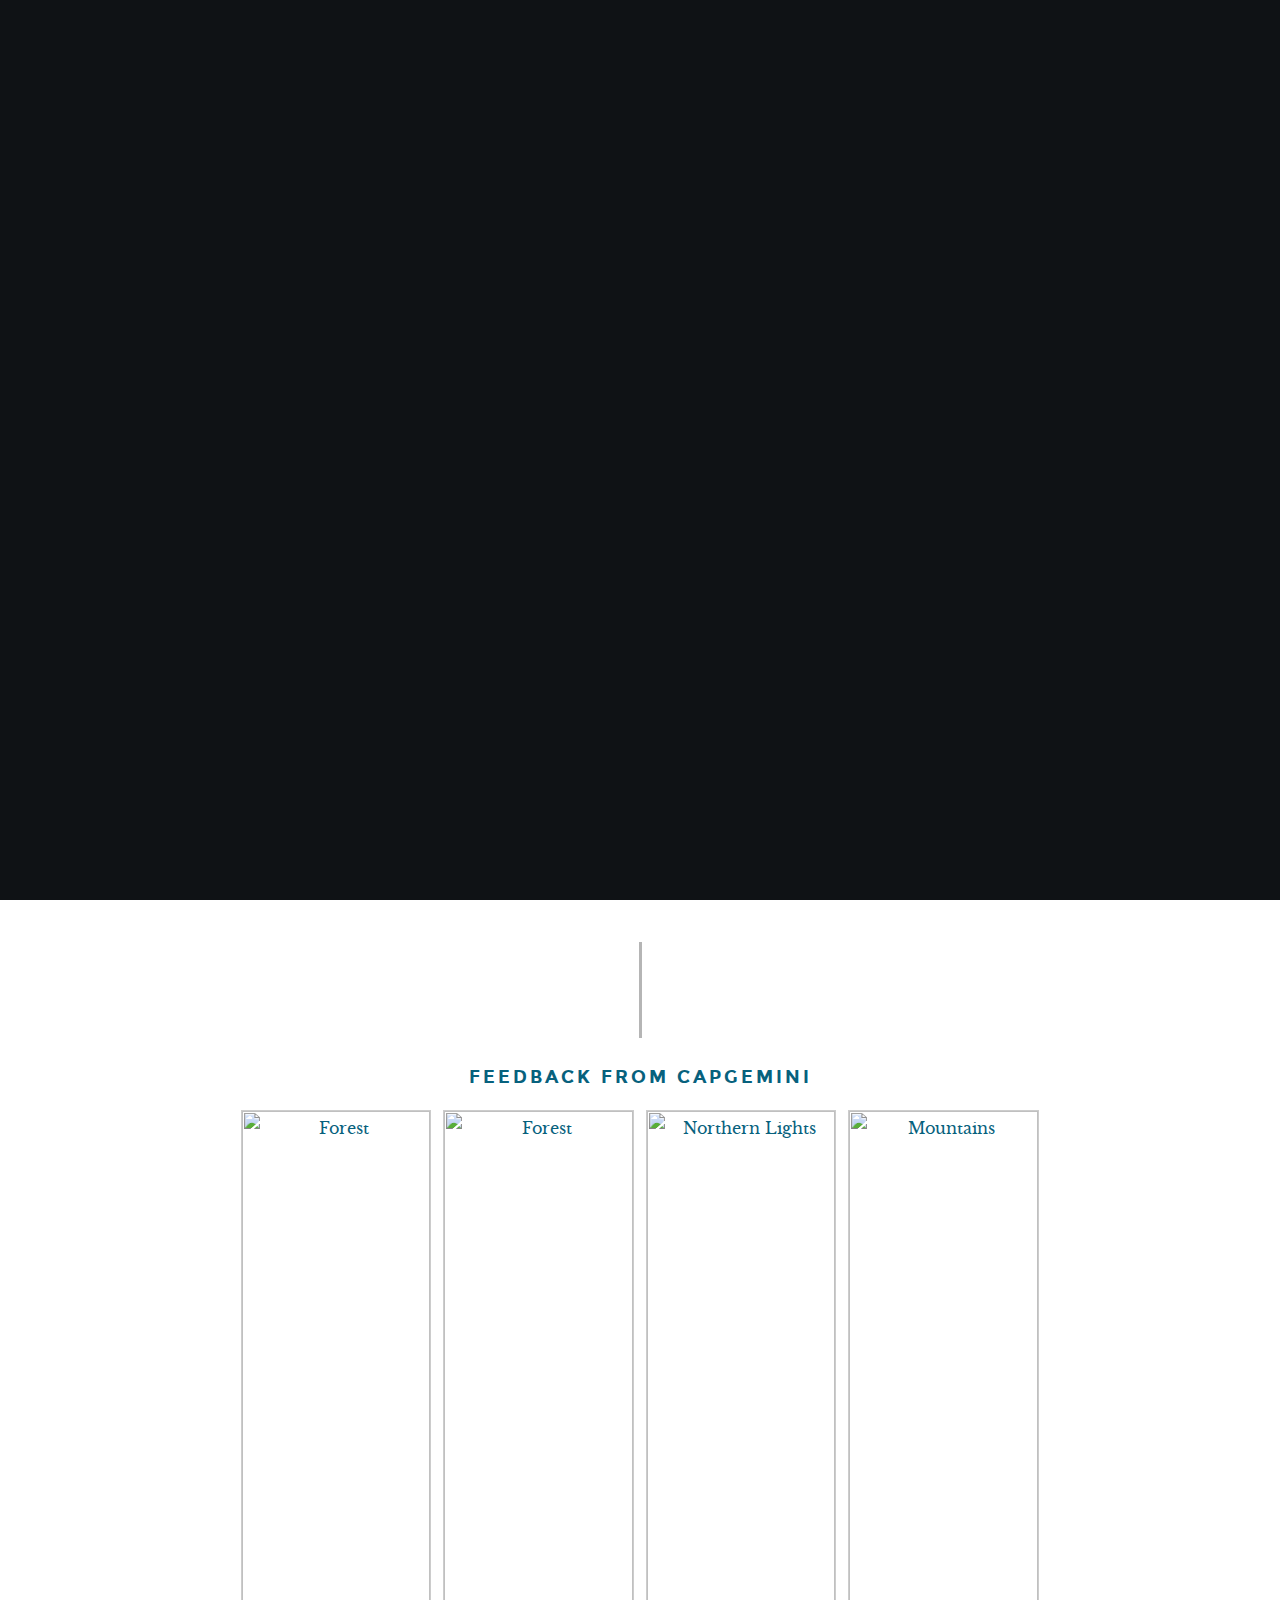
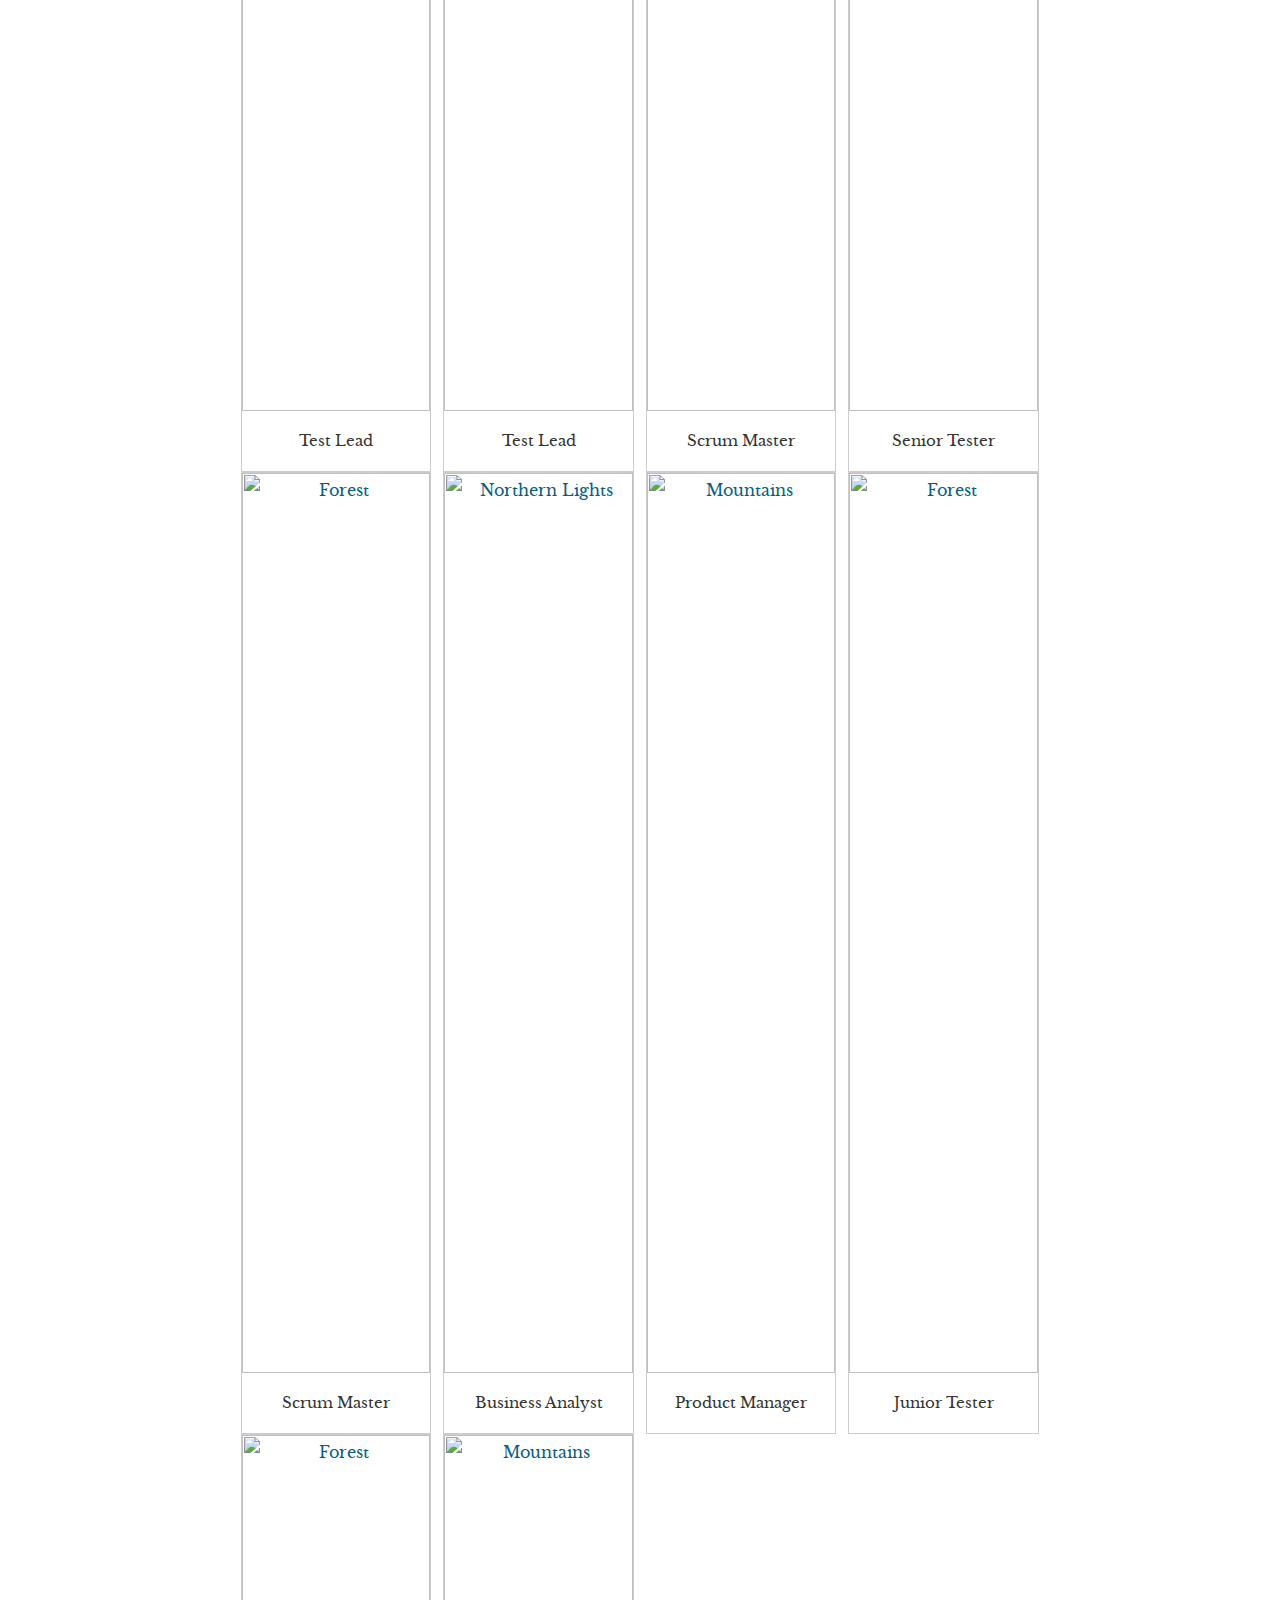
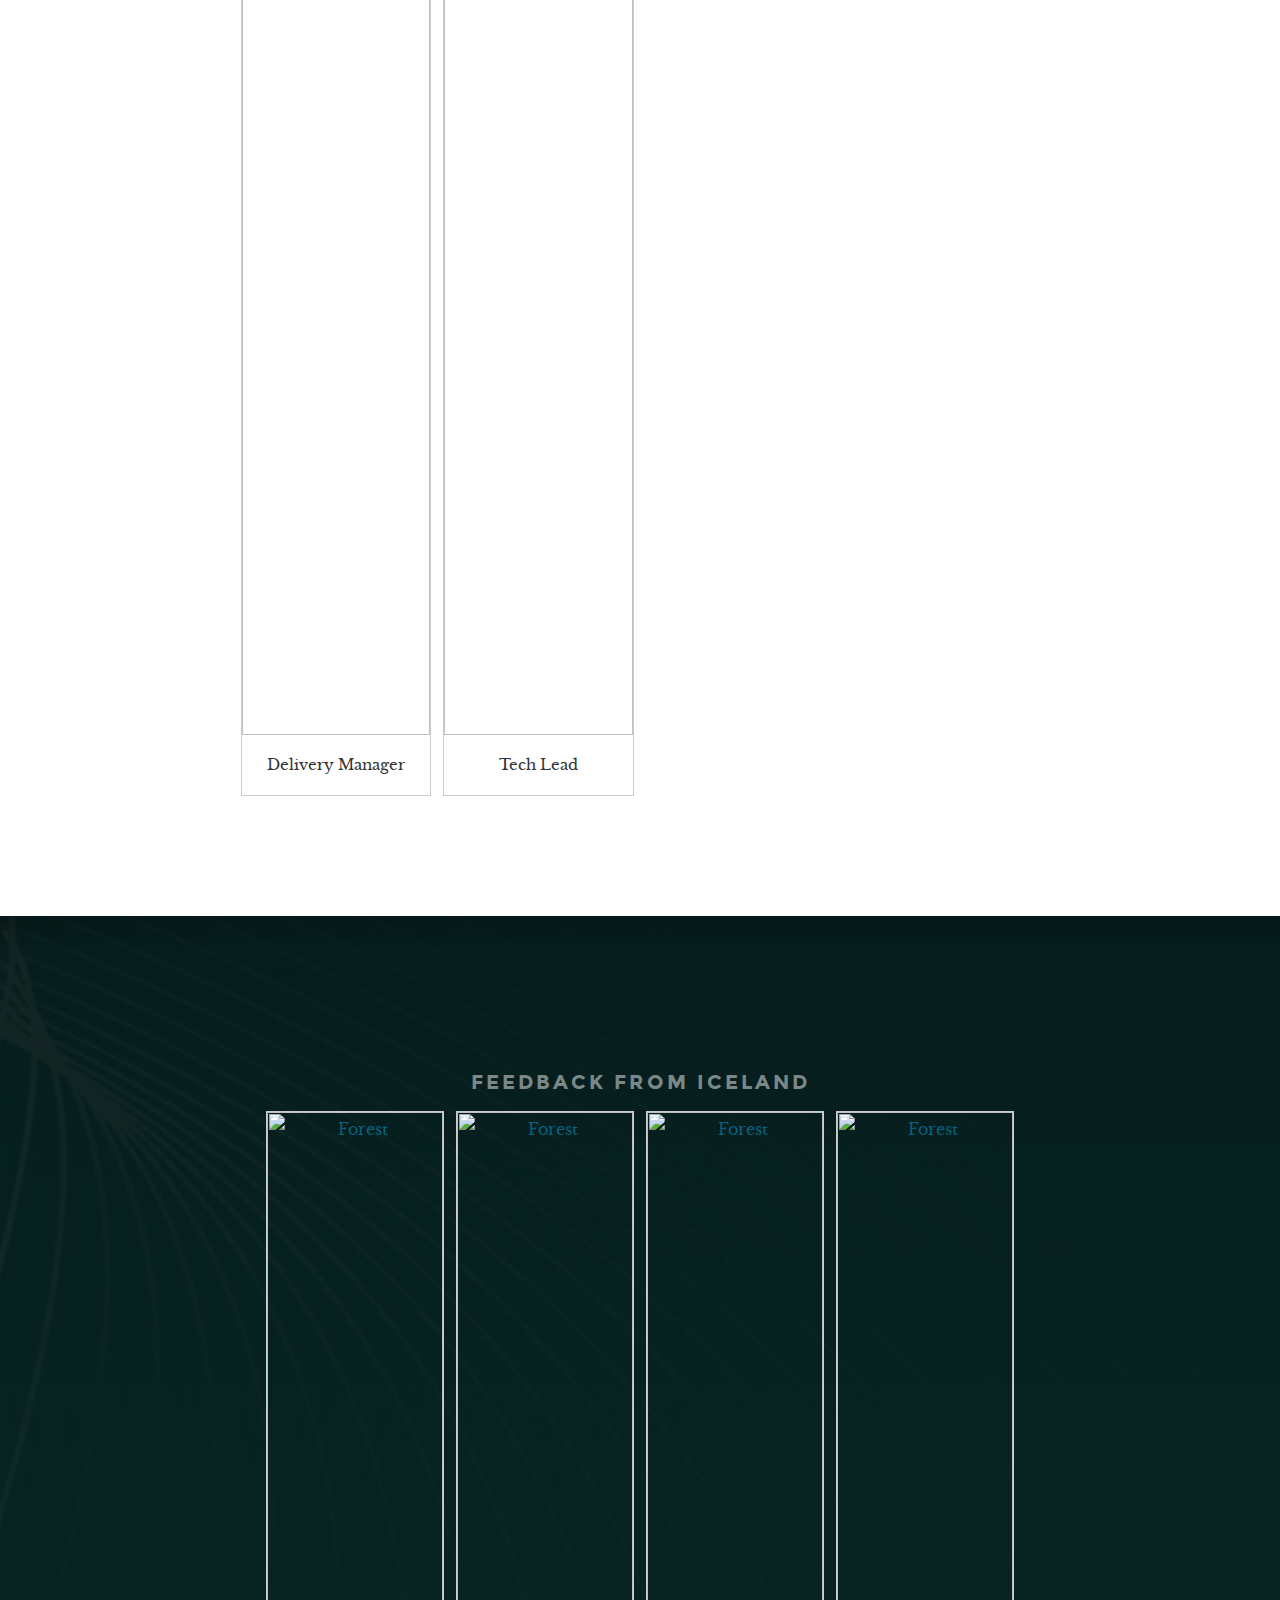
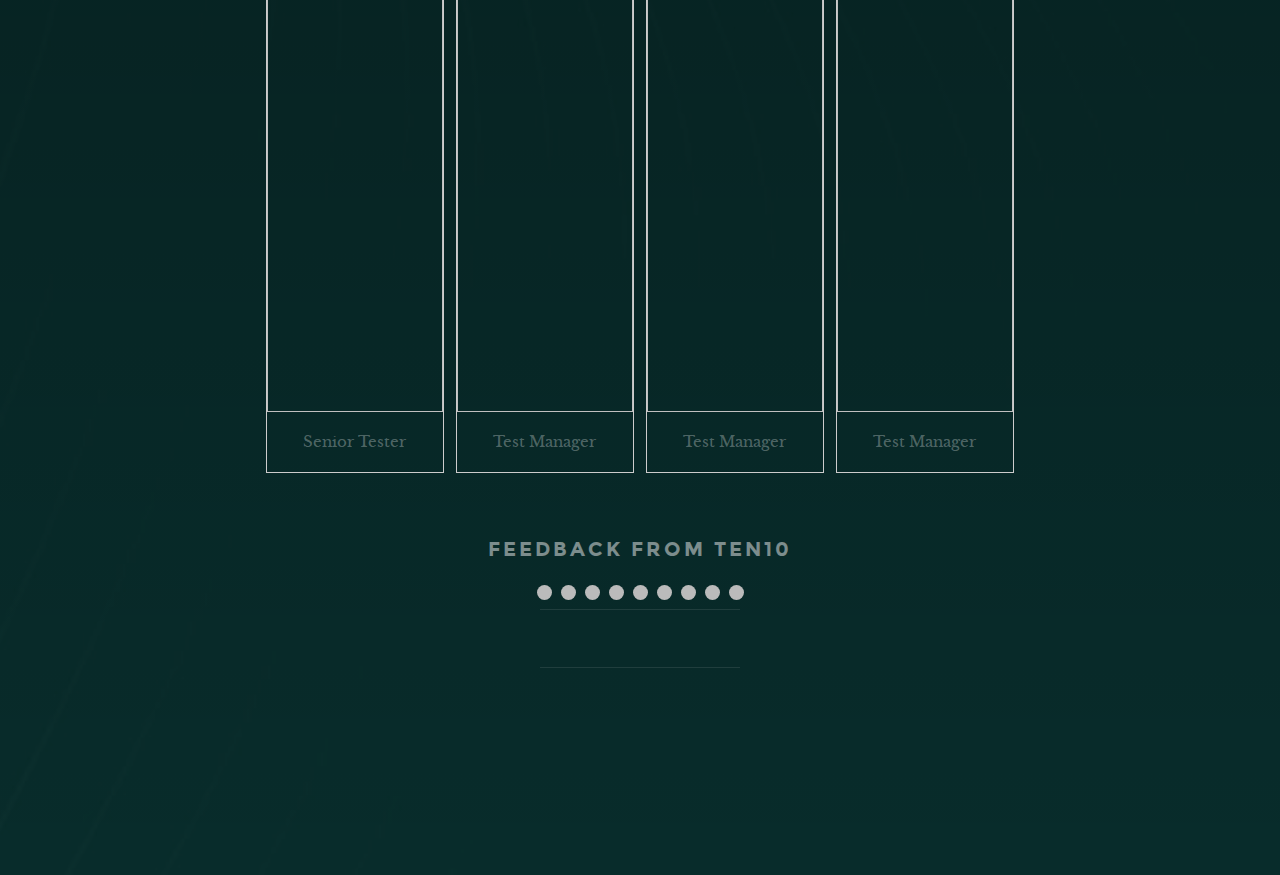
==== index.html @ 3169b59e "Update index.html" ====
<!DOCTYPE html class="no-js" lang="en"> <!--<![endif]-->
<head>

   <!--- basic page needs
   ================================================== -->
   <meta charset="utf-8">
	<title>FeedBack</title>
	<meta name="description" content="">  
	<meta name="author" content="">

   <!-- mobile specific metas
   ================================================== -->
	<meta name="viewport" content="width=device-width, initial-scale=1, maximum-scale=1">

 	<!-- CSS
   ================================================== -->
   <link rel="stylesheet" href="css/base.css">
   <link rel="stylesheet" href="css/vendor.css">  
   <link rel="stylesheet" href="css/main.css">  

   <!-- script
   ================================================== -->
	<script src="js/modernizr.js"></script>
	<script src="js/pace.min.js"></script>

  

</head>

<body id="top">

	<!-- header 
   ================================================== -->
   <header> 

   	<div class="header-logo">
	    	<!-- logo ---->	
	    	<img src="tenten.png" alt="Ten10" width="100" height="50">
	   </div> 

		<a id="header-menu-trigger" href="#0">
		 	<span class="header-menu-text">Menu</span>
		  	<span class="header-menu-icon"></span>
		</a> 

		<nav id="menu-nav-wrap">

			<a href="#0" class="close-button" title="close"><span>Close</span></a>	

	    

			<ul class="nav-list">
				<li class="current"><a class="smoothscroll" href="#home" title="">Home</a></li>
				<li><a class="smoothscroll" href="#Capgemini" title="">Capgemini</a></li>
				<li><a class="smoothscroll" href="#services" title="">Iceland</a></li>
									
			</ul>	

						

		

		</nav>  <!-- end #menu-nav-wrap -->

	</header> <!-- end header -->  


   <!-- home
   ================================================== -->
   <section id="home">

   	<div class="overlay"></div>

   	<div class="home-content-table">	
		   <div class="home-content-tablecell">
		   	<div class="row">
		   		<div class="col-twelve">		   			
			  		
			  				<h3 class="animate-intro">Saleh Maye.</h3>
				  			<h1 class="animate-intro">
							FeedBack  <br>
			
				  			</h1>	

				  			<div class="more animate-intro">
				  				<a class="smoothscroll button stroke" href="#about">
				  					Capgemini
				  				</a>
				  			</div>			

				  			<div class="more animate-intro">
				  				<a class="smoothscroll button stroke" href="#about">
				  					Iceland
				  				</a>
				  			</div>					

			  		</div> <!-- end col-twelve --> 
		   	</div> <!-- end row --> 
		   </div> <!-- end home-content-tablecell --> 		   
		</div> <!-- end home-content-table -->

		<ul class="home-social-list">
	      <li class="animate-intro">
	        	<a href="#"><i class="fa fa-facebook-square"></i></a>
	      </li>
	      <li class="animate-intro">
	        	<a href="#"><i class="fa fa-twitter"></i></a>
	      </li>
	      <li class="animate-intro">
	        	<a href="#"><i class="fa fa-instagram"></i></a>
	      </li>
         <li class="animate-intro">
           	<a href="#"><i class="fa fa-behance"></i></a>
         </li>
	      <li class="animate-intro">
	        	<a href="#"><i class="fa fa-dribbble"></i></a>
	      </li>	      
	   </ul> <!-- end home-social-list -->	

		<div class="scrolldown">
			<a href="#about" class="scroll-icon smoothscroll">		
		   	Scroll Down		   	
		   	<i class="fa fa-long-arrow-right" aria-hidden="true"></i>
			</a>
		</div>			
   
   </section> <!-- end home -->


   <!-- about
   ================================================== -->
   <section id="about">

   	<div class="row about-wrap">
   		<div class="col-full">

   			<div class="about-profile-bg"></div>

				<div class="intro">
					<h3 class="animate-this">Feedback from Capgemini</h3>
	   		

<div class="responsive">
  <div class="gallery">
    <a target="_blank" href="sal-maye.github.io/Mike.JPG">
      <img src="sal-maye.github.io/Mike.JPG" alt="Forest" width="600" height="400">
    </a>
    <div class="desc">Test Lead</div>
  </div>
</div>


<div class="responsive">
  <div class="gallery">
    <a target="_blank" href="sal-maye.github.io/Will.JPG">
      <img src="sal-maye.github.io/Will.JPG" alt="Forest" width="600" height="400">
    </a>
    <div class="desc">Test Lead</div>
  </div>
</div>

<div class="responsive">
  <div class="gallery">
    <a target="_blank" href="sal-maye.github.io/Morgan.JPG">
      <img src="sal-maye.github.io/Morgan.JPG" alt="Northern Lights" width="600" height="400">
    </a>
    <div class="desc">Scrum Master</div>
  </div>
</div>

<div class="responsive">
  <div class="gallery">
    <a target="_blank" href="sal-maye.github.io/rob.jpg">
      <img src="sal-maye.github.io/rob.jpg" alt="Mountains" width="600" height="400">
    </a>
    <div class="desc">Senior Tester</div>
  </div>
</div>


<div class="clearfix"></div>


   	</div> <!-- end about-wrap  -->


<div class="responsive">
  <div class="gallery">
    <a target="_blank" href="sal-maye.github.io/Nick.JPG">
      <img src="sal-maye.github.io/Nick.JPG" alt="Forest" width="600" height="400">
    </a>
    <div class="desc">Scrum Master</div>
  </div>
</div>

<div class="responsive">
  <div class="gallery">
    <a target="_blank" href="sal-maye.github.io/Shaz.JPG">
      <img src="sal-maye.github.io/Shaz.JPG" alt="Northern Lights" width="600" height="400">
    </a>
    <div class="desc">Business Analyst</div>
  </div>
</div>

<div class="responsive">
  <div class="gallery">
    <a target="_blank" href="sal-maye.github.io/Alex.JPG">
      <img src="sal-maye.github.io/Alex.JPG" alt="Mountains" width="600" height="400">
    </a>
    <div class="desc">Product Manager</div>
  </div>
</div>

			<div class="responsive">
  <div class="gallery">
    <a target="_blank" href="sal-maye.github.io/Roheel.JPG">
      <img src="sal-maye.github.io/Mike.JPG" alt="Forest" width="600" height="400">
    </a>
    <div class="desc">Junior Tester</div>
  </div>
</div>
			
<div class="responsive">
  <div class="gallery">
    <a target="_blank" href="sal-maye.github.io/Angie.JPG">
      <img src="sal-maye.github.io/Mike.JPG" alt="Forest" width="600" height="400">
    </a>
    <div class="desc">Delivery Manager</div>
  </div>
</div>
<div class="responsive">
  <div class="gallery">
    <a target="_blank" href="sal-maye.github.io/Naqi.JPG">
      <img src="sal-maye.github.io/Naqi.JPG" alt="Mountains" width="600" height="400">
    </a>
    <div class="desc">Tech Lead</div>
  </div>
</div>

<div class="clearfix"></div>


   	</div> <!-- end about-wrap  -->

   </section> <!-- end about -->


   </section> <!-- end about -->



   <!-- about
   ================================================== -->
   <section id="services">

   	<div class="overlay"></div>
   	<div class="gradient-overlay"></div>
   	
   	<div class="row narrow section-intro with-bottom-sep animate-this">
   		<div class="col-full">
   			
   				<h3>Feedback from Iceland</h3>
   			   


<div class="responsive">
  <div class="gallery">
    <a target="_blank" href="sal-maye.github.io/Harish.JPG">
      <img src="sal-maye.github.io/Harish.JPG" alt="Forest" width="600" height="400">
    </a>
    <div class="desc">Senior Tester</div>
  </div>
</div>

<div class="responsive">
  <div class="gallery">
    <a target="_blank" href="sal-maye.github.io/Rachel.JPG">
      <img src="sal-maye.github.io/Rachel.JPG" alt="Forest" width="600" height="400">
    </a>
    <div class="desc">Test Manager</div>
  </div>
</div>


<div class="responsive">
  <div class="gallery">
    <a target="_blank" href="sal-maye.github.io/Rachel.JPG">
      <img src="sal-maye.github.io/Rachel.JPG" alt="Forest" width="600" height="400">
    </a>
    <div class="desc">Test Manager</div>
  </div>
</div>

<div class="responsive">
  <div class="gallery">
    <a target="_blank" href="sal-maye.github.io/Rachel.JPG">
      <img src="sal-maye.github.io/Rachel.JPG" alt="Forest" width="600" height="400">
    </a>
    <div class="desc">Test Manager</div>
  </div>
</div>
<div class="clearfix"></div>


   	</div> <!-- end about-wrap  -->


<div class="clearfix"></div>

			<div class="row narrow section-intro with-bottom-sep animate-this">
   		<div class="col-full">
   			<br> <br>
   				<h3>Feedback from Ten10</h3>

</div>
<div class="slideshow-container">

<div class="mySlides fade">
  <div class="numbertext">1 / 9</div>
  <img src="sal-maye.github.io/1.JPG" style="width:100%">
  <div class="text">Ten10</div>
</div>

<div class="mySlides fade">
  <div class="numbertext">2 / 9</div>
  <img src="sal-maye.github.io/2.JPG" style="width:100%">
  <div class="text">Caption Two</div>
</div>

<div class="mySlides fade">
  <div class="numbertext">3 / 9</div>
  <img src="sal-maye.github.io/3.JPG" style="width:100%">
  <div class="text">Caption Three</div>
</div>

<div class="mySlides fade">
  <div class="numbertext">4 / 9</div>
  <img src="sal-maye.github.io/4.JPG" style="width:100%">
  <div class="text">Caption Three</div>
</div>

<div class="mySlides fade">
  <div class="numbertext">5 / 9</div>
  <img src=sal-maye.github.io/5.JPG" style="width:100%">
  <div class="text">Caption Three</div>
</div>

<div class="mySlides fade">
  <div class="numbertext">6 / 9</div>
  <img src="sal-maye.github.io/6.JPG" style="width:100%">
  <div class="text">Caption Three</div>
</div>

<div class="mySlides fade">
  <div class="numbertext">7 / 9</div>
  <img src="sal-maye.github.io/7.JPG" style="width:100%">
  <div class="text">Caption Three</div>
</div>

<div class="mySlides fade">
  <div class="numbertext">8 / 9</div>
  <img src="sal-maye.github.io/8.JPG" style="width:100%">
  <div class="text">Caption Three</div>
</div>

<div class="mySlides fade">
  <div class="numbertext">9 / 9</div>
  <img src="sal-maye.github.io/9.JPG" style="width:100%">
  <div class="text">Caption Three</div>
</div>

</div>
<br>

<div style="text-align:center">
  <span class="dot"></span> 
  <span class="dot"></span> 
  <span class="dot"></span> 
  <span class="dot"></span>
  <span class="dot"></span>
  <span class="dot"></span>
  <span class="dot"></span>
  <span class="dot"></span>
  <span class="dot"></span>
</div>


   	</div> <!-- end about-wrap  -->

   </section> <!-- end about -->

   			

   			
   	   </div> <!-- end col-full -->
   	</div> <!-- end row -->

   	
   <div id="preloader"> 
    	<div id="loader"></div>
   </div> 

   <!-- Java Script
   ================================================== --> 
   <script src="js/jquery-2.1.3.min.js"></script>
   <script src="js/plugins.js"></script>
   <script src="js/main.js"></script>

</body>

</html>
---- css/base.css ----
/* =================================================================== 
 *
 *  Infinity v1.0 Base Stylesheet
 *  01-02-2017
 *  ------------------------------------------------------------------
 *  TOC:
 *  01. reset
 *  02. basic/base setup styles
 *  03. grid
 *  04. MISC
 *
 * =================================================================== */

/* ===================================================================
 *  01. reset - normalize.css v3.0.2 | MIT License | git.io/normalize
 *
 * ------------------------------------------------------------------- */
html {
  font-family: sans-serif;
  -ms-text-size-adjust: 100%;
  -webkit-text-size-adjust: 100%;
}

body {
  margin: 0;
}

article,
aside,
details,
figcaption,
figure,
footer,
header,
hgroup,
main,
menu,
nav,
section,
summary {
  display: block;
}

audio, canvas, progress, video {
  display: inline-block;
  vertical-align: baseline;
}

audio:not([controls]) {
  display: none;
  height: 0;
}

[hidden],
template {
  display: none;
}

a {
  background: transparent;
}

a:active, a:hover {
  outline: 0;
}

abbr[title] {
  border-bottom: 1px dotted;
}

b, strong {
  font-weight: bold;
}

dfn {
  font-style: italic;
}

h1 {
  font-size: 2em;
  margin: 0.67em 0;
}

mark {
  background: #ff0;
  color: #000;
}

small {
  font-size: 80%;
}

sub,
sup {
  font-size: 75%;
  line-height: 0;
  position: relative;
  vertical-align: baseline;
}

sup {
  top: -0.5em;
}

sub {
  bottom: -0.25em;
}

img {
  border: 0;
}

svg:not(:root) {
  overflow: hidden;
}

figure {
  margin: 1em 40px;
}

hr {
  -moz-box-sizing: content-box;
  box-sizing: content-box;
  height: 0;
}

pre {
  overflow: auto;
}

code,
kbd,
pre,
samp {
  font-family: monospace, monospace;
  font-size: 1em;
}

button, input, optgroup,
select, textarea {
  color: inherit;
  font: inherit;
  margin: 0;
}

button {
  overflow: visible;
}

button, select {
  text-transform: none;
}

button,
html input[type="button"],
input[type="reset"],
input[type="submit"] {
  -webkit-appearance: button;
  cursor: pointer;
}

button[disabled],
html input[disabled] {
  cursor: default;
}

button::-moz-focus-inner,
input::-moz-focus-inner {
  border: 0;
  padding: 0;
}

input {
  line-height: normal;
}

input[type="checkbox"],
input[type="radio"] {
  box-sizing: border-box;
  padding: 0;
}

input[type="number"]::-webkit-inner-spin-button,
input[type="number"]::-webkit-outer-spin-button {
  height: auto;
}

input[type="search"] {
  -webkit-appearance: textfield;
  -moz-box-sizing: content-box;
  -webkit-box-sizing: content-box;
  box-sizing: content-box;
}

input[type="search"]::-webkit-search-cancel-button,
input[type="search"]::-webkit-search-decoration {
  -webkit-appearance: none;
}

fieldset {
  border: 1px solid #c0c0c0;
  margin: 0 2px;
  padding: 0.35em 0.625em 0.75em;
}

legend {
  border: 0;
  padding: 0;
}

textarea {
  overflow: auto;
}

optgroup {
  font-weight: bold;
}

table {
  border-collapse: collapse;
  border-spacing: 0;
}

td, th {
  padding: 0;
}

/* ===================================================================
 *  02. basic/base setup styles - (_basic.scss)
 *
 * ------------------------------------------------------------------- */
html {
  font-size: 62.5%;
  box-sizing: border-box;
}

*,
*::before,
*::after {
  box-sizing: inherit;
}

body {
  font-weight: normal;
  line-height: 1;
  text-rendering: optimizeLegibility;
  word-wrap: break-word;
  -webkit-overflow-scrolling: touch;
  -webkit-text-size-adjust: none;
}

body, input, button {
  -moz-osx-font-smoothing: grayscale;
  -webkit-font-smoothing: antialiased;
}

/* ------------------------------------------------------------------- 
 * Media - (_basic.scss)
 * ------------------------------------------------------------------- */
img, video {
  max-width: 100%;
  height: auto;
}

/* ------------------------------------------------------------------- 
 * Typography resets - (_basic.scss)
 * ------------------------------------------------------------------- */
div, dl, dt, dd, ul, ol, li, h1, h2, h3, h4, h5, h6, pre, form, p, blockquote, th, td {
  margin: 0;
  padding: 0;
}

h1, h2, h3, h4, h5, h6 {
  -webkit-font-variant-ligatures: common-ligatures;
  -moz-font-variant-ligatures: common-ligatures;
  font-variant-ligatures: common-ligatures;
  text-rendering: optimizeLegibility;
}

em, i {
  font-style: italic;
  line-height: inherit;
}

strong, b {
  font-weight: bold;
  line-height: inherit;
}

small {
  font-size: 60%;
  line-height: inherit;
}

ol, ul {
  list-style: none;
}

li {
  display: block;
}

/* ------------------------------------------------------------------- 
 * links - (_basic.scss)
 * ------------------------------------------------------------------- */
a {
  text-decoration: none;
  line-height: inherit;
}

a img {
  border: none;
}

/* ------------------------------------------------------------------- 
 * inputs - (_basic.scss)
 * ------------------------------------------------------------------- */
fieldset {
  margin: 0;
  padding: 0;
}

input[type="email"],
input[type="number"],
input[type="search"],
input[type="text"],
input[type="tel"],
input[type="url"],
input[type="password"],
textarea {
  -webkit-appearance: none;
  -moz-appearance: none;
  -ms-appearance: none;
  -o-appearance: none;
  appearance: none;
}

/* ===================================================================
 *  03. grid - (_grid.scss)
 *
 * ------------------------------------------------------------------- */
.row {
  width: 94%;
  max-width: 1170px;
  margin: 0 auto;
}
.row:before, .row:after {
  content: "";
  display: table;
}
.row:after {
  clear: both;
}

.row .row {
  width: auto;
  max-width: none;
  margin-left: -20px;
  margin-right: -20px;
}

[class*="col-"], .bgrid {
  float: left;
}

[class*="col-"] + [class*="col-"].end {
  float: right;
}

[class*="col-"] {
  padding: 0 20px;
}

.col-one {
  width: 8.33333%;
}

.col-two, .col-1-6 {
  width: 16.66667%;
}

.col-three, .col-1-4 {
  width: 25%;
}

.col-four, .col-1-3 {
  width: 33.33333%;
}

.col-five {
  width: 41.66667%;
}

.col-six, .col-1-2 {
  width: 50%;
}

.col-seven {
  width: 58.33333%;
}

.col-eight, .col-2-3 {
  width: 66.66667%;
}

.col-nine, .col-3-4 {
  width: 75%;
}

.col-ten, .col-5-6 {
  width: 83.33333%;
}

.col-eleven {
  width: 91.66667%;
}

.col-twelve, .col-full {
  width: 100%;
}

/* ------------------------------------------------------------------- 
 * small screens - (_grid.scss)
 * ------------------------------------------------------------------- */
@media screen and (max-width: 1024px) {
  .row .row {
    margin-left: -18px;
    margin-right: -18px;
  }

  [class*="col-"] {
    padding: 0 18px;
  }
}
/* ------------------------------------------------------------------- 
 * tablets - (_grid.scss)
 * ------------------------------------------------------------------- */
@media screen and (max-width: 768px) {
  .row {
    width: auto;
    padding-left: 30px;
    padding-right: 30px;
  }

  .row .row {
    padding-left: 0;
    padding-right: 0;
    margin-left: -15px;
    margin-right: -15px;
  }

  [class*="col-"] {
    padding: 0 15px;
  }

  .tab-1-4 {
    width: 25%;
  }

  .tab-1-3 {
    width: 33.33333%;
  }

  .tab-1-2 {
    width: 50%;
  }

  .tab-2-3 {
    width: 66.66667%;
  }

  .tab-3-4 {
    width: 75%;
  }

  .tab-full {
    width: 100%;
  }
}
/* ------------------------------------------------------------------- 
 * large mobile devices - (_grid.scss)
 * ------------------------------------------------------------------- */
@media screen and (max-width: 600px) {
  .row {
    padding-left: 25px;
    padding-right: 25px;
  }

  .row .row {
    margin-left: -10px;
    margin-right: -10px;
  }

  [class*="col-"] {
    padding: 0 10px;
  }

  .mob-1-4 {
    width: 25%;
  }

  .mob-1-2 {
    width: 50%;
  }

  .mob-3-4 {
    width: 75%;
  }

  .mob-full {
    width: 100%;
  }
}
/* ------------------------------------------------------------------- 
 * small mobile devices - (_grid.scss)
 * ------------------------------------------------------------------- */
@media screen and (max-width: 400px) {
  .row .row {
    padding-left: 0;
    padding-right: 0;
    margin-left: 0;
    margin-right: 0;
  }

  [class*="col-"] {
    width: 100% !important;
    float: none !important;
    clear: both !important;
    margin-left: 0;
    margin-right: 0;
    padding: 0;
  }

  [class*="col-"] + [class*="col-"].end {
    float: none;
  }
}
/* ===================================================================
 * block grids - (_grid.scss)
 *
 * ------------------------------------------------------------------- */
[class*="block-"]:before, [class*="block-"]:after {
  content: "";
  display: table;
}
[class*="block-"]:after {
  clear: both;
}

.block-1-6 .bgrid {
  width: 16.66667%;
}

.block-1-4 .bgrid {
  width: 25%;
}

.block-1-3 .bgrid {
  width: 33.33333%;
}

.block-1-2 .bgrid {
  width: 50%;
}

/**
 * Clearing for block grid columns. Allow columns with 
 * different heights to align properly.
 */
.block-1-6 .bgrid:nth-child(6n+1),
.block-1-4 .bgrid:nth-child(4n+1),
.block-1-3 .bgrid:nth-child(3n+1),
.block-1-2 .bgrid:nth-child(2n+1) {
  clear: both;
}

/* ------------------------------------------------------------------- 
 * small screens - (_grid.scss)
 * ------------------------------------------------------------------- */
@media screen and (max-width: 1024px) {
  .block-s-1-6 .bgrid {
    width: 16.66667%;
  }

  .block-s-1-4 .bgrid {
    width: 25%;
  }

  .block-s-1-3 .bgrid {
    width: 33.33333%;
  }

  .block-s-1-2 .bgrid {
    width: 50%;
  }

  .block-s-full .bgrid {
    width: 100%;
    clear: both;
  }

  [class*="block-s-"] .bgrid:nth-child(n) {
    clear: none;
  }

  .block-s-1-6 .bgrid:nth-child(6n+1),
  .block-s-1-4 .bgrid:nth-child(4n+1),
  .block-s-1-3 .bgrid:nth-child(3n+1),
  .block-s-1-2 .bgrid:nth-child(2n+1) {
    clear: both;
  }
}
/* ------------------------------------------------------------------- 
 * tablets - (_grid.scss)
 * ------------------------------------------------------------------- */
@media screen and (max-width: 768px) {
  .block-tab-1-6 .bgrid {
    width: 16.66667%;
  }

  .block-tab-1-4 .bgrid {
    width: 25%;
  }

  .block-tab-1-3 .bgrid {
    width: 33.33333%;
  }

  .block-tab-1-2 .bgrid {
    width: 50%;
  }

  .block-tab-full .bgrid {
    width: 100%;
    clear: both;
  }

  [class*="block-tab-"] .bgrid:nth-child(n) {
    clear: none;
  }

  .block-tab-1-6 .bgrid:nth-child(6n+1),
  .block-tab-1-4 .bgrid:nth-child(4n+1),
  .block-tab-1-3 .bgrid:nth-child(3n+1),
  .block-tab-1-2 .bgrid:nth-child(2n+1) {
    clear: both;
  }
}
/* ------------------------------------------------------------------- 
 * large mobile devices - (_grid.scss)
 * ------------------------------------------------------------------- */
@media screen and (max-width: 600px) {
  .block-mob-1-6 .bgrid {
    width: 16.66667%;
  }

  .block-mob-1-4 .bgrid {
    width: 25%;
  }

  .block-mob-1-3 .bgrid {
    width: 33.33333%;
  }

  .block-mob-1-2 .bgrid {
    width: 50%;
  }

  .block-mob-full .bgrid {
    width: 100%;
    clear: both;
  }

  [class*="block-mob-"] .bgrid:nth-child(n) {
    clear: none;
  }

  .block-mob-1-6 .bgrid:nth-child(6n+1),
  .block-mob-1-4 .bgrid:nth-child(4n+1),
  .block-mob-1-3 .bgrid:nth-child(3n+1),
  .block-mob-1-2 .bgrid:nth-child(2n+1) {
    clear: both;
  }
}
/* ------------------------------------------------------------------- 
 * stack on small mobile devices - (_grid.scss)
 * ------------------------------------------------------------------- */
@media screen and (max-width: 400px) {
  .stack .bgrid {
    width: 100% !important;
    float: none !important;
    clear: both !important;
    margin-left: 0;
    margin-right: 0;
  }
}
/* ===================================================================
 *  04. MISC  - (_grid.scss)
 *
 * ------------------------------------------------------------------- */
 
/* Clearing - (http://nicolasgallagher.com/micro-clearfix-hack/
 */
.group:before, .group:after {
  content: "";
  display: table;
}
.group:after {
  clear: both;
}

/* Misc Helper Styles 
 */
.hide {
  display: none;
}

.invisible {
  visibility: hidden;
}

.antialiased {
  -webkit-font-smoothing: antialiased;
  -moz-osx-font-smoothing: grayscale;
}

.overflow-hidden {
  overflow: hidden;
}

.remove-bottom {
  margin-bottom: 0;
}

.half-bottom {
  margin-bottom: 1.5rem !important;
}

.add-bottom {
  margin-bottom: 3rem !important;
}

.no-border {
  border: none;
}

.full-width {
  width: 100%;
}

.text-center {
  text-align: center;
}

.text-left {
  text-align: left;
}

.text-right {
  text-align: right;
}

.pull-left {
  float: left;
}

.pull-right {
  float: right;
}

.align-center {
  margin-left: auto;
  margin-right: auto;
  text-align: center;
}
---- css/vendor.css ----
/* =================================================================== 
 *
 *  Infinity v1.0 Vendor/Third Party CSS 
 *  01-02-2017
 *  ------------------------------------------------------------------
 *
 *  TOC:
 *  01. Animate.css
 *  02. Lightgallery 
 *  03. Owl Carousel 
 *  04. Flexslider
 *
 * =================================================================== */

/**
 * 01. 
 * Animate.css - http://daneden.me/animate
 * Licensed under the MIT license - http://opensource.org/licenses/MIT
 *
 * Copyright (c) 2015 Daniel Eden
 * ===================================================================
 */
.animated {
  -webkit-animation-duration: 1s;
  animation-duration: 1s;
  -webkit-animation-fill-mode: both;
  animation-fill-mode: both;
}

.animated.infinite {
  -webkit-animation-iteration-count: infinite;
  animation-iteration-count: infinite;
}

.animated.hinge {
  -webkit-animation-duration: 2s;
  animation-duration: 2s;
}

.animated.bounceIn, .animated.bounceOut, .animated.flipOutX, .animated.flipOutY {
  -webkit-animation-duration: .75s;
  animation-duration: .75s;
}

@-webkit-keyframes bounce {
  20%,53%,80%,from,to {
    -webkit-animation-timing-function: cubic-bezier(0.215, 0.61, 0.355, 1);
    animation-timing-function: cubic-bezier(0.215, 0.61, 0.355, 1);
    -webkit-transform: translate3d(0, 0, 0);
    transform: translate3d(0, 0, 0);
  }
  40%,43% {
    -webkit-animation-timing-function: cubic-bezier(0.755, 0.05, 0.855, 0.06);
    animation-timing-function: cubic-bezier(0.755, 0.05, 0.855, 0.06);
    -webkit-transform: translate3d(0, -30px, 0);
    transform: translate3d(0, -30px, 0);
  }
  70% {
    -webkit-animation-timing-function: cubic-bezier(0.755, 0.05, 0.855, 0.06);
    animation-timing-function: cubic-bezier(0.755, 0.05, 0.855, 0.06);
    -webkit-transform: translate3d(0, -15px, 0);
    transform: translate3d(0, -15px, 0);
  }
  90% {
    -webkit-transform: translate3d(0, -4px, 0);
    transform: translate3d(0, -4px, 0);
  }
}
@keyframes bounce {
  20%,53%,80%,from,to {
    -webkit-animation-timing-function: cubic-bezier(0.215, 0.61, 0.355, 1);
    animation-timing-function: cubic-bezier(0.215, 0.61, 0.355, 1);
    -webkit-transform: translate3d(0, 0, 0);
    transform: translate3d(0, 0, 0);
  }
  40%,43% {
    -webkit-animation-timing-function: cubic-bezier(0.755, 0.05, 0.855, 0.06);
    animation-timing-function: cubic-bezier(0.755, 0.05, 0.855, 0.06);
    -webkit-transform: translate3d(0, -30px, 0);
    transform: translate3d(0, -30px, 0);
  }
  70% {
    -webkit-animation-timing-function: cubic-bezier(0.755, 0.05, 0.855, 0.06);
    animation-timing-function: cubic-bezier(0.755, 0.05, 0.855, 0.06);
    -webkit-transform: translate3d(0, -15px, 0);
    transform: translate3d(0, -15px, 0);
  }
  90% {
    -webkit-transform: translate3d(0, -4px, 0);
    transform: translate3d(0, -4px, 0);
  }
}
.bounce {
  -webkit-animation-name: bounce;
  animation-name: bounce;
  -webkit-transform-origin: center bottom;
  transform-origin: center bottom;
}

@-webkit-keyframes flash {
  50%,from,to {
    opacity: 1;
  }
  25%,75% {
    opacity: 0;
  }
}
@keyframes flash {
  50%,from,to {
    opacity: 1;
  }
  25%,75% {
    opacity: 0;
  }
}
.flash {
  -webkit-animation-name: flash;
  animation-name: flash;
}

@-webkit-keyframes pulse {
  from {
    -webkit-transform: scale3d(1, 1, 1);
    transform: scale3d(1, 1, 1);
  }
  50% {
    -webkit-transform: scale3d(1.05, 1.05, 1.05);
    transform: scale3d(1.05, 1.05, 1.05);
  }
  to {
    -webkit-transform: scale3d(1, 1, 1);
    transform: scale3d(1, 1, 1);
  }
}
@keyframes pulse {
  from {
    -webkit-transform: scale3d(1, 1, 1);
    transform: scale3d(1, 1, 1);
  }
  50% {
    -webkit-transform: scale3d(1.05, 1.05, 1.05);
    transform: scale3d(1.05, 1.05, 1.05);
  }
  to {
    -webkit-transform: scale3d(1, 1, 1);
    transform: scale3d(1, 1, 1);
  }
}
.pulse {
  -webkit-animation-name: pulse;
  animation-name: pulse;
}

@-webkit-keyframes rubberBand {
  from {
    -webkit-transform: scale3d(1, 1, 1);
    transform: scale3d(1, 1, 1);
  }
  30% {
    -webkit-transform: scale3d(1.25, 0.75, 1);
    transform: scale3d(1.25, 0.75, 1);
  }
  40% {
    -webkit-transform: scale3d(0.75, 1.25, 1);
    transform: scale3d(0.75, 1.25, 1);
  }
  50% {
    -webkit-transform: scale3d(1.15, 0.85, 1);
    transform: scale3d(1.15, 0.85, 1);
  }
  65% {
    -webkit-transform: scale3d(0.95, 1.05, 1);
    transform: scale3d(0.95, 1.05, 1);
  }
  75% {
    -webkit-transform: scale3d(1.05, 0.95, 1);
    transform: scale3d(1.05, 0.95, 1);
  }
  to {
    -webkit-transform: scale3d(1, 1, 1);
    transform: scale3d(1, 1, 1);
  }
}
@keyframes rubberBand {
  from {
    -webkit-transform: scale3d(1, 1, 1);
    transform: scale3d(1, 1, 1);
  }
  30% {
    -webkit-transform: scale3d(1.25, 0.75, 1);
    transform: scale3d(1.25, 0.75, 1);
  }
  40% {
    -webkit-transform: scale3d(0.75, 1.25, 1);
    transform: scale3d(0.75, 1.25, 1);
  }
  50% {
    -webkit-transform: scale3d(1.15, 0.85, 1);
    transform: scale3d(1.15, 0.85, 1);
  }
  65% {
    -webkit-transform: scale3d(0.95, 1.05, 1);
    transform: scale3d(0.95, 1.05, 1);
  }
  75% {
    -webkit-transform: scale3d(1.05, 0.95, 1);
    transform: scale3d(1.05, 0.95, 1);
  }
  to {
    -webkit-transform: scale3d(1, 1, 1);
    transform: scale3d(1, 1, 1);
  }
}
.rubberBand {
  -webkit-animation-name: rubberBand;
  animation-name: rubberBand;
}

@-webkit-keyframes shake {
  from,to {
    -webkit-transform: translate3d(0, 0, 0);
    transform: translate3d(0, 0, 0);
  }
  10%,30%,50%,70%,90% {
    -webkit-transform: translate3d(-10px, 0, 0);
    transform: translate3d(-10px, 0, 0);
  }
  20%,40%,60%,80% {
    -webkit-transform: translate3d(10px, 0, 0);
    transform: translate3d(10px, 0, 0);
  }
}
@keyframes shake {
  from,to {
    -webkit-transform: translate3d(0, 0, 0);
    transform: translate3d(0, 0, 0);
  }
  10%,30%,50%,70%,90% {
    -webkit-transform: translate3d(-10px, 0, 0);
    transform: translate3d(-10px, 0, 0);
  }
  20%,40%,60%,80% {
    -webkit-transform: translate3d(10px, 0, 0);
    transform: translate3d(10px, 0, 0);
  }
}
.shake {
  -webkit-animation-name: shake;
  animation-name: shake;
}

@-webkit-keyframes swing {
  20% {
    -webkit-transform: rotate3d(0, 0, 1, 15deg);
    transform: rotate3d(0, 0, 1, 15deg);
  }
  40% {
    -webkit-transform: rotate3d(0, 0, 1, -10deg);
    transform: rotate3d(0, 0, 1, -10deg);
  }
  60% {
    -webkit-transform: rotate3d(0, 0, 1, 5deg);
    transform: rotate3d(0, 0, 1, 5deg);
  }
  80% {
    -webkit-transform: rotate3d(0, 0, 1, -5deg);
    transform: rotate3d(0, 0, 1, -5deg);
  }
  to {
    -webkit-transform: rotate3d(0, 0, 1, 0deg);
    transform: rotate3d(0, 0, 1, 0deg);
  }
}
@keyframes swing {
  20% {
    -webkit-transform: rotate3d(0, 0, 1, 15deg);
    transform: rotate3d(0, 0, 1, 15deg);
  }
  40% {
    -webkit-transform: rotate3d(0, 0, 1, -10deg);
    transform: rotate3d(0, 0, 1, -10deg);
  }
  60% {
    -webkit-transform: rotate3d(0, 0, 1, 5deg);
    transform: rotate3d(0, 0, 1, 5deg);
  }
  80% {
    -webkit-transform: rotate3d(0, 0, 1, -5deg);
    transform: rotate3d(0, 0, 1, -5deg);
  }
  to {
    -webkit-transform: rotate3d(0, 0, 1, 0deg);
    transform: rotate3d(0, 0, 1, 0deg);
  }
}
.swing {
  -webkit-transform-origin: top center;
  transform-origin: top center;
  -webkit-animation-name: swing;
  animation-name: swing;
}

@-webkit-keyframes tada {
  from {
    -webkit-transform: scale3d(1, 1, 1);
    transform: scale3d(1, 1, 1);
  }
  10%,20% {
    -webkit-transform: scale3d(0.9, 0.9, 0.9) rotate3d(0, 0, 1, -3deg);
    transform: scale3d(0.9, 0.9, 0.9) rotate3d(0, 0, 1, -3deg);
  }
  30%,50%,70%,90% {
    -webkit-transform: scale3d(1.1, 1.1, 1.1) rotate3d(0, 0, 1, 3deg);
    transform: scale3d(1.1, 1.1, 1.1) rotate3d(0, 0, 1, 3deg);
  }
  40%,60%,80% {
    -webkit-transform: scale3d(1.1, 1.1, 1.1) rotate3d(0, 0, 1, -3deg);
    transform: scale3d(1.1, 1.1, 1.1) rotate3d(0, 0, 1, -3deg);
  }
  to {
    -webkit-transform: scale3d(1, 1, 1);
    transform: scale3d(1, 1, 1);
  }
}
@keyframes tada {
  from {
    -webkit-transform: scale3d(1, 1, 1);
    transform: scale3d(1, 1, 1);
  }
  10%,20% {
    -webkit-transform: scale3d(0.9, 0.9, 0.9) rotate3d(0, 0, 1, -3deg);
    transform: scale3d(0.9, 0.9, 0.9) rotate3d(0, 0, 1, -3deg);
  }
  30%,50%,70%,90% {
    -webkit-transform: scale3d(1.1, 1.1, 1.1) rotate3d(0, 0, 1, 3deg);
    transform: scale3d(1.1, 1.1, 1.1) rotate3d(0, 0, 1, 3deg);
  }
  40%,60%,80% {
    -webkit-transform: scale3d(1.1, 1.1, 1.1) rotate3d(0, 0, 1, -3deg);
    transform: scale3d(1.1, 1.1, 1.1) rotate3d(0, 0, 1, -3deg);
  }
  to {
    -webkit-transform: scale3d(1, 1, 1);
    transform: scale3d(1, 1, 1);
  }
}
.tada {
  -webkit-animation-name: tada;
  animation-name: tada;
}

@-webkit-keyframes wobble {
  from {
    -webkit-transform: none;
    transform: none;
  }
  15% {
    -webkit-transform: translate3d(-25%, 0, 0) rotate3d(0, 0, 1, -5deg);
    transform: translate3d(-25%, 0, 0) rotate3d(0, 0, 1, -5deg);
  }
  30% {
    -webkit-transform: translate3d(20%, 0, 0) rotate3d(0, 0, 1, 3deg);
    transform: translate3d(20%, 0, 0) rotate3d(0, 0, 1, 3deg);
  }
  45% {
    -webkit-transform: translate3d(-15%, 0, 0) rotate3d(0, 0, 1, -3deg);
    transform: translate3d(-15%, 0, 0) rotate3d(0, 0, 1, -3deg);
  }
  60% {
    -webkit-transform: translate3d(10%, 0, 0) rotate3d(0, 0, 1, 2deg);
    transform: translate3d(10%, 0, 0) rotate3d(0, 0, 1, 2deg);
  }
  75% {
    -webkit-transform: translate3d(-5%, 0, 0) rotate3d(0, 0, 1, -1deg);
    transform: translate3d(-5%, 0, 0) rotate3d(0, 0, 1, -1deg);
  }
  to {
    -webkit-transform: none;
    transform: none;
  }
}
@keyframes wobble {
  from {
    -webkit-transform: none;
    transform: none;
  }
  15% {
    -webkit-transform: translate3d(-25%, 0, 0) rotate3d(0, 0, 1, -5deg);
    transform: translate3d(-25%, 0, 0) rotate3d(0, 0, 1, -5deg);
  }
  30% {
    -webkit-transform: translate3d(20%, 0, 0) rotate3d(0, 0, 1, 3deg);
    transform: translate3d(20%, 0, 0) rotate3d(0, 0, 1, 3deg);
  }
  45% {
    -webkit-transform: translate3d(-15%, 0, 0) rotate3d(0, 0, 1, -3deg);
    transform: translate3d(-15%, 0, 0) rotate3d(0, 0, 1, -3deg);
  }
  60% {
    -webkit-transform: translate3d(10%, 0, 0) rotate3d(0, 0, 1, 2deg);
    transform: translate3d(10%, 0, 0) rotate3d(0, 0, 1, 2deg);
  }
  75% {
    -webkit-transform: translate3d(-5%, 0, 0) rotate3d(0, 0, 1, -1deg);
    transform: translate3d(-5%, 0, 0) rotate3d(0, 0, 1, -1deg);
  }
  to {
    -webkit-transform: none;
    transform: none;
  }
}
.wobble {
  -webkit-animation-name: wobble;
  animation-name: wobble;
}

@-webkit-keyframes jello {
  11.1%,from,to {
    -webkit-transform: none;
    transform: none;
  }
  22.2% {
    -webkit-transform: skewX(-12.5deg) skewY(-12.5deg);
    transform: skewX(-12.5deg) skewY(-12.5deg);
  }
  33.3% {
    -webkit-transform: skewX(6.25deg) skewY(6.25deg);
    transform: skewX(6.25deg) skewY(6.25deg);
  }
  44.4% {
    -webkit-transform: skewX(-3.125deg) skewY(-3.125deg);
    transform: skewX(-3.125deg) skewY(-3.125deg);
  }
  55.5% {
    -webkit-transform: skewX(1.5625deg) skewY(1.5625deg);
    transform: skewX(1.5625deg) skewY(1.5625deg);
  }
  66.6% {
    -webkit-transform: skewX(-0.78125deg) skewY(-0.78125deg);
    transform: skewX(-0.78125deg) skewY(-0.78125deg);
  }
  77.7% {
    -webkit-transform: skewX(0.39063deg) skewY(0.39063deg);
    transform: skewX(0.39063deg) skewY(0.39063deg);
  }
  88.8% {
    -webkit-transform: skewX(-0.19531deg) skewY(-0.19531deg);
    transform: skewX(-0.19531deg) skewY(-0.19531deg);
  }
}
@keyframes jello {
  11.1%,from,to {
    -webkit-transform: none;
    transform: none;
  }
  22.2% {
    -webkit-transform: skewX(-12.5deg) skewY(-12.5deg);
    transform: skewX(-12.5deg) skewY(-12.5deg);
  }
  33.3% {
    -webkit-transform: skewX(6.25deg) skewY(6.25deg);
    transform: skewX(6.25deg) skewY(6.25deg);
  }
  44.4% {
    -webkit-transform: skewX(-3.125deg) skewY(-3.125deg);
    transform: skewX(-3.125deg) skewY(-3.125deg);
  }
  55.5% {
    -webkit-transform: skewX(1.5625deg) skewY(1.5625deg);
    transform: skewX(1.5625deg) skewY(1.5625deg);
  }
  66.6% {
    -webkit-transform: skewX(-0.78125deg) skewY(-0.78125deg);
    transform: skewX(-0.78125deg) skewY(-0.78125deg);
  }
  77.7% {
    -webkit-transform: skewX(0.39063deg) skewY(0.39063deg);
    transform: skewX(0.39063deg) skewY(0.39063deg);
  }
  88.8% {
    -webkit-transform: skewX(-0.19531deg) skewY(-0.19531deg);
    transform: skewX(-0.19531deg) skewY(-0.19531deg);
  }
}
.jello {
  -webkit-animation-name: jello;
  animation-name: jello;
  -webkit-transform-origin: center;
  transform-origin: center;
}

@-webkit-keyframes bounceIn {
  20%,40%,60%,80%,from,to {
    -webkit-animation-timing-function: cubic-bezier(0.215, 0.61, 0.355, 1);
    animation-timing-function: cubic-bezier(0.215, 0.61, 0.355, 1);
  }
  0% {
    opacity: 0;
    -webkit-transform: scale3d(0.3, 0.3, 0.3);
    transform: scale3d(0.3, 0.3, 0.3);
  }
  20% {
    -webkit-transform: scale3d(1.1, 1.1, 1.1);
    transform: scale3d(1.1, 1.1, 1.1);
  }
  40% {
    -webkit-transform: scale3d(0.9, 0.9, 0.9);
    transform: scale3d(0.9, 0.9, 0.9);
  }
  60% {
    opacity: 1;
    -webkit-transform: scale3d(1.03, 1.03, 1.03);
    transform: scale3d(1.03, 1.03, 1.03);
  }
  80% {
    -webkit-transform: scale3d(0.97, 0.97, 0.97);
    transform: scale3d(0.97, 0.97, 0.97);
  }
  to {
    opacity: 1;
    -webkit-transform: scale3d(1, 1, 1);
    transform: scale3d(1, 1, 1);
  }
}
@keyframes bounceIn {
  20%,40%,60%,80%,from,to {
    -webkit-animation-timing-function: cubic-bezier(0.215, 0.61, 0.355, 1);
    animation-timing-function: cubic-bezier(0.215, 0.61, 0.355, 1);
  }
  0% {
    opacity: 0;
    -webkit-transform: scale3d(0.3, 0.3, 0.3);
    transform: scale3d(0.3, 0.3, 0.3);
  }
  20% {
    -webkit-transform: scale3d(1.1, 1.1, 1.1);
    transform: scale3d(1.1, 1.1, 1.1);
  }
  40% {
    -webkit-transform: scale3d(0.9, 0.9, 0.9);
    transform: scale3d(0.9, 0.9, 0.9);
  }
  60% {
    opacity: 1;
    -webkit-transform: scale3d(1.03, 1.03, 1.03);
    transform: scale3d(1.03, 1.03, 1.03);
  }
  80% {
    -webkit-transform: scale3d(0.97, 0.97, 0.97);
    transform: scale3d(0.97, 0.97, 0.97);
  }
  to {
    opacity: 1;
    -webkit-transform: scale3d(1, 1, 1);
    transform: scale3d(1, 1, 1);
  }
}
.bounceIn {
  -webkit-animation-name: bounceIn;
  animation-name: bounceIn;
}

@-webkit-keyframes bounceInDown {
  60%,75%,90%,from,to {
    -webkit-animation-timing-function: cubic-bezier(0.215, 0.61, 0.355, 1);
    animation-timing-function: cubic-bezier(0.215, 0.61, 0.355, 1);
  }
  0% {
    opacity: 0;
    -webkit-transform: translate3d(0, -3000px, 0);
    transform: translate3d(0, -3000px, 0);
  }
  60% {
    opacity: 1;
    -webkit-transform: translate3d(0, 25px, 0);
    transform: translate3d(0, 25px, 0);
  }
  75% {
    -webkit-transform: translate3d(0, -10px, 0);
    transform: translate3d(0, -10px, 0);
  }
  90% {
    -webkit-transform: translate3d(0, 5px, 0);
    transform: translate3d(0, 5px, 0);
  }
  to {
    -webkit-transform: none;
    transform: none;
  }
}
@keyframes bounceInDown {
  60%,75%,90%,from,to {
    -webkit-animation-timing-function: cubic-bezier(0.215, 0.61, 0.355, 1);
    animation-timing-function: cubic-bezier(0.215, 0.61, 0.355, 1);
  }
  0% {
    opacity: 0;
    -webkit-transform: translate3d(0, -3000px, 0);
    transform: translate3d(0, -3000px, 0);
  }
  60% {
    opacity: 1;
    -webkit-transform: translate3d(0, 25px, 0);
    transform: translate3d(0, 25px, 0);
  }
  75% {
    -webkit-transform: translate3d(0, -10px, 0);
    transform: translate3d(0, -10px, 0);
  }
  90% {
    -webkit-transform: translate3d(0, 5px, 0);
    transform: translate3d(0, 5px, 0);
  }
  to {
    -webkit-transform: none;
    transform: none;
  }
}
.bounceInDown {
  -webkit-animation-name: bounceInDown;
  animation-name: bounceInDown;
}

@-webkit-keyframes bounceInLeft {
  60%,75%,90%,from,to {
    -webkit-animation-timing-function: cubic-bezier(0.215, 0.61, 0.355, 1);
    animation-timing-function: cubic-bezier(0.215, 0.61, 0.355, 1);
  }
  0% {
    opacity: 0;
    -webkit-transform: translate3d(-3000px, 0, 0);
    transform: translate3d(-3000px, 0, 0);
  }
  60% {
    opacity: 1;
    -webkit-transform: translate3d(25px, 0, 0);
    transform: translate3d(25px, 0, 0);
  }
  75% {
    -webkit-transform: translate3d(-10px, 0, 0);
    transform: translate3d(-10px, 0, 0);
  }
  90% {
    -webkit-transform: translate3d(5px, 0, 0);
    transform: translate3d(5px, 0, 0);
  }
  to {
    -webkit-transform: none;
    transform: none;
  }
}
@keyframes bounceInLeft {
  60%,75%,90%,from,to {
    -webkit-animation-timing-function: cubic-bezier(0.215, 0.61, 0.355, 1);
    animation-timing-function: cubic-bezier(0.215, 0.61, 0.355, 1);
  }
  0% {
    opacity: 0;
    -webkit-transform: translate3d(-3000px, 0, 0);
    transform: translate3d(-3000px, 0, 0);
  }
  60% {
    opacity: 1;
    -webkit-transform: translate3d(25px, 0, 0);
    transform: translate3d(25px, 0, 0);
  }
  75% {
    -webkit-transform: translate3d(-10px, 0, 0);
    transform: translate3d(-10px, 0, 0);
  }
  90% {
    -webkit-transform: translate3d(5px, 0, 0);
    transform: translate3d(5px, 0, 0);
  }
  to {
    -webkit-transform: none;
    transform: none;
  }
}
.bounceInLeft {
  -webkit-animation-name: bounceInLeft;
  animation-name: bounceInLeft;
}

@-webkit-keyframes bounceInRight {
  60%,75%,90%,from,to {
    -webkit-animation-timing-function: cubic-bezier(0.215, 0.61, 0.355, 1);
    animation-timing-function: cubic-bezier(0.215, 0.61, 0.355, 1);
  }
  from {
    opacity: 0;
    -webkit-transform: translate3d(3000px, 0, 0);
    transform: translate3d(3000px, 0, 0);
  }
  60% {
    opacity: 1;
    -webkit-transform: translate3d(-25px, 0, 0);
    transform: translate3d(-25px, 0, 0);
  }
  75% {
    -webkit-transform: translate3d(10px, 0, 0);
    transform: translate3d(10px, 0, 0);
  }
  90% {
    -webkit-transform: translate3d(-5px, 0, 0);
    transform: translate3d(-5px, 0, 0);
  }
  to {
    -webkit-transform: none;
    transform: none;
  }
}
@keyframes bounceInRight {
  60%,75%,90%,from,to {
    -webkit-animation-timing-function: cubic-bezier(0.215, 0.61, 0.355, 1);
    animation-timing-function: cubic-bezier(0.215, 0.61, 0.355, 1);
  }
  from {
    opacity: 0;
    -webkit-transform: translate3d(3000px, 0, 0);
    transform: translate3d(3000px, 0, 0);
  }
  60% {
    opacity: 1;
    -webkit-transform: translate3d(-25px, 0, 0);
    transform: translate3d(-25px, 0, 0);
  }
  75% {
    -webkit-transform: translate3d(10px, 0, 0);
    transform: translate3d(10px, 0, 0);
  }
  90% {
    -webkit-transform: translate3d(-5px, 0, 0);
    transform: translate3d(-5px, 0, 0);
  }
  to {
    -webkit-transform: none;
    transform: none;
  }
}
.bounceInRight {
  -webkit-animation-name: bounceInRight;
  animation-name: bounceInRight;
}

@-webkit-keyframes bounceInUp {
  60%,75%,90%,from,to {
    -webkit-animation-timing-function: cubic-bezier(0.215, 0.61, 0.355, 1);
    animation-timing-function: cubic-bezier(0.215, 0.61, 0.355, 1);
  }
  from {
    opacity: 0;
    -webkit-transform: translate3d(0, 3000px, 0);
    transform: translate3d(0, 3000px, 0);
  }
  60% {
    opacity: 1;
    -webkit-transform: translate3d(0, -20px, 0);
    transform: translate3d(0, -20px, 0);
  }
  75% {
    -webkit-transform: translate3d(0, 10px, 0);
    transform: translate3d(0, 10px, 0);
  }
  90% {
    -webkit-transform: translate3d(0, -5px, 0);
    transform: translate3d(0, -5px, 0);
  }
  to {
    -webkit-transform: translate3d(0, 0, 0);
    transform: translate3d(0, 0, 0);
  }
}
@keyframes bounceInUp {
  60%,75%,90%,from,to {
    -webkit-animation-timing-function: cubic-bezier(0.215, 0.61, 0.355, 1);
    animation-timing-function: cubic-bezier(0.215, 0.61, 0.355, 1);
  }
  from {
    opacity: 0;
    -webkit-transform: translate3d(0, 3000px, 0);
    transform: translate3d(0, 3000px, 0);
  }
  60% {
    opacity: 1;
    -webkit-transform: translate3d(0, -20px, 0);
    transform: translate3d(0, -20px, 0);
  }
  75% {
    -webkit-transform: translate3d(0, 10px, 0);
    transform: translate3d(0, 10px, 0);
  }
  90% {
    -webkit-transform: translate3d(0, -5px, 0);
    transform: translate3d(0, -5px, 0);
  }
  to {
    -webkit-transform: translate3d(0, 0, 0);
    transform: translate3d(0, 0, 0);
  }
}
.bounceInUp {
  -webkit-animation-name: bounceInUp;
  animation-name: bounceInUp;
}

@-webkit-keyframes bounceOut {
  20% {
    -webkit-transform: scale3d(0.9, 0.9, 0.9);
    transform: scale3d(0.9, 0.9, 0.9);
  }
  50%,55% {
    opacity: 1;
    -webkit-transform: scale3d(1.1, 1.1, 1.1);
    transform: scale3d(1.1, 1.1, 1.1);
  }
  to {
    opacity: 0;
    -webkit-transform: scale3d(0.3, 0.3, 0.3);
    transform: scale3d(0.3, 0.3, 0.3);
  }
}
@keyframes bounceOut {
  20% {
    -webkit-transform: scale3d(0.9, 0.9, 0.9);
    transform: scale3d(0.9, 0.9, 0.9);
  }
  50%,55% {
    opacity: 1;
    -webkit-transform: scale3d(1.1, 1.1, 1.1);
    transform: scale3d(1.1, 1.1, 1.1);
  }
  to {
    opacity: 0;
    -webkit-transform: scale3d(0.3, 0.3, 0.3);
    transform: scale3d(0.3, 0.3, 0.3);
  }
}
.bounceOut {
  -webkit-animation-name: bounceOut;
  animation-name: bounceOut;
}

@-webkit-keyframes bounceOutDown {
  20% {
    -webkit-transform: translate3d(0, 10px, 0);
    transform: translate3d(0, 10px, 0);
  }
  40%,45% {
    opacity: 1;
    -webkit-transform: translate3d(0, -20px, 0);
    transform: translate3d(0, -20px, 0);
  }
  to {
    opacity: 0;
    -webkit-transform: translate3d(0, 2000px, 0);
    transform: translate3d(0, 2000px, 0);
  }
}
@keyframes bounceOutDown {
  20% {
    -webkit-transform: translate3d(0, 10px, 0);
    transform: translate3d(0, 10px, 0);
  }
  40%,45% {
    opacity: 1;
    -webkit-transform: translate3d(0, -20px, 0);
    transform: translate3d(0, -20px, 0);
  }
  to {
    opacity: 0;
    -webkit-transform: translate3d(0, 2000px, 0);
    transform: translate3d(0, 2000px, 0);
  }
}
.bounceOutDown {
  -webkit-animation-name: bounceOutDown;
  animation-name: bounceOutDown;
}

@-webkit-keyframes bounceOutLeft {
  20% {
    opacity: 1;
    -webkit-transform: translate3d(20px, 0, 0);
    transform: translate3d(20px, 0, 0);
  }
  to {
    opacity: 0;
    -webkit-transform: translate3d(-2000px, 0, 0);
    transform: translate3d(-2000px, 0, 0);
  }
}
@keyframes bounceOutLeft {
  20% {
    opacity: 1;
    -webkit-transform: translate3d(20px, 0, 0);
    transform: translate3d(20px, 0, 0);
  }
  to {
    opacity: 0;
    -webkit-transform: translate3d(-2000px, 0, 0);
    transform: translate3d(-2000px, 0, 0);
  }
}
.bounceOutLeft {
  -webkit-animation-name: bounceOutLeft;
  animation-name: bounceOutLeft;
}

@-webkit-keyframes bounceOutRight {
  20% {
    opacity: 1;
    -webkit-transform: translate3d(-20px, 0, 0);
    transform: translate3d(-20px, 0, 0);
  }
  to {
    opacity: 0;
    -webkit-transform: translate3d(2000px, 0, 0);
    transform: translate3d(2000px, 0, 0);
  }
}
@keyframes bounceOutRight {
  20% {
    opacity: 1;
    -webkit-transform: translate3d(-20px, 0, 0);
    transform: translate3d(-20px, 0, 0);
  }
  to {
    opacity: 0;
    -webkit-transform: translate3d(2000px, 0, 0);
    transform: translate3d(2000px, 0, 0);
  }
}
.bounceOutRight {
  -webkit-animation-name: bounceOutRight;
  animation-name: bounceOutRight;
}

@-webkit-keyframes bounceOutUp {
  20% {
    -webkit-transform: translate3d(0, -10px, 0);
    transform: translate3d(0, -10px, 0);
  }
  40%,45% {
    opacity: 1;
    -webkit-transform: translate3d(0, 20px, 0);
    transform: translate3d(0, 20px, 0);
  }
  to {
    opacity: 0;
    -webkit-transform: translate3d(0, -2000px, 0);
    transform: translate3d(0, -2000px, 0);
  }
}
@keyframes bounceOutUp {
  20% {
    -webkit-transform: translate3d(0, -10px, 0);
    transform: translate3d(0, -10px, 0);
  }
  40%,45% {
    opacity: 1;
    -webkit-transform: translate3d(0, 20px, 0);
    transform: translate3d(0, 20px, 0);
  }
  to {
    opacity: 0;
    -webkit-transform: translate3d(0, -2000px, 0);
    transform: translate3d(0, -2000px, 0);
  }
}
.bounceOutUp {
  -webkit-animation-name: bounceOutUp;
  animation-name: bounceOutUp;
}

@-webkit-keyframes fadeIn {
  from {
    opacity: 0;
  }
  to {
    opacity: 1;
  }
}
@keyframes fadeIn {
  from {
    opacity: 0;
  }
  to {
    opacity: 1;
  }
}
.fadeIn {
  -webkit-animation-name: fadeIn;
  animation-name: fadeIn;
}

@-webkit-keyframes fadeInDown {
  from {
    opacity: 0;
    -webkit-transform: translate3d(0, -100%, 0);
    transform: translate3d(0, -100%, 0);
  }
  to {
    opacity: 1;
    -webkit-transform: none;
    transform: none;
  }
}
@keyframes fadeInDown {
  from {
    opacity: 0;
    -webkit-transform: translate3d(0, -100%, 0);
    transform: translate3d(0, -100%, 0);
  }
  to {
    opacity: 1;
    -webkit-transform: none;
    transform: none;
  }
}
.fadeInDown {
  -webkit-animation-name: fadeInDown;
  animation-name: fadeInDown;
}

@-webkit-keyframes fadeInDownBig {
  from {
    opacity: 0;
    -webkit-transform: translate3d(0, -2000px, 0);
    transform: translate3d(0, -2000px, 0);
  }
  to {
    opacity: 1;
    -webkit-transform: none;
    transform: none;
  }
}
@keyframes fadeInDownBig {
  from {
    opacity: 0;
    -webkit-transform: translate3d(0, -2000px, 0);
    transform: translate3d(0, -2000px, 0);
  }
  to {
    opacity: 1;
    -webkit-transform: none;
    transform: none;
  }
}
.fadeInDownBig {
  -webkit-animation-name: fadeInDownBig;
  animation-name: fadeInDownBig;
}

@-webkit-keyframes fadeInLeft {
  from {
    opacity: 0;
    -webkit-transform: translate3d(-100%, 0, 0);
    transform: translate3d(-100%, 0, 0);
  }
  to {
    opacity: 1;
    -webkit-transform: none;
    transform: none;
  }
}
@keyframes fadeInLeft {
  from {
    opacity: 0;
    -webkit-transform: translate3d(-100%, 0, 0);
    transform: translate3d(-100%, 0, 0);
  }
  to {
    opacity: 1;
    -webkit-transform: none;
    transform: none;
  }
}
.fadeInLeft {
  -webkit-animation-name: fadeInLeft;
  animation-name: fadeInLeft;
}

@-webkit-keyframes fadeInLeftBig {
  from {
    opacity: 0;
    -webkit-transform: translate3d(-2000px, 0, 0);
    transform: translate3d(-2000px, 0, 0);
  }
  to {
    opacity: 1;
    -webkit-transform: none;
    transform: none;
  }
}
@keyframes fadeInLeftBig {
  from {
    opacity: 0;
    -webkit-transform: translate3d(-2000px, 0, 0);
    transform: translate3d(-2000px, 0, 0);
  }
  to {
    opacity: 1;
    -webkit-transform: none;
    transform: none;
  }
}
.fadeInLeftBig {
  -webkit-animation-name: fadeInLeftBig;
  animation-name: fadeInLeftBig;
}

@-webkit-keyframes fadeInRight {
  from {
    opacity: 0;
    -webkit-transform: translate3d(100%, 0, 0);
    transform: translate3d(100%, 0, 0);
  }
  to {
    opacity: 1;
    -webkit-transform: none;
    transform: none;
  }
}
@keyframes fadeInRight {
  from {
    opacity: 0;
    -webkit-transform: translate3d(100%, 0, 0);
    transform: translate3d(100%, 0, 0);
  }
  to {
    opacity: 1;
    -webkit-transform: none;
    transform: none;
  }
}
.fadeInRight {
  -webkit-animation-name: fadeInRight;
  animation-name: fadeInRight;
}

@-webkit-keyframes fadeInRightBig {
  from {
    opacity: 0;
    -webkit-transform: translate3d(2000px, 0, 0);
    transform: translate3d(2000px, 0, 0);
  }
  to {
    opacity: 1;
    -webkit-transform: none;
    transform: none;
  }
}
@keyframes fadeInRightBig {
  from {
    opacity: 0;
    -webkit-transform: translate3d(2000px, 0, 0);
    transform: translate3d(2000px, 0, 0);
  }
  to {
    opacity: 1;
    -webkit-transform: none;
    transform: none;
  }
}
.fadeInRightBig {
  -webkit-animation-name: fadeInRightBig;
  animation-name: fadeInRightBig;
}

@-webkit-keyframes fadeInUp {
  from {
    opacity: 0;
    -webkit-transform: translate3d(0, 100%, 0);
    transform: translate3d(0, 100%, 0);
  }
  to {
    opacity: 1;
    -webkit-transform: none;
    transform: none;
  }
}
@keyframes fadeInUp {
  from {
    opacity: 0;
    -webkit-transform: translate3d(0, 100%, 0);
    transform: translate3d(0, 100%, 0);
  }
  to {
    opacity: 1;
    -webkit-transform: none;
    transform: none;
  }
}
.fadeInUp {
  -webkit-animation-name: fadeInUp;
  animation-name: fadeInUp;
}

@-webkit-keyframes fadeInUpBig {
  from {
    opacity: 0;
    -webkit-transform: translate3d(0, 2000px, 0);
    transform: translate3d(0, 2000px, 0);
  }
  to {
    opacity: 1;
    -webkit-transform: none;
    transform: none;
  }
}
@keyframes fadeInUpBig {
  from {
    opacity: 0;
    -webkit-transform: translate3d(0, 2000px, 0);
    transform: translate3d(0, 2000px, 0);
  }
  to {
    opacity: 1;
    -webkit-transform: none;
    transform: none;
  }
}
.fadeInUpBig {
  -webkit-animation-name: fadeInUpBig;
  animation-name: fadeInUpBig;
}

@-webkit-keyframes fadeOut {
  from {
    opacity: 1;
  }
  to {
    opacity: 0;
  }
}
@keyframes fadeOut {
  from {
    opacity: 1;
  }
  to {
    opacity: 0;
  }
}
.fadeOut {
  -webkit-animation-name: fadeOut;
  animation-name: fadeOut;
}

@-webkit-keyframes fadeOutDown {
  from {
    opacity: 1;
  }
  to {
    opacity: 0;
    -webkit-transform: translate3d(0, 100%, 0);
    transform: translate3d(0, 100%, 0);
  }
}
@keyframes fadeOutDown {
  from {
    opacity: 1;
  }
  to {
    opacity: 0;
    -webkit-transform: translate3d(0, 100%, 0);
    transform: translate3d(0, 100%, 0);
  }
}
.fadeOutDown {
  -webkit-animation-name: fadeOutDown;
  animation-name: fadeOutDown;
}

@-webkit-keyframes fadeOutDownBig {
  from {
    opacity: 1;
  }
  to {
    opacity: 0;
    -webkit-transform: translate3d(0, 2000px, 0);
    transform: translate3d(0, 2000px, 0);
  }
}
@keyframes fadeOutDownBig {
  from {
    opacity: 1;
  }
  to {
    opacity: 0;
    -webkit-transform: translate3d(0, 2000px, 0);
    transform: translate3d(0, 2000px, 0);
  }
}
.fadeOutDownBig {
  -webkit-animation-name: fadeOutDownBig;
  animation-name: fadeOutDownBig;
}

@-webkit-keyframes fadeOutLeft {
  from {
    opacity: 1;
  }
  to {
    opacity: 0;
    -webkit-transform: translate3d(-100%, 0, 0);
    transform: translate3d(-100%, 0, 0);
  }
}
@keyframes fadeOutLeft {
  from {
    opacity: 1;
  }
  to {
    opacity: 0;
    -webkit-transform: translate3d(-100%, 0, 0);
    transform: translate3d(-100%, 0, 0);
  }
}
.fadeOutLeft {
  -webkit-animation-name: fadeOutLeft;
  animation-name: fadeOutLeft;
}

@-webkit-keyframes fadeOutLeftBig {
  from {
    opacity: 1;
  }
  to {
    opacity: 0;
    -webkit-transform: translate3d(-2000px, 0, 0);
    transform: translate3d(-2000px, 0, 0);
  }
}
@keyframes fadeOutLeftBig {
  from {
    opacity: 1;
  }
  to {
    opacity: 0;
    -webkit-transform: translate3d(-2000px, 0, 0);
    transform: translate3d(-2000px, 0, 0);
  }
}
.fadeOutLeftBig {
  -webkit-animation-name: fadeOutLeftBig;
  animation-name: fadeOutLeftBig;
}

@-webkit-keyframes fadeOutRight {
  from {
    opacity: 1;
  }
  to {
    opacity: 0;
    -webkit-transform: translate3d(100%, 0, 0);
    transform: translate3d(100%, 0, 0);
  }
}
@keyframes fadeOutRight {
  from {
    opacity: 1;
  }
  to {
    opacity: 0;
    -webkit-transform: translate3d(100%, 0, 0);
    transform: translate3d(100%, 0, 0);
  }
}
.fadeOutRight {
  -webkit-animation-name: fadeOutRight;
  animation-name: fadeOutRight;
}

@-webkit-keyframes fadeOutRightBig {
  from {
    opacity: 1;
  }
  to {
    opacity: 0;
    -webkit-transform: translate3d(2000px, 0, 0);
    transform: translate3d(2000px, 0, 0);
  }
}
@keyframes fadeOutRightBig {
  from {
    opacity: 1;
  }
  to {
    opacity: 0;
    -webkit-transform: translate3d(2000px, 0, 0);
    transform: translate3d(2000px, 0, 0);
  }
}
.fadeOutRightBig {
  -webkit-animation-name: fadeOutRightBig;
  animation-name: fadeOutRightBig;
}

@-webkit-keyframes fadeOutUp {
  from {
    opacity: 1;
  }
  to {
    opacity: 0;
    -webkit-transform: translate3d(0, -100%, 0);
    transform: translate3d(0, -100%, 0);
  }
}
@keyframes fadeOutUp {
  from {
    opacity: 1;
  }
  to {
    opacity: 0;
    -webkit-transform: translate3d(0, -100%, 0);
    transform: translate3d(0, -100%, 0);
  }
}
.fadeOutUp {
  -webkit-animation-name: fadeOutUp;
  animation-name: fadeOutUp;
}

@-webkit-keyframes fadeOutUpBig {
  from {
    opacity: 1;
  }
  to {
    opacity: 0;
    -webkit-transform: translate3d(0, -2000px, 0);
    transform: translate3d(0, -2000px, 0);
  }
}
@keyframes fadeOutUpBig {
  from {
    opacity: 1;
  }
  to {
    opacity: 0;
    -webkit-transform: translate3d(0, -2000px, 0);
    transform: translate3d(0, -2000px, 0);
  }
}
.fadeOutUpBig {
  -webkit-animation-name: fadeOutUpBig;
  animation-name: fadeOutUpBig;
}

@-webkit-keyframes flip {
  from {
    -webkit-transform: perspective(400px) rotate3d(0, 1, 0, -360deg);
    transform: perspective(400px) rotate3d(0, 1, 0, -360deg);
    -webkit-animation-timing-function: ease-out;
    animation-timing-function: ease-out;
  }
  40% {
    -webkit-transform: perspective(400px) translate3d(0, 0, 150px) rotate3d(0, 1, 0, -190deg);
    transform: perspective(400px) translate3d(0, 0, 150px) rotate3d(0, 1, 0, -190deg);
    -webkit-animation-timing-function: ease-out;
    animation-timing-function: ease-out;
  }
  50% {
    -webkit-transform: perspective(400px) translate3d(0, 0, 150px) rotate3d(0, 1, 0, -170deg);
    transform: perspective(400px) translate3d(0, 0, 150px) rotate3d(0, 1, 0, -170deg);
    -webkit-animation-timing-function: ease-in;
    animation-timing-function: ease-in;
  }
  80% {
    -webkit-transform: perspective(400px) scale3d(0.95, 0.95, 0.95);
    transform: perspective(400px) scale3d(0.95, 0.95, 0.95);
    -webkit-animation-timing-function: ease-in;
    animation-timing-function: ease-in;
  }
  to {
    -webkit-transform: perspective(400px);
    transform: perspective(400px);
    -webkit-animation-timing-function: ease-in;
    animation-timing-function: ease-in;
  }
}
@keyframes flip {
  from {
    -webkit-transform: perspective(400px) rotate3d(0, 1, 0, -360deg);
    transform: perspective(400px) rotate3d(0, 1, 0, -360deg);
    -webkit-animation-timing-function: ease-out;
    animation-timing-function: ease-out;
  }
  40% {
    -webkit-transform: perspective(400px) translate3d(0, 0, 150px) rotate3d(0, 1, 0, -190deg);
    transform: perspective(400px) translate3d(0, 0, 150px) rotate3d(0, 1, 0, -190deg);
    -webkit-animation-timing-function: ease-out;
    animation-timing-function: ease-out;
  }
  50% {
    -webkit-transform: perspective(400px) translate3d(0, 0, 150px) rotate3d(0, 1, 0, -170deg);
    transform: perspective(400px) translate3d(0, 0, 150px) rotate3d(0, 1, 0, -170deg);
    -webkit-animation-timing-function: ease-in;
    animation-timing-function: ease-in;
  }
  80% {
    -webkit-transform: perspective(400px) scale3d(0.95, 0.95, 0.95);
    transform: perspective(400px) scale3d(0.95, 0.95, 0.95);
    -webkit-animation-timing-function: ease-in;
    animation-timing-function: ease-in;
  }
  to {
    -webkit-transform: perspective(400px);
    transform: perspective(400px);
    -webkit-animation-timing-function: ease-in;
    animation-timing-function: ease-in;
  }
}
.animated.flip {
  -webkit-backface-visibility: visible;
  backface-visibility: visible;
  -webkit-animation-name: flip;
  animation-name: flip;
}

@-webkit-keyframes flipInX {
  from {
    -webkit-transform: perspective(400px) rotate3d(1, 0, 0, 90deg);
    transform: perspective(400px) rotate3d(1, 0, 0, 90deg);
    -webkit-animation-timing-function: ease-in;
    animation-timing-function: ease-in;
    opacity: 0;
  }
  40% {
    -webkit-transform: perspective(400px) rotate3d(1, 0, 0, -20deg);
    transform: perspective(400px) rotate3d(1, 0, 0, -20deg);
    -webkit-animation-timing-function: ease-in;
    animation-timing-function: ease-in;
  }
  60% {
    -webkit-transform: perspective(400px) rotate3d(1, 0, 0, 10deg);
    transform: perspective(400px) rotate3d(1, 0, 0, 10deg);
    opacity: 1;
  }
  80% {
    -webkit-transform: perspective(400px) rotate3d(1, 0, 0, -5deg);
    transform: perspective(400px) rotate3d(1, 0, 0, -5deg);
  }
  to {
    -webkit-transform: perspective(400px);
    transform: perspective(400px);
  }
}
@keyframes flipInX {
  from {
    -webkit-transform: perspective(400px) rotate3d(1, 0, 0, 90deg);
    transform: perspective(400px) rotate3d(1, 0, 0, 90deg);
    -webkit-animation-timing-function: ease-in;
    animation-timing-function: ease-in;
    opacity: 0;
  }
  40% {
    -webkit-transform: perspective(400px) rotate3d(1, 0, 0, -20deg);
    transform: perspective(400px) rotate3d(1, 0, 0, -20deg);
    -webkit-animation-timing-function: ease-in;
    animation-timing-function: ease-in;
  }
  60% {
    -webkit-transform: perspective(400px) rotate3d(1, 0, 0, 10deg);
    transform: perspective(400px) rotate3d(1, 0, 0, 10deg);
    opacity: 1;
  }
  80% {
    -webkit-transform: perspective(400px) rotate3d(1, 0, 0, -5deg);
    transform: perspective(400px) rotate3d(1, 0, 0, -5deg);
  }
  to {
    -webkit-transform: perspective(400px);
    transform: perspective(400px);
  }
}
.flipInX {
  -webkit-backface-visibility: visible !important;
  backface-visibility: visible !important;
  -webkit-animation-name: flipInX;
  animation-name: flipInX;
}

@-webkit-keyframes flipInY {
  from {
    -webkit-transform: perspective(400px) rotate3d(0, 1, 0, 90deg);
    transform: perspective(400px) rotate3d(0, 1, 0, 90deg);
    -webkit-animation-timing-function: ease-in;
    animation-timing-function: ease-in;
    opacity: 0;
  }
  40% {
    -webkit-transform: perspective(400px) rotate3d(0, 1, 0, -20deg);
    transform: perspective(400px) rotate3d(0, 1, 0, -20deg);
    -webkit-animation-timing-function: ease-in;
    animation-timing-function: ease-in;
  }
  60% {
    -webkit-transform: perspective(400px) rotate3d(0, 1, 0, 10deg);
    transform: perspective(400px) rotate3d(0, 1, 0, 10deg);
    opacity: 1;
  }
  80% {
    -webkit-transform: perspective(400px) rotate3d(0, 1, 0, -5deg);
    transform: perspective(400px) rotate3d(0, 1, 0, -5deg);
  }
  to {
    -webkit-transform: perspective(400px);
    transform: perspective(400px);
  }
}
@keyframes flipInY {
  from {
    -webkit-transform: perspective(400px) rotate3d(0, 1, 0, 90deg);
    transform: perspective(400px) rotate3d(0, 1, 0, 90deg);
    -webkit-animation-timing-function: ease-in;
    animation-timing-function: ease-in;
    opacity: 0;
  }
  40% {
    -webkit-transform: perspective(400px) rotate3d(0, 1, 0, -20deg);
    transform: perspective(400px) rotate3d(0, 1, 0, -20deg);
    -webkit-animation-timing-function: ease-in;
    animation-timing-function: ease-in;
  }
  60% {
    -webkit-transform: perspective(400px) rotate3d(0, 1, 0, 10deg);
    transform: perspective(400px) rotate3d(0, 1, 0, 10deg);
    opacity: 1;
  }
  80% {
    -webkit-transform: perspective(400px) rotate3d(0, 1, 0, -5deg);
    transform: perspective(400px) rotate3d(0, 1, 0, -5deg);
  }
  to {
    -webkit-transform: perspective(400px);
    transform: perspective(400px);
  }
}
.flipInY {
  -webkit-backface-visibility: visible !important;
  backface-visibility: visible !important;
  -webkit-animation-name: flipInY;
  animation-name: flipInY;
}

@-webkit-keyframes flipOutX {
  from {
    -webkit-transform: perspective(400px);
    transform: perspective(400px);
  }
  30% {
    -webkit-transform: perspective(400px) rotate3d(1, 0, 0, -20deg);
    transform: perspective(400px) rotate3d(1, 0, 0, -20deg);
    opacity: 1;
  }
  to {
    -webkit-transform: perspective(400px) rotate3d(1, 0, 0, 90deg);
    transform: perspective(400px) rotate3d(1, 0, 0, 90deg);
    opacity: 0;
  }
}
@keyframes flipOutX {
  from {
    -webkit-transform: perspective(400px);
    transform: perspective(400px);
  }
  30% {
    -webkit-transform: perspective(400px) rotate3d(1, 0, 0, -20deg);
    transform: perspective(400px) rotate3d(1, 0, 0, -20deg);
    opacity: 1;
  }
  to {
    -webkit-transform: perspective(400px) rotate3d(1, 0, 0, 90deg);
    transform: perspective(400px) rotate3d(1, 0, 0, 90deg);
    opacity: 0;
  }
}
.flipOutX {
  -webkit-animation-name: flipOutX;
  animation-name: flipOutX;
  -webkit-backface-visibility: visible !important;
  backface-visibility: visible !important;
}

@-webkit-keyframes flipOutY {
  from {
    -webkit-transform: perspective(400px);
    transform: perspective(400px);
  }
  30% {
    -webkit-transform: perspective(400px) rotate3d(0, 1, 0, -15deg);
    transform: perspective(400px) rotate3d(0, 1, 0, -15deg);
    opacity: 1;
  }
  to {
    -webkit-transform: perspective(400px) rotate3d(0, 1, 0, 90deg);
    transform: perspective(400px) rotate3d(0, 1, 0, 90deg);
    opacity: 0;
  }
}
@keyframes flipOutY {
  from {
    -webkit-transform: perspective(400px);
    transform: perspective(400px);
  }
  30% {
    -webkit-transform: perspective(400px) rotate3d(0, 1, 0, -15deg);
    transform: perspective(400px) rotate3d(0, 1, 0, -15deg);
    opacity: 1;
  }
  to {
    -webkit-transform: perspective(400px) rotate3d(0, 1, 0, 90deg);
    transform: perspective(400px) rotate3d(0, 1, 0, 90deg);
    opacity: 0;
  }
}
.flipOutY {
  -webkit-backface-visibility: visible !important;
  backface-visibility: visible !important;
  -webkit-animation-name: flipOutY;
  animation-name: flipOutY;
}

@-webkit-keyframes lightSpeedIn {
  from {
    -webkit-transform: translate3d(100%, 0, 0) skewX(-30deg);
    transform: translate3d(100%, 0, 0) skewX(-30deg);
    opacity: 0;
  }
  60% {
    -webkit-transform: skewX(20deg);
    transform: skewX(20deg);
    opacity: 1;
  }
  80% {
    -webkit-transform: skewX(-5deg);
    transform: skewX(-5deg);
    opacity: 1;
  }
  to {
    -webkit-transform: none;
    transform: none;
    opacity: 1;
  }
}
@keyframes lightSpeedIn {
  from {
    -webkit-transform: translate3d(100%, 0, 0) skewX(-30deg);
    transform: translate3d(100%, 0, 0) skewX(-30deg);
    opacity: 0;
  }
  60% {
    -webkit-transform: skewX(20deg);
    transform: skewX(20deg);
    opacity: 1;
  }
  80% {
    -webkit-transform: skewX(-5deg);
    transform: skewX(-5deg);
    opacity: 1;
  }
  to {
    -webkit-transform: none;
    transform: none;
    opacity: 1;
  }
}
.lightSpeedIn {
  -webkit-animation-name: lightSpeedIn;
  animation-name: lightSpeedIn;
  -webkit-animation-timing-function: ease-out;
  animation-timing-function: ease-out;
}

@-webkit-keyframes lightSpeedOut {
  from {
    opacity: 1;
  }
  to {
    -webkit-transform: translate3d(100%, 0, 0) skewX(30deg);
    transform: translate3d(100%, 0, 0) skewX(30deg);
    opacity: 0;
  }
}
@keyframes lightSpeedOut {
  from {
    opacity: 1;
  }
  to {
    -webkit-transform: translate3d(100%, 0, 0) skewX(30deg);
    transform: translate3d(100%, 0, 0) skewX(30deg);
    opacity: 0;
  }
}
.lightSpeedOut {
  -webkit-animation-name: lightSpeedOut;
  animation-name: lightSpeedOut;
  -webkit-animation-timing-function: ease-in;
  animation-timing-function: ease-in;
}

@-webkit-keyframes rotateIn {
  from {
    -webkit-transform-origin: center;
    transform-origin: center;
    -webkit-transform: rotate3d(0, 0, 1, -200deg);
    transform: rotate3d(0, 0, 1, -200deg);
    opacity: 0;
  }
  to {
    -webkit-transform-origin: center;
    transform-origin: center;
    -webkit-transform: none;
    transform: none;
    opacity: 1;
  }
}
@keyframes rotateIn {
  from {
    -webkit-transform-origin: center;
    transform-origin: center;
    -webkit-transform: rotate3d(0, 0, 1, -200deg);
    transform: rotate3d(0, 0, 1, -200deg);
    opacity: 0;
  }
  to {
    -webkit-transform-origin: center;
    transform-origin: center;
    -webkit-transform: none;
    transform: none;
    opacity: 1;
  }
}
.rotateIn {
  -webkit-animation-name: rotateIn;
  animation-name: rotateIn;
}

@-webkit-keyframes rotateInDownLeft {
  from {
    -webkit-transform-origin: left bottom;
    transform-origin: left bottom;
    -webkit-transform: rotate3d(0, 0, 1, -45deg);
    transform: rotate3d(0, 0, 1, -45deg);
    opacity: 0;
  }
  to {
    -webkit-transform-origin: left bottom;
    transform-origin: left bottom;
    -webkit-transform: none;
    transform: none;
    opacity: 1;
  }
}
@keyframes rotateInDownLeft {
  from {
    -webkit-transform-origin: left bottom;
    transform-origin: left bottom;
    -webkit-transform: rotate3d(0, 0, 1, -45deg);
    transform: rotate3d(0, 0, 1, -45deg);
    opacity: 0;
  }
  to {
    -webkit-transform-origin: left bottom;
    transform-origin: left bottom;
    -webkit-transform: none;
    transform: none;
    opacity: 1;
  }
}
.rotateInDownLeft {
  -webkit-animation-name: rotateInDownLeft;
  animation-name: rotateInDownLeft;
}

@-webkit-keyframes rotateInDownRight {
  from {
    -webkit-transform-origin: right bottom;
    transform-origin: right bottom;
    -webkit-transform: rotate3d(0, 0, 1, 45deg);
    transform: rotate3d(0, 0, 1, 45deg);
    opacity: 0;
  }
  to {
    -webkit-transform-origin: right bottom;
    transform-origin: right bottom;
    -webkit-transform: none;
    transform: none;
    opacity: 1;
  }
}
@keyframes rotateInDownRight {
  from {
    -webkit-transform-origin: right bottom;
    transform-origin: right bottom;
    -webkit-transform: rotate3d(0, 0, 1, 45deg);
    transform: rotate3d(0, 0, 1, 45deg);
    opacity: 0;
  }
  to {
    -webkit-transform-origin: right bottom;
    transform-origin: right bottom;
    -webkit-transform: none;
    transform: none;
    opacity: 1;
  }
}
.rotateInDownRight {
  -webkit-animation-name: rotateInDownRight;
  animation-name: rotateInDownRight;
}

@-webkit-keyframes rotateInUpLeft {
  from {
    -webkit-transform-origin: left bottom;
    transform-origin: left bottom;
    -webkit-transform: rotate3d(0, 0, 1, 45deg);
    transform: rotate3d(0, 0, 1, 45deg);
    opacity: 0;
  }
  to {
    -webkit-transform-origin: left bottom;
    transform-origin: left bottom;
    -webkit-transform: none;
    transform: none;
    opacity: 1;
  }
}
@keyframes rotateInUpLeft {
  from {
    -webkit-transform-origin: left bottom;
    transform-origin: left bottom;
    -webkit-transform: rotate3d(0, 0, 1, 45deg);
    transform: rotate3d(0, 0, 1, 45deg);
    opacity: 0;
  }
  to {
    -webkit-transform-origin: left bottom;
    transform-origin: left bottom;
    -webkit-transform: none;
    transform: none;
    opacity: 1;
  }
}
.rotateInUpLeft {
  -webkit-animation-name: rotateInUpLeft;
  animation-name: rotateInUpLeft;
}

@-webkit-keyframes rotateInUpRight {
  from {
    -webkit-transform-origin: right bottom;
    transform-origin: right bottom;
    -webkit-transform: rotate3d(0, 0, 1, -90deg);
    transform: rotate3d(0, 0, 1, -90deg);
    opacity: 0;
  }
  to {
    -webkit-transform-origin: right bottom;
    transform-origin: right bottom;
    -webkit-transform: none;
    transform: none;
    opacity: 1;
  }
}
@keyframes rotateInUpRight {
  from {
    -webkit-transform-origin: right bottom;
    transform-origin: right bottom;
    -webkit-transform: rotate3d(0, 0, 1, -90deg);
    transform: rotate3d(0, 0, 1, -90deg);
    opacity: 0;
  }
  to {
    -webkit-transform-origin: right bottom;
    transform-origin: right bottom;
    -webkit-transform: none;
    transform: none;
    opacity: 1;
  }
}
.rotateInUpRight {
  -webkit-animation-name: rotateInUpRight;
  animation-name: rotateInUpRight;
}

@-webkit-keyframes rotateOut {
  from {
    -webkit-transform-origin: center;
    transform-origin: center;
    opacity: 1;
  }
  to {
    -webkit-transform-origin: center;
    transform-origin: center;
    -webkit-transform: rotate3d(0, 0, 1, 200deg);
    transform: rotate3d(0, 0, 1, 200deg);
    opacity: 0;
  }
}
@keyframes rotateOut {
  from {
    -webkit-transform-origin: center;
    transform-origin: center;
    opacity: 1;
  }
  to {
    -webkit-transform-origin: center;
    transform-origin: center;
    -webkit-transform: rotate3d(0, 0, 1, 200deg);
    transform: rotate3d(0, 0, 1, 200deg);
    opacity: 0;
  }
}
.rotateOut {
  -webkit-animation-name: rotateOut;
  animation-name: rotateOut;
}

@-webkit-keyframes rotateOutDownLeft {
  from {
    -webkit-transform-origin: left bottom;
    transform-origin: left bottom;
    opacity: 1;
  }
  to {
    -webkit-transform-origin: left bottom;
    transform-origin: left bottom;
    -webkit-transform: rotate3d(0, 0, 1, 45deg);
    transform: rotate3d(0, 0, 1, 45deg);
    opacity: 0;
  }
}
@keyframes rotateOutDownLeft {
  from {
    -webkit-transform-origin: left bottom;
    transform-origin: left bottom;
    opacity: 1;
  }
  to {
    -webkit-transform-origin: left bottom;
    transform-origin: left bottom;
    -webkit-transform: rotate3d(0, 0, 1, 45deg);
    transform: rotate3d(0, 0, 1, 45deg);
    opacity: 0;
  }
}
.rotateOutDownLeft {
  -webkit-animation-name: rotateOutDownLeft;
  animation-name: rotateOutDownLeft;
}

@-webkit-keyframes rotateOutDownRight {
  from {
    -webkit-transform-origin: right bottom;
    transform-origin: right bottom;
    opacity: 1;
  }
  to {
    -webkit-transform-origin: right bottom;
    transform-origin: right bottom;
    -webkit-transform: rotate3d(0, 0, 1, -45deg);
    transform: rotate3d(0, 0, 1, -45deg);
    opacity: 0;
  }
}
@keyframes rotateOutDownRight {
  from {
    -webkit-transform-origin: right bottom;
    transform-origin: right bottom;
    opacity: 1;
  }
  to {
    -webkit-transform-origin: right bottom;
    transform-origin: right bottom;
    -webkit-transform: rotate3d(0, 0, 1, -45deg);
    transform: rotate3d(0, 0, 1, -45deg);
    opacity: 0;
  }
}
.rotateOutDownRight {
  -webkit-animation-name: rotateOutDownRight;
  animation-name: rotateOutDownRight;
}

@-webkit-keyframes rotateOutUpLeft {
  from {
    -webkit-transform-origin: left bottom;
    transform-origin: left bottom;
    opacity: 1;
  }
  to {
    -webkit-transform-origin: left bottom;
    transform-origin: left bottom;
    -webkit-transform: rotate3d(0, 0, 1, -45deg);
    transform: rotate3d(0, 0, 1, -45deg);
    opacity: 0;
  }
}
@keyframes rotateOutUpLeft {
  from {
    -webkit-transform-origin: left bottom;
    transform-origin: left bottom;
    opacity: 1;
  }
  to {
    -webkit-transform-origin: left bottom;
    transform-origin: left bottom;
    -webkit-transform: rotate3d(0, 0, 1, -45deg);
    transform: rotate3d(0, 0, 1, -45deg);
    opacity: 0;
  }
}
.rotateOutUpLeft {
  -webkit-animation-name: rotateOutUpLeft;
  animation-name: rotateOutUpLeft;
}

@-webkit-keyframes rotateOutUpRight {
  from {
    -webkit-transform-origin: right bottom;
    transform-origin: right bottom;
    opacity: 1;
  }
  to {
    -webkit-transform-origin: right bottom;
    transform-origin: right bottom;
    -webkit-transform: rotate3d(0, 0, 1, 90deg);
    transform: rotate3d(0, 0, 1, 90deg);
    opacity: 0;
  }
}
@keyframes rotateOutUpRight {
  from {
    -webkit-transform-origin: right bottom;
    transform-origin: right bottom;
    opacity: 1;
  }
  to {
    -webkit-transform-origin: right bottom;
    transform-origin: right bottom;
    -webkit-transform: rotate3d(0, 0, 1, 90deg);
    transform: rotate3d(0, 0, 1, 90deg);
    opacity: 0;
  }
}
.rotateOutUpRight {
  -webkit-animation-name: rotateOutUpRight;
  animation-name: rotateOutUpRight;
}

@-webkit-keyframes hinge {
  0% {
    -webkit-transform-origin: top left;
    transform-origin: top left;
    -webkit-animation-timing-function: ease-in-out;
    animation-timing-function: ease-in-out;
  }
  20%,60% {
    -webkit-transform: rotate3d(0, 0, 1, 80deg);
    transform: rotate3d(0, 0, 1, 80deg);
    -webkit-transform-origin: top left;
    transform-origin: top left;
    -webkit-animation-timing-function: ease-in-out;
    animation-timing-function: ease-in-out;
  }
  40%,80% {
    -webkit-transform: rotate3d(0, 0, 1, 60deg);
    transform: rotate3d(0, 0, 1, 60deg);
    -webkit-transform-origin: top left;
    transform-origin: top left;
    -webkit-animation-timing-function: ease-in-out;
    animation-timing-function: ease-in-out;
    opacity: 1;
  }
  to {
    -webkit-transform: translate3d(0, 700px, 0);
    transform: translate3d(0, 700px, 0);
    opacity: 0;
  }
}
@keyframes hinge {
  0% {
    -webkit-transform-origin: top left;
    transform-origin: top left;
    -webkit-animation-timing-function: ease-in-out;
    animation-timing-function: ease-in-out;
  }
  20%,60% {
    -webkit-transform: rotate3d(0, 0, 1, 80deg);
    transform: rotate3d(0, 0, 1, 80deg);
    -webkit-transform-origin: top left;
    transform-origin: top left;
    -webkit-animation-timing-function: ease-in-out;
    animation-timing-function: ease-in-out;
  }
  40%,80% {
    -webkit-transform: rotate3d(0, 0, 1, 60deg);
    transform: rotate3d(0, 0, 1, 60deg);
    -webkit-transform-origin: top left;
    transform-origin: top left;
    -webkit-animation-timing-function: ease-in-out;
    animation-timing-function: ease-in-out;
    opacity: 1;
  }
  to {
    -webkit-transform: translate3d(0, 700px, 0);
    transform: translate3d(0, 700px, 0);
    opacity: 0;
  }
}
.hinge {
  -webkit-animation-name: hinge;
  animation-name: hinge;
}

@-webkit-keyframes rollIn {
  from {
    opacity: 0;
    -webkit-transform: translate3d(-100%, 0, 0) rotate3d(0, 0, 1, -120deg);
    transform: translate3d(-100%, 0, 0) rotate3d(0, 0, 1, -120deg);
  }
  to {
    opacity: 1;
    -webkit-transform: none;
    transform: none;
  }
}
@keyframes rollIn {
  from {
    opacity: 0;
    -webkit-transform: translate3d(-100%, 0, 0) rotate3d(0, 0, 1, -120deg);
    transform: translate3d(-100%, 0, 0) rotate3d(0, 0, 1, -120deg);
  }
  to {
    opacity: 1;
    -webkit-transform: none;
    transform: none;
  }
}
.rollIn {
  -webkit-animation-name: rollIn;
  animation-name: rollIn;
}

@-webkit-keyframes rollOut {
  from {
    opacity: 1;
  }
  to {
    opacity: 0;
    -webkit-transform: translate3d(100%, 0, 0) rotate3d(0, 0, 1, 120deg);
    transform: translate3d(100%, 0, 0) rotate3d(0, 0, 1, 120deg);
  }
}
@keyframes rollOut {
  from {
    opacity: 1;
  }
  to {
    opacity: 0;
    -webkit-transform: translate3d(100%, 0, 0) rotate3d(0, 0, 1, 120deg);
    transform: translate3d(100%, 0, 0) rotate3d(0, 0, 1, 120deg);
  }
}
.rollOut {
  -webkit-animation-name: rollOut;
  animation-name: rollOut;
}

@-webkit-keyframes zoomIn {
  from {
    opacity: 0;
    -webkit-transform: scale3d(0.3, 0.3, 0.3);
    transform: scale3d(0.3, 0.3, 0.3);
  }
  50% {
    opacity: 1;
  }
}
@keyframes zoomIn {
  from {
    opacity: 0;
    -webkit-transform: scale3d(0.3, 0.3, 0.3);
    transform: scale3d(0.3, 0.3, 0.3);
  }
  50% {
    opacity: 1;
  }
}
.zoomIn {
  -webkit-animation-name: zoomIn;
  animation-name: zoomIn;
}

@-webkit-keyframes zoomInDown {
  from {
    opacity: 0;
    -webkit-transform: scale3d(0.1, 0.1, 0.1) translate3d(0, -1000px, 0);
    transform: scale3d(0.1, 0.1, 0.1) translate3d(0, -1000px, 0);
    -webkit-animation-timing-function: cubic-bezier(0.55, 0.055, 0.675, 0.19);
    animation-timing-function: cubic-bezier(0.55, 0.055, 0.675, 0.19);
  }
  60% {
    opacity: 1;
    -webkit-transform: scale3d(0.475, 0.475, 0.475) translate3d(0, 60px, 0);
    transform: scale3d(0.475, 0.475, 0.475) translate3d(0, 60px, 0);
    -webkit-animation-timing-function: cubic-bezier(0.175, 0.885, 0.32, 1);
    animation-timing-function: cubic-bezier(0.175, 0.885, 0.32, 1);
  }
}
@keyframes zoomInDown {
  from {
    opacity: 0;
    -webkit-transform: scale3d(0.1, 0.1, 0.1) translate3d(0, -1000px, 0);
    transform: scale3d(0.1, 0.1, 0.1) translate3d(0, -1000px, 0);
    -webkit-animation-timing-function: cubic-bezier(0.55, 0.055, 0.675, 0.19);
    animation-timing-function: cubic-bezier(0.55, 0.055, 0.675, 0.19);
  }
  60% {
    opacity: 1;
    -webkit-transform: scale3d(0.475, 0.475, 0.475) translate3d(0, 60px, 0);
    transform: scale3d(0.475, 0.475, 0.475) translate3d(0, 60px, 0);
    -webkit-animation-timing-function: cubic-bezier(0.175, 0.885, 0.32, 1);
    animation-timing-function: cubic-bezier(0.175, 0.885, 0.32, 1);
  }
}
.zoomInDown {
  -webkit-animation-name: zoomInDown;
  animation-name: zoomInDown;
}

@-webkit-keyframes zoomInLeft {
  from {
    opacity: 0;
    -webkit-transform: scale3d(0.1, 0.1, 0.1) translate3d(-1000px, 0, 0);
    transform: scale3d(0.1, 0.1, 0.1) translate3d(-1000px, 0, 0);
    -webkit-animation-timing-function: cubic-bezier(0.55, 0.055, 0.675, 0.19);
    animation-timing-function: cubic-bezier(0.55, 0.055, 0.675, 0.19);
  }
  60% {
    opacity: 1;
    -webkit-transform: scale3d(0.475, 0.475, 0.475) translate3d(10px, 0, 0);
    transform: scale3d(0.475, 0.475, 0.475) translate3d(10px, 0, 0);
    -webkit-animation-timing-function: cubic-bezier(0.175, 0.885, 0.32, 1);
    animation-timing-function: cubic-bezier(0.175, 0.885, 0.32, 1);
  }
}
@keyframes zoomInLeft {
  from {
    opacity: 0;
    -webkit-transform: scale3d(0.1, 0.1, 0.1) translate3d(-1000px, 0, 0);
    transform: scale3d(0.1, 0.1, 0.1) translate3d(-1000px, 0, 0);
    -webkit-animation-timing-function: cubic-bezier(0.55, 0.055, 0.675, 0.19);
    animation-timing-function: cubic-bezier(0.55, 0.055, 0.675, 0.19);
  }
  60% {
    opacity: 1;
    -webkit-transform: scale3d(0.475, 0.475, 0.475) translate3d(10px, 0, 0);
    transform: scale3d(0.475, 0.475, 0.475) translate3d(10px, 0, 0);
    -webkit-animation-timing-function: cubic-bezier(0.175, 0.885, 0.32, 1);
    animation-timing-function: cubic-bezier(0.175, 0.885, 0.32, 1);
  }
}
.zoomInLeft {
  -webkit-animation-name: zoomInLeft;
  animation-name: zoomInLeft;
}

@-webkit-keyframes zoomInRight {
  from {
    opacity: 0;
    -webkit-transform: scale3d(0.1, 0.1, 0.1) translate3d(1000px, 0, 0);
    transform: scale3d(0.1, 0.1, 0.1) translate3d(1000px, 0, 0);
    -webkit-animation-timing-function: cubic-bezier(0.55, 0.055, 0.675, 0.19);
    animation-timing-function: cubic-bezier(0.55, 0.055, 0.675, 0.19);
  }
  60% {
    opacity: 1;
    -webkit-transform: scale3d(0.475, 0.475, 0.475) translate3d(-10px, 0, 0);
    transform: scale3d(0.475, 0.475, 0.475) translate3d(-10px, 0, 0);
    -webkit-animation-timing-function: cubic-bezier(0.175, 0.885, 0.32, 1);
    animation-timing-function: cubic-bezier(0.175, 0.885, 0.32, 1);
  }
}
@keyframes zoomInRight {
  from {
    opacity: 0;
    -webkit-transform: scale3d(0.1, 0.1, 0.1) translate3d(1000px, 0, 0);
    transform: scale3d(0.1, 0.1, 0.1) translate3d(1000px, 0, 0);
    -webkit-animation-timing-function: cubic-bezier(0.55, 0.055, 0.675, 0.19);
    animation-timing-function: cubic-bezier(0.55, 0.055, 0.675, 0.19);
  }
  60% {
    opacity: 1;
    -webkit-transform: scale3d(0.475, 0.475, 0.475) translate3d(-10px, 0, 0);
    transform: scale3d(0.475, 0.475, 0.475) translate3d(-10px, 0, 0);
    -webkit-animation-timing-function: cubic-bezier(0.175, 0.885, 0.32, 1);
    animation-timing-function: cubic-bezier(0.175, 0.885, 0.32, 1);
  }
}
.zoomInRight {
  -webkit-animation-name: zoomInRight;
  animation-name: zoomInRight;
}

@-webkit-keyframes zoomInUp {
  from {
    opacity: 0;
    -webkit-transform: scale3d(0.1, 0.1, 0.1) translate3d(0, 1000px, 0);
    transform: scale3d(0.1, 0.1, 0.1) translate3d(0, 1000px, 0);
    -webkit-animation-timing-function: cubic-bezier(0.55, 0.055, 0.675, 0.19);
    animation-timing-function: cubic-bezier(0.55, 0.055, 0.675, 0.19);
  }
  60% {
    opacity: 1;
    -webkit-transform: scale3d(0.475, 0.475, 0.475) translate3d(0, -60px, 0);
    transform: scale3d(0.475, 0.475, 0.475) translate3d(0, -60px, 0);
    -webkit-animation-timing-function: cubic-bezier(0.175, 0.885, 0.32, 1);
    animation-timing-function: cubic-bezier(0.175, 0.885, 0.32, 1);
  }
}
@keyframes zoomInUp {
  from {
    opacity: 0;
    -webkit-transform: scale3d(0.1, 0.1, 0.1) translate3d(0, 1000px, 0);
    transform: scale3d(0.1, 0.1, 0.1) translate3d(0, 1000px, 0);
    -webkit-animation-timing-function: cubic-bezier(0.55, 0.055, 0.675, 0.19);
    animation-timing-function: cubic-bezier(0.55, 0.055, 0.675, 0.19);
  }
  60% {
    opacity: 1;
    -webkit-transform: scale3d(0.475, 0.475, 0.475) translate3d(0, -60px, 0);
    transform: scale3d(0.475, 0.475, 0.475) translate3d(0, -60px, 0);
    -webkit-animation-timing-function: cubic-bezier(0.175, 0.885, 0.32, 1);
    animation-timing-function: cubic-bezier(0.175, 0.885, 0.32, 1);
  }
}
.zoomInUp {
  -webkit-animation-name: zoomInUp;
  animation-name: zoomInUp;
}

@-webkit-keyframes zoomOut {
  from {
    opacity: 1;
  }
  50% {
    opacity: 0;
    -webkit-transform: scale3d(0.3, 0.3, 0.3);
    transform: scale3d(0.3, 0.3, 0.3);
  }
  to {
    opacity: 0;
  }
}
@keyframes zoomOut {
  from {
    opacity: 1;
  }
  50% {
    opacity: 0;
    -webkit-transform: scale3d(0.3, 0.3, 0.3);
    transform: scale3d(0.3, 0.3, 0.3);
  }
  to {
    opacity: 0;
  }
}
.zoomOut {
  -webkit-animation-name: zoomOut;
  animation-name: zoomOut;
}

@-webkit-keyframes zoomOutDown {
  40% {
    opacity: 1;
    -webkit-transform: scale3d(0.475, 0.475, 0.475) translate3d(0, -60px, 0);
    transform: scale3d(0.475, 0.475, 0.475) translate3d(0, -60px, 0);
    -webkit-animation-timing-function: cubic-bezier(0.55, 0.055, 0.675, 0.19);
    animation-timing-function: cubic-bezier(0.55, 0.055, 0.675, 0.19);
  }
  to {
    opacity: 0;
    -webkit-transform: scale3d(0.1, 0.1, 0.1) translate3d(0, 2000px, 0);
    transform: scale3d(0.1, 0.1, 0.1) translate3d(0, 2000px, 0);
    -webkit-transform-origin: center bottom;
    transform-origin: center bottom;
    -webkit-animation-timing-function: cubic-bezier(0.175, 0.885, 0.32, 1);
    animation-timing-function: cubic-bezier(0.175, 0.885, 0.32, 1);
  }
}
@keyframes zoomOutDown {
  40% {
    opacity: 1;
    -webkit-transform: scale3d(0.475, 0.475, 0.475) translate3d(0, -60px, 0);
    transform: scale3d(0.475, 0.475, 0.475) translate3d(0, -60px, 0);
    -webkit-animation-timing-function: cubic-bezier(0.55, 0.055, 0.675, 0.19);
    animation-timing-function: cubic-bezier(0.55, 0.055, 0.675, 0.19);
  }
  to {
    opacity: 0;
    -webkit-transform: scale3d(0.1, 0.1, 0.1) translate3d(0, 2000px, 0);
    transform: scale3d(0.1, 0.1, 0.1) translate3d(0, 2000px, 0);
    -webkit-transform-origin: center bottom;
    transform-origin: center bottom;
    -webkit-animation-timing-function: cubic-bezier(0.175, 0.885, 0.32, 1);
    animation-timing-function: cubic-bezier(0.175, 0.885, 0.32, 1);
  }
}
.zoomOutDown {
  -webkit-animation-name: zoomOutDown;
  animation-name: zoomOutDown;
}

@-webkit-keyframes zoomOutLeft {
  40% {
    opacity: 1;
    -webkit-transform: scale3d(0.475, 0.475, 0.475) translate3d(42px, 0, 0);
    transform: scale3d(0.475, 0.475, 0.475) translate3d(42px, 0, 0);
  }
  to {
    opacity: 0;
    -webkit-transform: scale(0.1) translate3d(-2000px, 0, 0);
    transform: scale(0.1) translate3d(-2000px, 0, 0);
    -webkit-transform-origin: left center;
    transform-origin: left center;
  }
}
@keyframes zoomOutLeft {
  40% {
    opacity: 1;
    -webkit-transform: scale3d(0.475, 0.475, 0.475) translate3d(42px, 0, 0);
    transform: scale3d(0.475, 0.475, 0.475) translate3d(42px, 0, 0);
  }
  to {
    opacity: 0;
    -webkit-transform: scale(0.1) translate3d(-2000px, 0, 0);
    transform: scale(0.1) translate3d(-2000px, 0, 0);
    -webkit-transform-origin: left center;
    transform-origin: left center;
  }
}
.zoomOutLeft {
  -webkit-animation-name: zoomOutLeft;
  animation-name: zoomOutLeft;
}

@-webkit-keyframes zoomOutRight {
  40% {
    opacity: 1;
    -webkit-transform: scale3d(0.475, 0.475, 0.475) translate3d(-42px, 0, 0);
    transform: scale3d(0.475, 0.475, 0.475) translate3d(-42px, 0, 0);
  }
  to {
    opacity: 0;
    -webkit-transform: scale(0.1) translate3d(2000px, 0, 0);
    transform: scale(0.1) translate3d(2000px, 0, 0);
    -webkit-transform-origin: right center;
    transform-origin: right center;
  }
}
@keyframes zoomOutRight {
  40% {
    opacity: 1;
    -webkit-transform: scale3d(0.475, 0.475, 0.475) translate3d(-42px, 0, 0);
    transform: scale3d(0.475, 0.475, 0.475) translate3d(-42px, 0, 0);
  }
  to {
    opacity: 0;
    -webkit-transform: scale(0.1) translate3d(2000px, 0, 0);
    transform: scale(0.1) translate3d(2000px, 0, 0);
    -webkit-transform-origin: right center;
    transform-origin: right center;
  }
}
.zoomOutRight {
  -webkit-animation-name: zoomOutRight;
  animation-name: zoomOutRight;
}

@-webkit-keyframes zoomOutUp {
  40% {
    opacity: 1;
    -webkit-transform: scale3d(0.475, 0.475, 0.475) translate3d(0, 60px, 0);
    transform: scale3d(0.475, 0.475, 0.475) translate3d(0, 60px, 0);
    -webkit-animation-timing-function: cubic-bezier(0.55, 0.055, 0.675, 0.19);
    animation-timing-function: cubic-bezier(0.55, 0.055, 0.675, 0.19);
  }
  to {
    opacity: 0;
    -webkit-transform: scale3d(0.1, 0.1, 0.1) translate3d(0, -2000px, 0);
    transform: scale3d(0.1, 0.1, 0.1) translate3d(0, -2000px, 0);
    -webkit-transform-origin: center bottom;
    transform-origin: center bottom;
    -webkit-animation-timing-function: cubic-bezier(0.175, 0.885, 0.32, 1);
    animation-timing-function: cubic-bezier(0.175, 0.885, 0.32, 1);
  }
}
@keyframes zoomOutUp {
  40% {
    opacity: 1;
    -webkit-transform: scale3d(0.475, 0.475, 0.475) translate3d(0, 60px, 0);
    transform: scale3d(0.475, 0.475, 0.475) translate3d(0, 60px, 0);
    -webkit-animation-timing-function: cubic-bezier(0.55, 0.055, 0.675, 0.19);
    animation-timing-function: cubic-bezier(0.55, 0.055, 0.675, 0.19);
  }
  to {
    opacity: 0;
    -webkit-transform: scale3d(0.1, 0.1, 0.1) translate3d(0, -2000px, 0);
    transform: scale3d(0.1, 0.1, 0.1) translate3d(0, -2000px, 0);
    -webkit-transform-origin: center bottom;
    transform-origin: center bottom;
    -webkit-animation-timing-function: cubic-bezier(0.175, 0.885, 0.32, 1);
    animation-timing-function: cubic-bezier(0.175, 0.885, 0.32, 1);
  }
}
.zoomOutUp {
  -webkit-animation-name: zoomOutUp;
  animation-name: zoomOutUp;
}

@-webkit-keyframes slideInDown {
  from {
    -webkit-transform: translate3d(0, -100%, 0);
    transform: translate3d(0, -100%, 0);
    visibility: visible;
  }
  to {
    -webkit-transform: translate3d(0, 0, 0);
    transform: translate3d(0, 0, 0);
  }
}
@keyframes slideInDown {
  from {
    -webkit-transform: translate3d(0, -100%, 0);
    transform: translate3d(0, -100%, 0);
    visibility: visible;
  }
  to {
    -webkit-transform: translate3d(0, 0, 0);
    transform: translate3d(0, 0, 0);
  }
}
.slideInDown {
  -webkit-animation-name: slideInDown;
  animation-name: slideInDown;
}

@-webkit-keyframes slideInLeft {
  from {
    -webkit-transform: translate3d(-100%, 0, 0);
    transform: translate3d(-100%, 0, 0);
    visibility: visible;
  }
  to {
    -webkit-transform: translate3d(0, 0, 0);
    transform: translate3d(0, 0, 0);
  }
}
@keyframes slideInLeft {
  from {
    -webkit-transform: translate3d(-100%, 0, 0);
    transform: translate3d(-100%, 0, 0);
    visibility: visible;
  }
  to {
    -webkit-transform: translate3d(0, 0, 0);
    transform: translate3d(0, 0, 0);
  }
}
.slideInLeft {
  -webkit-animation-name: slideInLeft;
  animation-name: slideInLeft;
}

@-webkit-keyframes slideInRight {
  from {
    -webkit-transform: translate3d(100%, 0, 0);
    transform: translate3d(100%, 0, 0);
    visibility: visible;
  }
  to {
    -webkit-transform: translate3d(0, 0, 0);
    transform: translate3d(0, 0, 0);
  }
}
@keyframes slideInRight {
  from {
    -webkit-transform: translate3d(100%, 0, 0);
    transform: translate3d(100%, 0, 0);
    visibility: visible;
  }
  to {
    -webkit-transform: translate3d(0, 0, 0);
    transform: translate3d(0, 0, 0);
  }
}
.slideInRight {
  -webkit-animation-name: slideInRight;
  animation-name: slideInRight;
}

@-webkit-keyframes slideInUp {
  from {
    -webkit-transform: translate3d(0, 100%, 0);
    transform: translate3d(0, 100%, 0);
    visibility: visible;
  }
  to {
    -webkit-transform: translate3d(0, 0, 0);
    transform: translate3d(0, 0, 0);
  }
}
@keyframes slideInUp {
  from {
    -webkit-transform: translate3d(0, 100%, 0);
    transform: translate3d(0, 100%, 0);
    visibility: visible;
  }
  to {
    -webkit-transform: translate3d(0, 0, 0);
    transform: translate3d(0, 0, 0);
  }
}
.slideInUp {
  -webkit-animation-name: slideInUp;
  animation-name: slideInUp;
}

@-webkit-keyframes slideOutDown {
  from {
    -webkit-transform: translate3d(0, 0, 0);
    transform: translate3d(0, 0, 0);
  }
  to {
    visibility: hidden;
    -webkit-transform: translate3d(0, 100%, 0);
    transform: translate3d(0, 100%, 0);
  }
}
@keyframes slideOutDown {
  from {
    -webkit-transform: translate3d(0, 0, 0);
    transform: translate3d(0, 0, 0);
  }
  to {
    visibility: hidden;
    -webkit-transform: translate3d(0, 100%, 0);
    transform: translate3d(0, 100%, 0);
  }
}
.slideOutDown {
  -webkit-animation-name: slideOutDown;
  animation-name: slideOutDown;
}

@-webkit-keyframes slideOutLeft {
  from {
    -webkit-transform: translate3d(0, 0, 0);
    transform: translate3d(0, 0, 0);
  }
  to {
    visibility: hidden;
    -webkit-transform: translate3d(-100%, 0, 0);
    transform: translate3d(-100%, 0, 0);
  }
}
@keyframes slideOutLeft {
  from {
    -webkit-transform: translate3d(0, 0, 0);
    transform: translate3d(0, 0, 0);
  }
  to {
    visibility: hidden;
    -webkit-transform: translate3d(-100%, 0, 0);
    transform: translate3d(-100%, 0, 0);
  }
}
.slideOutLeft {
  -webkit-animation-name: slideOutLeft;
  animation-name: slideOutLeft;
}

@-webkit-keyframes slideOutRight {
  from {
    -webkit-transform: translate3d(0, 0, 0);
    transform: translate3d(0, 0, 0);
  }
  to {
    visibility: hidden;
    -webkit-transform: translate3d(100%, 0, 0);
    transform: translate3d(100%, 0, 0);
  }
}
@keyframes slideOutRight {
  from {
    -webkit-transform: translate3d(0, 0, 0);
    transform: translate3d(0, 0, 0);
  }
  to {
    visibility: hidden;
    -webkit-transform: translate3d(100%, 0, 0);
    transform: translate3d(100%, 0, 0);
  }
}
.slideOutRight {
  -webkit-animation-name: slideOutRight;
  animation-name: slideOutRight;
}

@-webkit-keyframes slideOutUp {
  from {
    -webkit-transform: translate3d(0, 0, 0);
    transform: translate3d(0, 0, 0);
  }
  to {
    visibility: hidden;
    -webkit-transform: translate3d(0, -100%, 0);
    transform: translate3d(0, -100%, 0);
  }
}
@keyframes slideOutUp {
  from {
    -webkit-transform: translate3d(0, 0, 0);
    transform: translate3d(0, 0, 0);
  }
  to {
    visibility: hidden;
    -webkit-transform: translate3d(0, -100%, 0);
    transform: translate3d(0, -100%, 0);
  }
}
.slideOutUp {
  -webkit-animation-name: slideOutUp;
  animation-name: slideOutUp;
}


/*----------------------------------------
 * 02.
 * light gallery default styles
 * ---------------------------------------- */

@font-face {
  font-family: 'lg';
  src: url("../fonts/lightgallery/lg.eot?n1z373");
  src: url("../fonts/lightgallery/lg.eot?#iefixn1z373") format("embedded-opentype"), url("../fonts/lightgallery/lg.woff?n1z373") format("woff"), url("../fonts/lightgallery/lg.ttf?n1z373") format("truetype"), url("../fonts/lightgallery/lg.svg?n1z373#lg") format("svg");
  font-weight: normal;
  font-style: normal;
}
.lg-icon {
  font-family: 'lg';
  speak: none;
  font-style: normal;
  font-weight: normal;
  font-variant: normal;
  text-transform: none;
  line-height: 1;
  /* Better Font Rendering =========== */
  -webkit-font-smoothing: antialiased;
  -moz-osx-font-smoothing: grayscale;
}

.lg-actions .lg-next, .lg-actions .lg-prev {
  background-color: rgba(0, 0, 0, 0.45);
  border-radius: 2px;
  color: #999;
  cursor: pointer;
  display: block;
  font-size: 22px;
  margin-top: -10px;
  padding: 8px 10px 9px;
  position: absolute;
  top: 50%;
  z-index: 1080;
}

.lg-actions .lg-next.disabled, .lg-actions .lg-prev.disabled {
  pointer-events: none;
  opacity: 0.5;
}

.lg-actions .lg-next:hover, .lg-actions .lg-prev:hover {
  color: #FFF;
}

.lg-actions .lg-next {
  right: 20px;
}

.lg-actions .lg-next:before {
  content: "\e095";
}

.lg-actions .lg-prev {
  left: 20px;
}

.lg-actions .lg-prev:after {
  content: "\e094";
}

@-webkit-keyframes lg-right-end {
  0% {
    left: 0;
  }
  50% {
    left: -30px;
  }
  100% {
    left: 0;
  }
}
@-moz-keyframes lg-right-end {
  0% {
    left: 0;
  }
  50% {
    left: -30px;
  }
  100% {
    left: 0;
  }
}
@-ms-keyframes lg-right-end {
  0% {
    left: 0;
  }
  50% {
    left: -30px;
  }
  100% {
    left: 0;
  }
}
@keyframes lg-right-end {
  0% {
    left: 0;
  }
  50% {
    left: -30px;
  }
  100% {
    left: 0;
  }
}
@-webkit-keyframes lg-left-end {
  0% {
    left: 0;
  }
  50% {
    left: 30px;
  }
  100% {
    left: 0;
  }
}
@-moz-keyframes lg-left-end {
  0% {
    left: 0;
  }
  50% {
    left: 30px;
  }
  100% {
    left: 0;
  }
}
@-ms-keyframes lg-left-end {
  0% {
    left: 0;
  }
  50% {
    left: 30px;
  }
  100% {
    left: 0;
  }
}
@keyframes lg-left-end {
  0% {
    left: 0;
  }
  50% {
    left: 30px;
  }
  100% {
    left: 0;
  }
}
.lg-outer.lg-right-end .lg-object {
  -webkit-animation: lg-right-end 0.3s;
  -o-animation: lg-right-end 0.3s;
  animation: lg-right-end 0.3s;
  position: relative;
}

.lg-outer.lg-left-end .lg-object {
  -webkit-animation: lg-left-end 0.3s;
  -o-animation: lg-left-end 0.3s;
  animation: lg-left-end 0.3s;
  position: relative;
}

.lg-toolbar {
  z-index: 1082;
  left: 0;
  position: absolute;
  top: 0;
  width: 100%;
  background-color: rgba(0, 0, 0, 0.45);
}

.lg-toolbar .lg-icon {
  color: #999;
  cursor: pointer;
  float: right;
  font-size: 24px;
  height: 47px;
  line-height: 27px;
  padding: 10px 0;
  text-align: center;
  width: 50px;
  text-decoration: none !important;
  outline: medium none;
  -webkit-transition: color 0.2s linear;
  -o-transition: color 0.2s linear;
  transition: color 0.2s linear;
}

.lg-toolbar .lg-icon:hover {
  color: #FFF;
}

.lg-toolbar .lg-close:after {
  content: "\e070";
}

.lg-toolbar .lg-download:after {
  content: "\e0f2";
}

.lg-sub-html {
  background-color: rgba(0, 0, 0, 0.45);
  bottom: 0;
  color: #EEE;
  font-size: 16px;
  left: 0;
  padding: 10px 40px;
  position: fixed;
  right: 0;
  text-align: center;
  z-index: 1080;
}

.lg-sub-html h4 {
  margin: 0;
  font-size: 13px;
  font-weight: bold;
}

.lg-sub-html p {
  font-size: 12px;
  margin: 5px 0 0;
}

#lg-counter {
  color: #999;
  display: inline-block;
  font-size: 16px;
  padding-left: 20px;
  padding-top: 12px;
  vertical-align: middle;
}

.lg-toolbar, .lg-prev, .lg-next {
  opacity: 1;
  -webkit-transition: -webkit-transform 0.35s cubic-bezier(0, 0, 0.25, 1) 0s, opacity 0.35s cubic-bezier(0, 0, 0.25, 1) 0s, color 0.2s linear;
  -moz-transition: -moz-transform 0.35s cubic-bezier(0, 0, 0.25, 1) 0s, opacity 0.35s cubic-bezier(0, 0, 0.25, 1) 0s, color 0.2s linear;
  -o-transition: -o-transform 0.35s cubic-bezier(0, 0, 0.25, 1) 0s, opacity 0.35s cubic-bezier(0, 0, 0.25, 1) 0s, color 0.2s linear;
  transition: transform 0.35s cubic-bezier(0, 0, 0.25, 1) 0s, opacity 0.35s cubic-bezier(0, 0, 0.25, 1) 0s, color 0.2s linear;
}

.lg-hide-items .lg-prev {
  opacity: 0;
  -webkit-transform: translate3d(-10px, 0, 0);
  transform: translate3d(-10px, 0, 0);
}

.lg-hide-items .lg-next {
  opacity: 0;
  -webkit-transform: translate3d(10px, 0, 0);
  transform: translate3d(10px, 0, 0);
}

.lg-hide-items .lg-toolbar {
  opacity: 0;
  -webkit-transform: translate3d(0, -10px, 0);
  transform: translate3d(0, -10px, 0);
}

body:not(.lg-from-hash) .lg-outer.lg-start-zoom .lg-object {
  -webkit-transform: scale3d(0.5, 0.5, 0.5);
  transform: scale3d(0.5, 0.5, 0.5);
  opacity: 0;
  -webkit-transition: -webkit-transform 250ms cubic-bezier(0, 0, 0.25, 1) 0s, opacity 250ms cubic-bezier(0, 0, 0.25, 1) !important;
  -moz-transition: -moz-transform 250ms cubic-bezier(0, 0, 0.25, 1) 0s, opacity 250ms cubic-bezier(0, 0, 0.25, 1) !important;
  -o-transition: -o-transform 250ms cubic-bezier(0, 0, 0.25, 1) 0s, opacity 250ms cubic-bezier(0, 0, 0.25, 1) !important;
  transition: transform 250ms cubic-bezier(0, 0, 0.25, 1) 0s, opacity 250ms cubic-bezier(0, 0, 0.25, 1) !important;
  -webkit-transform-origin: 50% 50%;
  -moz-transform-origin: 50% 50%;
  -ms-transform-origin: 50% 50%;
  transform-origin: 50% 50%;
}

body:not(.lg-from-hash) .lg-outer.lg-start-zoom .lg-item.lg-complete .lg-object {
  -webkit-transform: scale3d(1, 1, 1);
  transform: scale3d(1, 1, 1);
  opacity: 1;
}

.lg-outer .lg-thumb-outer {
  background-color: #0D0A0A;
  bottom: 0;
  position: absolute;
  width: 100%;
  z-index: 1080;
  max-height: 350px;
  -webkit-transform: translate3d(0, 100%, 0);
  transform: translate3d(0, 100%, 0);
  -webkit-transition: -webkit-transform 0.25s cubic-bezier(0, 0, 0.25, 1) 0s;
  -moz-transition: -moz-transform 0.25s cubic-bezier(0, 0, 0.25, 1) 0s;
  -o-transition: -o-transform 0.25s cubic-bezier(0, 0, 0.25, 1) 0s;
  transition: transform 0.25s cubic-bezier(0, 0, 0.25, 1) 0s;
}

.lg-outer .lg-thumb-outer.lg-grab .lg-thumb-item {
  cursor: -webkit-grab;
  cursor: -moz-grab;
  cursor: -o-grab;
  cursor: -ms-grab;
  cursor: grab;
}

.lg-outer .lg-thumb-outer.lg-grabbing .lg-thumb-item {
  cursor: move;
  cursor: -webkit-grabbing;
  cursor: -moz-grabbing;
  cursor: -o-grabbing;
  cursor: -ms-grabbing;
  cursor: grabbing;
}

.lg-outer .lg-thumb-outer.lg-dragging .lg-thumb {
  -webkit-transition-duration: 0s !important;
  transition-duration: 0s !important;
}

.lg-outer.lg-thumb-open .lg-thumb-outer {
  -webkit-transform: translate3d(0, 0%, 0);
  transform: translate3d(0, 0%, 0);
}

.lg-outer .lg-thumb {
  padding: 10px 0;
  height: 100%;
  margin-bottom: -5px;
}

.lg-outer .lg-thumb-item {
  border-radius: 5px;
  cursor: pointer;
  float: left;
  overflow: hidden;
  height: 100%;
  border: 2px solid #FFF;
  border-radius: 4px;
  margin-bottom: 5px;
}

@media (min-width: 1025px) {
  .lg-outer .lg-thumb-item {
    -webkit-transition: border-color 0.25s ease;
    -o-transition: border-color 0.25s ease;
    transition: border-color 0.25s ease;
  }
}
.lg-outer .lg-thumb-item.active, .lg-outer .lg-thumb-item:hover {
  border-color: #a90707;
}

.lg-outer .lg-thumb-item img {
  width: 100%;
  height: 100%;
  object-fit: cover;
}

.lg-outer.lg-has-thumb .lg-item {
  padding-bottom: 120px;
}

.lg-outer.lg-can-toggle .lg-item {
  padding-bottom: 0;
}

.lg-outer.lg-pull-caption-up .lg-sub-html {
  -webkit-transition: bottom 0.25s ease;
  -o-transition: bottom 0.25s ease;
  transition: bottom 0.25s ease;
}

.lg-outer.lg-pull-caption-up.lg-thumb-open .lg-sub-html {
  bottom: 100px;
}

.lg-outer .lg-toogle-thumb {
  background-color: #0D0A0A;
  border-radius: 2px 2px 0 0;
  color: #999;
  cursor: pointer;
  font-size: 24px;
  height: 39px;
  line-height: 27px;
  padding: 5px 0;
  position: absolute;
  right: 20px;
  text-align: center;
  top: -39px;
  width: 50px;
}

.lg-outer .lg-toogle-thumb:after {
  content: "\e1ff";
}

.lg-outer .lg-toogle-thumb:hover {
  color: #FFF;
}

.lg-outer .lg-video-cont {
  display: inline-block;
  vertical-align: middle;
  max-width: 1140px;
  max-height: 100%;
  width: 100%;
  padding: 0 5px;
}

.lg-outer .lg-video {
  width: 100%;
  height: 0;
  padding-bottom: 56.25%;
  overflow: hidden;
  position: relative;
}

.lg-outer .lg-video .lg-object {
  display: inline-block;
  position: absolute;
  top: 0;
  left: 0;
  width: 100% !important;
  height: 100% !important;
}

.lg-outer .lg-video .lg-video-play {
  width: 84px;
  height: 59px;
  position: absolute;
  left: 50%;
  top: 50%;
  margin-left: -42px;
  margin-top: -30px;
  z-index: 1080;
  cursor: pointer;
}

.lg-outer .lg-has-vimeo .lg-video-play {
  background: url("../images/lightgallery/vimeo-play.png") no-repeat scroll 0 0 transparent;
}

.lg-outer .lg-has-vimeo:hover .lg-video-play {
  background: url("../images/lightgallery/vimeo-play.png") no-repeat scroll 0 -58px transparent;
}

.lg-outer .lg-has-html5 .lg-video-play {
  background: transparent url("../images/lightgallery/video-play.png") no-repeat scroll 0 0;
  height: 64px;
  margin-left: -32px;
  margin-top: -32px;
  width: 64px;
  opacity: 0.8;
}

.lg-outer .lg-has-html5:hover .lg-video-play {
  opacity: 1;
}

.lg-outer .lg-has-youtube .lg-video-play {
  background: url("../images/lightgallery/youtube-play.png") no-repeat scroll 0 0 transparent;
}

.lg-outer .lg-has-youtube:hover .lg-video-play {
  background: url("../images/lightgallery/youtube-play.png") no-repeat scroll 0 -60px transparent;
}

.lg-outer .lg-video-object {
  width: 100% !important;
  height: 100% !important;
  position: absolute;
  top: 0;
  left: 0;
}

.lg-outer .lg-has-video .lg-video-object {
  visibility: hidden;
}

.lg-outer .lg-has-video.lg-video-playing .lg-object, .lg-outer .lg-has-video.lg-video-playing .lg-video-play {
  display: none;
}

.lg-outer .lg-has-video.lg-video-playing .lg-video-object {
  visibility: visible;
}

.lg-progress-bar {
  background-color: #333;
  height: 5px;
  left: 0;
  position: absolute;
  top: 0;
  width: 100%;
  z-index: 1083;
  opacity: 0;
  -webkit-transition: opacity 0.08s ease 0s;
  -moz-transition: opacity 0.08s ease 0s;
  -o-transition: opacity 0.08s ease 0s;
  transition: opacity 0.08s ease 0s;
}

.lg-progress-bar .lg-progress {
  background-color: #a90707;
  height: 5px;
  width: 0;
}

.lg-progress-bar.lg-start .lg-progress {
  width: 100%;
}

.lg-show-autoplay .lg-progress-bar {
  opacity: 1;
}

.lg-autoplay-button:after {
  content: "\e01d";
}

.lg-show-autoplay .lg-autoplay-button:after {
  content: "\e01a";
}

.lg-outer.lg-css3.lg-zoom-dragging .lg-item.lg-complete.lg-zoomable .lg-img-wrap, .lg-outer.lg-css3.lg-zoom-dragging .lg-item.lg-complete.lg-zoomable .lg-image {
  -webkit-transition-duration: 0s;
  transition-duration: 0s;
}

.lg-outer .lg-item.lg-complete.lg-zoomable .lg-img-wrap {
  -webkit-transition: left 0.3s cubic-bezier(0, 0, 0.25, 1) 0s, top 0.3s cubic-bezier(0, 0, 0.25, 1) 0s;
  -moz-transition: left 0.3s cubic-bezier(0, 0, 0.25, 1) 0s, top 0.3s cubic-bezier(0, 0, 0.25, 1) 0s;
  -o-transition: left 0.3s cubic-bezier(0, 0, 0.25, 1) 0s, top 0.3s cubic-bezier(0, 0, 0.25, 1) 0s;
  transition: left 0.3s cubic-bezier(0, 0, 0.25, 1) 0s, top 0.3s cubic-bezier(0, 0, 0.25, 1) 0s;
  -webkit-transform: translate3d(0, 0, 0);
  transform: translate3d(0, 0, 0);
  -webkit-backface-visibility: hidden;
  -moz-backface-visibility: hidden;
  backface-visibility: hidden;
}

.lg-outer .lg-item.lg-complete.lg-zoomable .lg-image {
  -webkit-transform: scale3d(1, 1, 1);
  transform: scale3d(1, 1, 1);
  -webkit-transition: -webkit-transform 0.3s cubic-bezier(0, 0, 0.25, 1) 0s, opacity 0.15s !important;
  -moz-transition: -moz-transform 0.3s cubic-bezier(0, 0, 0.25, 1) 0s, opacity 0.15s !important;
  -o-transition: -o-transform 0.3s cubic-bezier(0, 0, 0.25, 1) 0s, opacity 0.15s !important;
  transition: transform 0.3s cubic-bezier(0, 0, 0.25, 1) 0s, opacity 0.15s !important;
  -webkit-transform-origin: 0 0;
  -moz-transform-origin: 0 0;
  -ms-transform-origin: 0 0;
  transform-origin: 0 0;
  -webkit-backface-visibility: hidden;
  -moz-backface-visibility: hidden;
  backface-visibility: hidden;
}

#lg-zoom-in:after {
  content: "\e311";
}

#lg-actual-size {
  font-size: 20px;
}

#lg-actual-size:after {
  content: "\e033";
}

#lg-zoom-out {
  opacity: 0.5;
  pointer-events: none;
}

#lg-zoom-out:after {
  content: "\e312";
}

.lg-zoomed #lg-zoom-out {
  opacity: 1;
  pointer-events: auto;
}

.lg-outer .lg-pager-outer {
  bottom: 60px;
  left: 0;
  position: absolute;
  right: 0;
  text-align: center;
  z-index: 1080;
  height: 10px;
}

.lg-outer .lg-pager-outer.lg-pager-hover .lg-pager-cont {
  overflow: visible;
}

.lg-outer .lg-pager-cont {
  cursor: pointer;
  display: inline-block;
  overflow: hidden;
  position: relative;
  vertical-align: top;
  margin: 0 5px;
}

.lg-outer .lg-pager-cont:hover .lg-pager-thumb-cont {
  opacity: 1;
  -webkit-transform: translate3d(0, 0, 0);
  transform: translate3d(0, 0, 0);
}

.lg-outer .lg-pager-cont.lg-pager-active .lg-pager {
  box-shadow: 0 0 0 2px white inset;
}

.lg-outer .lg-pager-thumb-cont {
  background-color: #fff;
  color: #FFF;
  bottom: 100%;
  height: 83px;
  left: 0;
  margin-bottom: 20px;
  margin-left: -60px;
  opacity: 0;
  padding: 5px;
  position: absolute;
  width: 120px;
  border-radius: 3px;
  -webkit-transition: opacity 0.15s ease 0s, -webkit-transform 0.15s ease 0s;
  -moz-transition: opacity 0.15s ease 0s, -moz-transform 0.15s ease 0s;
  -o-transition: opacity 0.15s ease 0s, -o-transform 0.15s ease 0s;
  transition: opacity 0.15s ease 0s, transform 0.15s ease 0s;
  -webkit-transform: translate3d(0, 5px, 0);
  transform: translate3d(0, 5px, 0);
}

.lg-outer .lg-pager-thumb-cont img {
  width: 100%;
  height: 100%;
}

.lg-outer .lg-pager {
  background-color: rgba(255, 255, 255, 0.5);
  border-radius: 50%;
  box-shadow: 0 0 0 8px rgba(255, 255, 255, 0.7) inset;
  display: block;
  height: 12px;
  -webkit-transition: box-shadow 0.3s ease 0s;
  -o-transition: box-shadow 0.3s ease 0s;
  transition: box-shadow 0.3s ease 0s;
  width: 12px;
}

.lg-outer .lg-pager:hover, .lg-outer .lg-pager:focus {
  box-shadow: 0 0 0 8px white inset;
}

.lg-outer .lg-caret {
  border-left: 10px solid transparent;
  border-right: 10px solid transparent;
  border-top: 10px dashed;
  bottom: -10px;
  display: inline-block;
  height: 0;
  left: 50%;
  margin-left: -5px;
  position: absolute;
  vertical-align: middle;
  width: 0;
}

.lg-fullscreen:after {
  content: "\e20c";
}

.lg-fullscreen-on .lg-fullscreen:after {
  content: "\e20d";
}

.group {
  *zoom: 1;
}

.group:before, .group:after {
  display: table;
  content: "";
  line-height: 0;
}

.group:after {
  clear: both;
}

.lg-outer {
  width: 100%;
  height: 100%;
  position: fixed;
  top: 0;
  left: 0;
  z-index: 1050;
  opacity: 0;
  -webkit-transition: opacity 0.15s ease 0s;
  -o-transition: opacity 0.15s ease 0s;
  transition: opacity 0.15s ease 0s;
}

.lg-outer * {
  -webkit-box-sizing: border-box;
  -moz-box-sizing: border-box;
  box-sizing: border-box;
}

.lg-outer.lg-visible {
  opacity: 1;
}

.lg-outer.lg-css3 .lg-item.lg-prev-slide, .lg-outer.lg-css3 .lg-item.lg-next-slide, .lg-outer.lg-css3 .lg-item.lg-current {
  -webkit-transition-duration: inherit !important;
  transition-duration: inherit !important;
  -webkit-transition-timing-function: inherit !important;
  transition-timing-function: inherit !important;
}

.lg-outer.lg-css3.lg-dragging .lg-item.lg-prev-slide, .lg-outer.lg-css3.lg-dragging .lg-item.lg-next-slide, .lg-outer.lg-css3.lg-dragging .lg-item.lg-current {
  -webkit-transition-duration: 0s !important;
  transition-duration: 0s !important;
  opacity: 1;
}

.lg-outer.lg-grab img.lg-object {
  cursor: -webkit-grab;
  cursor: -moz-grab;
  cursor: -o-grab;
  cursor: -ms-grab;
  cursor: grab;
}

.lg-outer.lg-grabbing img.lg-object {
  cursor: move;
  cursor: -webkit-grabbing;
  cursor: -moz-grabbing;
  cursor: -o-grabbing;
  cursor: -ms-grabbing;
  cursor: grabbing;
}

.lg-outer .lg {
  height: 100%;
  width: 100%;
  position: relative;
  overflow: hidden;
  margin-left: auto;
  margin-right: auto;
  max-width: 100%;
  max-height: 100%;
}

.lg-outer .lg-inner {
  width: 100%;
  height: 100%;
  position: absolute;
  left: 0;
  top: 0;
  white-space: nowrap;
}

.lg-outer .lg-item {
  background: url("../images/lightgallery/loading.gif") no-repeat scroll center center transparent;
  display: none !important;
}

.lg-outer.lg-css3 .lg-prev-slide, .lg-outer.lg-css3 .lg-current, .lg-outer.lg-css3 .lg-next-slide {
  display: inline-block !important;
}

.lg-outer.lg-css .lg-current {
  display: inline-block !important;
}

.lg-outer .lg-item, .lg-outer .lg-img-wrap {
  display: inline-block;
  text-align: center;
  position: absolute;
  width: 100%;
  height: 100%;
}

.lg-outer .lg-item:before, .lg-outer .lg-img-wrap:before {
  content: "";
  display: inline-block;
  height: 50%;
  width: 1px;
  margin-right: -1px;
}

.lg-outer .lg-img-wrap {
  position: absolute;
  padding: 0 5px;
  left: 0;
  right: 0;
  top: 0;
  bottom: 0;
}

.lg-outer .lg-item.lg-complete {
  background-image: none;
}

.lg-outer .lg-item.lg-current {
  z-index: 1060;
}

.lg-outer .lg-image {
  display: inline-block;
  vertical-align: middle;
  max-width: 100%;
  max-height: 100%;
  width: auto !important;
  height: auto !important;
}

.lg-outer.lg-show-after-load .lg-item .lg-object, .lg-outer.lg-show-after-load .lg-item .lg-video-play {
  opacity: 0;
  -webkit-transition: opacity 0.15s ease 0s;
  -o-transition: opacity 0.15s ease 0s;
  transition: opacity 0.15s ease 0s;
}

.lg-outer.lg-show-after-load .lg-item.lg-complete .lg-object, .lg-outer.lg-show-after-load .lg-item.lg-complete .lg-video-play {
  opacity: 1;
}

.lg-outer .lg-empty-html {
  display: none;
}

.lg-outer.lg-hide-download #lg-download {
  display: none;
}

.lg-backdrop {
  position: fixed;
  top: 0;
  left: 0;
  right: 0;
  bottom: 0;
  z-index: 1040;
  background-color: #000;
  opacity: 0;
  -webkit-transition: opacity 0.15s ease 0s;
  -o-transition: opacity 0.15s ease 0s;
  transition: opacity 0.15s ease 0s;
}

.lg-backdrop.in {
  opacity: 1;
}

.lg-css3.lg-no-trans .lg-prev-slide, .lg-css3.lg-no-trans .lg-next-slide, .lg-css3.lg-no-trans .lg-current {
  -webkit-transition: none 0s ease 0s !important;
  -moz-transition: none 0s ease 0s !important;
  -o-transition: none 0s ease 0s !important;
  transition: none 0s ease 0s !important;
}

.lg-css3.lg-use-css3 .lg-item {
  -webkit-backface-visibility: hidden;
  -moz-backface-visibility: hidden;
  backface-visibility: hidden;
}

.lg-css3.lg-use-left .lg-item {
  -webkit-backface-visibility: hidden;
  -moz-backface-visibility: hidden;
  backface-visibility: hidden;
}

.lg-css3.lg-fade .lg-item {
  opacity: 0;
}

.lg-css3.lg-fade .lg-item.lg-current {
  opacity: 1;
}

.lg-css3.lg-fade .lg-item.lg-prev-slide, .lg-css3.lg-fade .lg-item.lg-next-slide, .lg-css3.lg-fade .lg-item.lg-current {
  -webkit-transition: opacity 0.1s ease 0s;
  -moz-transition: opacity 0.1s ease 0s;
  -o-transition: opacity 0.1s ease 0s;
  transition: opacity 0.1s ease 0s;
}

.lg-css3.lg-slide.lg-use-css3 .lg-item {
  opacity: 0;
}

.lg-css3.lg-slide.lg-use-css3 .lg-item.lg-prev-slide {
  -webkit-transform: translate3d(-100%, 0, 0);
  transform: translate3d(-100%, 0, 0);
}

.lg-css3.lg-slide.lg-use-css3 .lg-item.lg-next-slide {
  -webkit-transform: translate3d(100%, 0, 0);
  transform: translate3d(100%, 0, 0);
}

.lg-css3.lg-slide.lg-use-css3 .lg-item.lg-current {
  -webkit-transform: translate3d(0, 0, 0);
  transform: translate3d(0, 0, 0);
  opacity: 1;
}

.lg-css3.lg-slide.lg-use-css3 .lg-item.lg-prev-slide, .lg-css3.lg-slide.lg-use-css3 .lg-item.lg-next-slide, .lg-css3.lg-slide.lg-use-css3 .lg-item.lg-current {
  -webkit-transition: -webkit-transform 1s cubic-bezier(0, 0, 0.25, 1) 0s, opacity 0.1s ease 0s;
  -moz-transition: -moz-transform 1s cubic-bezier(0, 0, 0.25, 1) 0s, opacity 0.1s ease 0s;
  -o-transition: -o-transform 1s cubic-bezier(0, 0, 0.25, 1) 0s, opacity 0.1s ease 0s;
  transition: transform 1s cubic-bezier(0, 0, 0.25, 1) 0s, opacity 0.1s ease 0s;
}

.lg-css3.lg-slide.lg-use-left .lg-item {
  opacity: 0;
  position: absolute;
  left: 0;
}

.lg-css3.lg-slide.lg-use-left .lg-item.lg-prev-slide {
  left: -100%;
}

.lg-css3.lg-slide.lg-use-left .lg-item.lg-next-slide {
  left: 100%;
}

.lg-css3.lg-slide.lg-use-left .lg-item.lg-current {
  left: 0;
  opacity: 1;
}

.lg-css3.lg-slide.lg-use-left .lg-item.lg-prev-slide, .lg-css3.lg-slide.lg-use-left .lg-item.lg-next-slide, .lg-css3.lg-slide.lg-use-left .lg-item.lg-current {
  -webkit-transition: left 1s cubic-bezier(0, 0, 0.25, 1) 0s, opacity 0.1s ease 0s;
  -moz-transition: left 1s cubic-bezier(0, 0, 0.25, 1) 0s, opacity 0.1s ease 0s;
  -o-transition: left 1s cubic-bezier(0, 0, 0.25, 1) 0s, opacity 0.1s ease 0s;
  transition: left 1s cubic-bezier(0, 0, 0.25, 1) 0s, opacity 0.1s ease 0s;
}

/*# sourceMappingURL=lightgallery.css.map */
/**
 * 03.
 * Owl Carousel v2.2.0
 * Copyright 2013-2016 David Deutsch
 * Licensed under MIT (https://github.com/OwlCarousel2/OwlCarousel2/blob/master/LICENSE)
 */
/*
 *  Owl Carousel - Core
 */
.owl-carousel {
  display: none;
  width: 100%;
  -webkit-tap-highlight-color: transparent;
  /* position relative and z-index fix webkit rendering fonts issue */
  position: relative;
  z-index: 1;
}

.owl-carousel .owl-stage {
  position: relative;
  -ms-touch-action: pan-Y;
}

.owl-carousel .owl-stage:after {
  content: ".";
  display: block;
  clear: both;
  visibility: hidden;
  line-height: 0;
  height: 0;
}

.owl-carousel .owl-stage-outer {
  position: relative;
  overflow: hidden;
  /* fix for flashing background */
  -webkit-transform: translate3d(0px, 0px, 0px);
}

.owl-carousel .owl-item {
  position: relative;
  min-height: 1px;
  float: left;
  -webkit-backface-visibility: hidden;
  -webkit-tap-highlight-color: transparent;
  -webkit-touch-callout: none;
}

.owl-carousel .owl-item img {
  display: block;
  width: 100%;
  -webkit-transform-style: preserve-3d;
}

.owl-carousel .owl-nav.disabled,
.owl-carousel .owl-dots.disabled {
  display: none;
}

.owl-carousel .owl-nav .owl-prev,
.owl-carousel .owl-nav .owl-next,
.owl-carousel .owl-dot {
  cursor: pointer;
  cursor: hand;
  -webkit-user-select: none;
  -khtml-user-select: none;
  -moz-user-select: none;
  -ms-user-select: none;
  user-select: none;
}

.owl-carousel.owl-loaded {
  display: block;
}

.owl-carousel.owl-loading {
  opacity: 0;
  display: block;
}

.owl-carousel.owl-hidden {
  opacity: 0;
}

.owl-carousel.owl-refresh .owl-item {
  visibility: hidden;
}

.owl-carousel.owl-drag .owl-item {
  -webkit-user-select: none;
  -moz-user-select: none;
  -ms-user-select: none;
  user-select: none;
}

.owl-carousel.owl-grab {
  cursor: move;
  cursor: grab;
}

.owl-carousel.owl-rtl {
  direction: rtl;
}

.owl-carousel.owl-rtl .owl-item {
  float: right;
}

/* No Js */
.no-js .owl-carousel {
  display: block;
}

/*
 *  Owl Carousel - Animate Plugin
 */
.owl-carousel .animated {
  -webkit-animation-duration: 1000ms;
  animation-duration: 1000ms;
  -webkit-animation-fill-mode: both;
  animation-fill-mode: both;
}

.owl-carousel .owl-animated-in {
  z-index: 0;
}

.owl-carousel .owl-animated-out {
  z-index: 1;
}

.owl-carousel .fadeOut {
  -webkit-animation-name: fadeOut;
  animation-name: fadeOut;
}

@-webkit-keyframes fadeOut {
  0% {
    opacity: 1;
  }
  100% {
    opacity: 0;
  }
}
@keyframes fadeOut {
  0% {
    opacity: 1;
  }
  100% {
    opacity: 0;
  }
}
/*
 * 	Owl Carousel - Auto Height Plugin
 */
.owl-height {
  transition: height 500ms ease-in-out;
}

/*
 * 	Owl Carousel - Lazy Load Plugin
 */
.owl-carousel .owl-item .owl-lazy {
  opacity: 0;
  transition: opacity 400ms ease;
}

.owl-carousel .owl-item img.owl-lazy {
  -webkit-transform-style: preserve-3d;
  transform-style: preserve-3d;
}

/*
 * 	Owl Carousel - Video Plugin
 */
.owl-carousel .owl-video-wrapper {
  position: relative;
  height: 100%;
  background: #000;
}

.owl-carousel .owl-video-play-icon {
  position: absolute;
  height: 80px;
  width: 80px;
  left: 50%;
  top: 50%;
  margin-left: -40px;
  margin-top: -40px;
  background: url("owl.video.play.png") no-repeat;
  cursor: pointer;
  z-index: 1;
  -webkit-backface-visibility: hidden;
  transition: -webkit-transform 100ms ease;
  transition: transform 100ms ease;
}

.owl-carousel .owl-video-play-icon:hover {
  -webkit-transform: scale(1.3, 1.3);
  -ms-transform: scale(1.3, 1.3);
  transform: scale(1.3, 1.3);
}

.owl-carousel .owl-video-playing .owl-video-tn,
.owl-carousel .owl-video-playing .owl-video-play-icon {
  display: none;
}

.owl-carousel .owl-video-tn {
  opacity: 0;
  height: 100%;
  background-position: center center;
  background-repeat: no-repeat;
  background-size: contain;
  transition: opacity 400ms ease;
}

.owl-carousel .owl-video-frame {
  position: relative;
  z-index: 1;
  height: 100%;
  width: 100%;
}

/**
 * 04.
 * jQuery FlexSlider v2.5.0
 * http://www.woothemes.com/flexslider/
 *
 * Copyright 2012 WooThemes
 * Free to use under the GPLv2 and later license.
 * http://www.gnu.org/licenses/gpl-2.0.html
 *
 * Contributing author: Tyler Smith (@mbmufffin)
 * 
 * ===================================================================
 */
/* reset */
.flex-container a:hover,
.flex-slider a:hover,
.flex-container a:focus,
.flex-slider a:focus {
  outline: none;
}

.slides,
.slides > li,
.flex-control-nav,
.flex-direction-nav {
  margin: 0;
  padding: 0;
  list-style: none;
}

.flex-pauseplay span {
  text-transform: capitalize;
}

/* base styles */
.flexslider {
  margin: 0;
  padding: 0;
}

.flexslider .slides > li {
  display: none;
  -webkit-backface-visibility: hidden;
}

.flexslider .slides img {
  width: 100%;
  display: block;
}

.flexslider .slides:after {
  content: "\0020";
  display: block;
  clear: both;
  visibility: hidden;
  line-height: 0;
  height: 0;
}

html[xmlns] .flexslider .slides {
  display: block;
}

* html .flexslider .slides {
  height: 1%;
}

.no-js .flexslider .slides > li:first-child {
  display: block;
}
---- css/main.css ----
/* =================================================================== 
 *
 *  Infinity v1.0 Main Stylesheet
 *  01-02-2017
 *  ------------------------------------------------------------------
 *
 *  TOC:
 *  01. webfonts and iconfonts
 *  02. base style overrides
 *  03. typography & general theme styles
 *  04. preloader
 *  05. forms
 *  06. buttons
 *  07. other components
 *  08. common and reusable styles 
 *  09. header styles
 *  10. home
 *  11. about
 *  12. services
 *  13. portfolio
 *  14. testimonials
 *  15. clients
 *  16. contact
 *  17. footer
 *
 * =================================================================== */


/* ===================================================================
 *  01. webfonts and iconfonts - (_document-setup)
 *
 * ------------------------------------------------------------------- */
@import url("font-awesome/css/font-awesome.min.css");
@import url("micons/micons.css");
@import url("fonts.css");


/* ===================================================================
 *  02. base style overrides - (_document-setup)
 *
 * ------------------------------------------------------------------- */
html {
  font-size: 10px;
}
@media only screen and (max-width: 1024px) {
  html {
    font-size: 9.375px;
  }
}
@media only screen and (max-width: 768px) {
  html {
    font-size: 10px;
  }
}
@media only screen and (max-width: 400px) {
  html {
    font-size: 9.375px;
  }
}

html, body {
  height: 100%;
}

body {
  background: #111111;
  font-family: "librebaskerville-regular", serif;
  font-size: 1.6rem;
  line-height: 3rem;
  color: #353535;
  margin: 0;
  padding: 0;
}

/* ------------------------------------------------------------------- 
 * links - (_document-setup) 
 * ------------------------------------------------------------------- */
a, a:visited {
  color: #07617d;
  -moz-transition: all 0.3s ease-in-out;
  -o-transition: all 0.3s ease-in-out;
  -webkit-transition: all 0.3s ease-in-out;
  -ms-transition: all 0.3s ease-in-out;
  transition: all 0.3s ease-in-out;
}

a:hover, a:focus {
  color: #000000;
}


/* ===================================================================
 *  03. typography & general theme styles - (_document-setup.scss) 
 *
 * ------------------------------------------------------------------- */
h1, h2, h3, h4, h5, h6,
.h01, .h02, .h03, .h04, .h05, .h06 {
  font-family: "montserrat-bold", sans-serif;
  color: #151515;
  font-style: normal;
  text-rendering: optimizeLegibility;
  margin-bottom: 2.1rem;
}

h3, .h03, h4, .h04 {
  margin-bottom: 1.8rem;
}

h5, .h05, h6, .h06 {
  margin-bottom: 1.2rem;
}

h1, .h01 {
  font-size: 3.1rem;
  line-height: 1.35;
  letter-spacing: -.1rem;
}
@media only screen and (max-width: 600px) {
  h1, .h01 {
    font-size: 2.6rem;
    letter-spacing: -.07rem;
  }
}

h2, .h02 {
  font-size: 2.4rem;
  line-height: 1.25;
}

h3, .h03 {
  font-size: 2rem;
  line-height: 1.5;
}

h4, .h04 {
  font-size: 1.7rem;
  line-height: 1.76;
}

h5, .h05 {
  font-size: 1.4rem;
  line-height: 1.7;
  text-transform: uppercase;
  letter-spacing: .2rem;
}

h6, .h06 {
  font-size: 1.3rem;
  line-height: 1.85;
  text-transform: uppercase;
  letter-spacing: .2rem;
}

p img {
  margin: 0;
}

p.lead {
  font-family: "montserrat-regular", sans-serif;
  font-size: 2rem;
  line-height: 1.8;
  color: #4f4f4f;
  margin-bottom: 3.6rem;
}
@media only screen and (max-width: 768px) {
  p.lead {
    font-size: 1.8rem;
  }
}

em, i, strong, b {
  font-size: 1.6rem;
  line-height: 3rem;
  font-style: normal;
  font-weight: normal;
}

em, i {
  font-family: "librebaskerville-italic", serif;
}

strong, b {
  font-family: "librebaskerville-bold", serif;
}

small {
  font-size: 1.1rem;
  line-height: inherit;
}

blockquote {
  margin: 3rem 0;
  padding-left: 5rem;
  position: relative;
}

blockquote:before {
  content: "\201C";
  font-size: 10rem;
  line-height: 0px;
  margin: 0;
  color: rgba(0, 0, 0, 0.3);
  font-family: arial, sans-serif;
  position: absolute;
  top: 3.6rem;
  left: 0;
}

blockquote p {
  font-family: "librebaskerville-italic", georgia, serif;
  font-style: italic;
  padding: 0;
  font-size: 1.9rem;
  line-height: 1.895;
}

blockquote cite {
  display: block;
  font-size: 1.3rem;
  font-style: normal;
  line-height: 1.615;
}

blockquote cite:before {
  content: "\2014 \0020";
}

blockquote cite a,
blockquote cite a:visited {
  color: #4f4f4f;
  border: none;
}

abbr {
  font-family: "librebaskerville-bold", serif;
  font-variant: small-caps;
  text-transform: lowercase;
  letter-spacing: .05rem;
  color: #4f4f4f;
}

var, kbd, samp, code, pre {
  font-family: Consolas, "Andale Mono", Courier, "Courier New", monospace;
}

pre {
  padding: 2.4rem 3rem 3rem;
  background: #F1F1F1;
}

code {
  font-size: 1.4rem;
  margin: 0 .2rem;
  padding: .3rem .6rem;
  white-space: nowrap;
  background: #F1F1F1;
  border: 1px solid #E1E1E1;
  border-radius: 3px;
}

pre > code {
  display: block;
  white-space: pre;
  line-height: 2;
  padding: 0;
  margin: 0;
}

pre.prettyprint > code {
  border: none;
}

del {
  text-decoration: line-through;
}

abbr[title], dfn[title] {
  border-bottom: 1px dotted;
  cursor: help;
}

mark {
  background: #FFF49B;
  color: #000;
}

hr {
  border: solid #d2d2d2;
  border-width: 1px 0 0;
  clear: both;
  margin: 2.4rem 0 1.5rem;
  height: 0;
}

/* ------------------------------------------------------------------- 
 * Lists - (_document-setup.scss)  
 * ------------------------------------------------------------------- */
ol {
  list-style: decimal;
}

ul {
  list-style: disc;
}

li {
  display: list-item;
}

ol, ul {
  margin-left: 1.7rem;
}

ul li {
  padding-left: .4rem;
}

ul ul, ul ol,
ol ol, ol ul {
  margin: .6rem 0 .6rem 1.7rem;
}

ul.disc li {
  display: list-item;
  list-style: none;
  padding: 0 0 0 .8rem;
  position: relative;
}
ul.disc li::before {
  content: "";
  display: inline-block;
  width: 8px;
  height: 8px;
  border-radius: 50%;
  background: #07617d;
  position: absolute;
  left: -17px;
  top: 11px;
  vertical-align: middle;
}

dt {
  margin: 0;
  color: #07617d;
}

dd {
  margin: 0 0 0 2rem;
}

/* ------------------------------------------------------------------- 
 * Spacing - (_document-setup)  
 * ------------------------------------------------------------------- */
button, .button {
  margin-bottom: 1.2rem;
}

fieldset {
  margin-bottom: 1.5rem;
}

input,
textarea,
select,
pre,
blockquote,
figure,
table,
p,
ul,
ol,
dl,
form,
.fluid-video-wrapper,
.ss-custom-select {
  margin-bottom: 3rem;
}

/* ------------------------------------------------------------------- 
 * floated image - (_document-setup)  
 * ------------------------------------------------------------------- */
img.pull-right {
  margin: 1.5rem 0 0 3rem;
}

img.pull-left {
  margin: 1.5rem 3rem 0 0;
}

/* ------------------------------------------------------------------- 
 * block grids paddings
 * ------------------------------------------------------------------- */
.bgrid {
  padding: 0 20px;
}
@media only screen and (max-width: 1024px) {
  .bgrid {
    padding: 0 18px;
  }
}
@media only screen and (max-width: 768px) {
  .bgrid {
    padding: 0 15px;
  }
}
@media only screen and (max-width: 600px) {
  .bgrid {
    padding: 0 10px;
  }
}
@media only screen and (max-width: 400px) {
  .bgrid {
    padding: 0;
  }
}

/* ------------------------------------------------------------------- 
 * tables - (_document-setup.scss)  
 * ------------------------------------------------------------------- */
table {
  border-width: 0;
  width: 100%;
  max-width: 100%;
  font-family: "librebaskerville-regular", sans-serif;
}

th,
td {
  padding: 1.5rem 3rem;
  text-align: left;
  border-bottom: 1px solid #E8E8E8;
}

th {
  color: #151515;
  font-family: "montserrat-bold", sans-serif;
}

td {
  line-height: 1.5;
}

th:first-child,
td:first-child {
  padding-left: 0;
}

th:last-child,
td:last-child {
  padding-right: 0;
}

.table-responsive {
  overflow-x: auto;
  -webkit-overflow-scrolling: touch;
}

/* ------------------------------------------------------------------- 
 * pace.js styles - minimal  - (_document-setup.scss)
 * ------------------------------------------------------------------- */
.pace {
  -webkit-pointer-events: none;
  pointer-events: none;
  -webkit-user-select: none;
  -moz-user-select: none;
  user-select: none;
}

.pace-inactive {
  display: none;
}

.pace .pace-progress {
  background: #f9a828;
  position: fixed;
  z-index: 900;
  top: 0;
  right: 100%;
  width: 100%;
  height: 6px;
}


/* ===================================================================
 *  04. Preloader
 *
 * ------------------------------------------------------------------- */
#preloader {
  position: fixed;
  top: 0;
  left: 0;
  right: 0;
  bottom: 0;
  background: #0F1215;
  z-index: 800;
  height: 100%;
  width: 100%;
}

.no-js #preloader, .oldie #preloader {
  display: none;
}

#loader {
  position: absolute;
  left: 50%;
  top: 50%;
  width: 60px;
  height: 60px;
  margin-left: -30px;
  margin-top: -30px;
  padding: 0;
  background-color: #f9a828;
  border-radius: 100%;
  -webkit-animation: sk-scaleout 1.0s infinite ease-in-out;
  animation: sk-scaleout 1.0s infinite ease-in-out;
}

@-webkit-keyframes sk-scaleout {
  0% {
    -webkit-transform: scale(0);
  }
  100% {
    -webkit-transform: scale(1);
    opacity: 0;
  }
}
@keyframes sk-scaleout {
  0% {
    -webkit-transform: scale(0);
    transform: scale(0);
  }
  100% {
    -webkit-transform: scale(1);
    transform: scale(1);
    opacity: 0;
  }
}


/* ===================================================================
 *  05. forms - (_forms.scss)
 *
 * ------------------------------------------------------------------- */
fieldset {
  border: none;
}

input[type="email"],
input[type="number"],
input[type="search"],
input[type="text"],
input[type="tel"],
input[type="url"],
input[type="password"],
textarea,
select {
  display: block;
  height: 6rem;
  padding: 1.5rem 2rem;
  border: 0;
  outline: none;
  vertical-align: middle;
  color: #444444;
  font-family: "montserrat-regular", sans-serif;
  font-size: 1.4rem;
  line-height: 3rem;
  max-width: 100%;
  background: rgba(0, 0, 0, 0.1);
  -moz-transition: all 0.3s ease-in-out;
  -o-transition: all 0.3s ease-in-out;
  -webkit-transition: all 0.3s ease-in-out;
  -ms-transition: all 0.3s ease-in-out;
  transition: all 0.3s ease-in-out;
}

.ss-custom-select {
  position: relative;
  padding: 0;
}
.ss-custom-select select {
  -webkit-appearance: none;
  -moz-appearance: none;
  -ms-appearance: none;
  -o-appearance: none;
  appearance: none;
  text-indent: 0.01px;
  text-overflow: '';
  margin: 0;
  line-height: 3rem;
  vertical-align: middle;
}
.ss-custom-select select option {
  padding-left: 2rem;
  padding-right: 2rem;
}
.ss-custom-select select::-ms-expand {
  display: none;
}
.ss-custom-select::after {
  content: '\f0d7';
  font-family: 'FontAwesome';
  position: absolute;
  top: 50%;
  right: 1.5rem;
  margin-top: -10px;
  bottom: auto;
  width: 20px;
  height: 20px;
  line-height: 20px;
  font-size: 18px;
  text-align: center;
  pointer-events: none;
  color: #252525;
}

/* IE9 and below */
.oldie .ss-custom-select::after {
  display: none;
}

textarea {
  min-height: 25rem;
}

input[type="email"]:focus,
input[type="number"]:focus,
input[type="search"]:focus,
input[type="text"]:focus,
input[type="tel"]:focus,
input[type="url"]:focus,
input[type="password"]:focus,
textarea:focus,
select:focus {
  color: #000000;
}

label, legend {
  font-family: "montserrat-bold", sans-serif;
  font-size: 1.4rem;
  margin-bottom: .6rem;
  color: #020202;
  display: block;
}

input[type="checkbox"],
input[type="radio"] {
  display: inline;
}

label > .label-text {
  display: inline-block;
  margin-left: 1rem;
  font-family: "montserrat-regular", sans-serif;
  line-height: inherit;
}

label > input[type="checkbox"],
label > input[type="radio"] {
  margin: 0;
  position: relative;
  top: .15rem;
}

/* ------------------------------------------------------------------- 
 * Style Placeholder Text - (_forms.scss)
 * ------------------------------------------------------------------- */
::-webkit-input-placeholder {
  color: #8e8e8e;
}

:-moz-placeholder {
  color: #8e8e8e;
  /* Firefox 18- */
}

::-moz-placeholder {
  color: #8e8e8e;
  /* Firefox 19+ */
}

:-ms-input-placeholder {
  color: #8e8e8e;
}

.placeholder {
  color: #8e8e8e !important;
}

/* ------------------------------------------------------------------- 
 * Change Autocomplete styles in Chrome - (_forms.scss)
 * ------------------------------------------------------------------- */
input:-webkit-autofill,
input:-webkit-autofill:hover,
input:-webkit-autofill:focus
input:-webkit-autofill,
textarea:-webkit-autofill,
textarea:-webkit-autofill:hover
textarea:-webkit-autofill:focus,
select:-webkit-autofill,
select:-webkit-autofill:hover,
select:-webkit-autofill:focus {
  border: none;
  -webkit-text-fill-color: #fabc5a;
  transition: background-color 5000s ease-in-out 0s;
}


/* ===================================================================
 *  06. buttons - (_button-essentials.scss)
 *
 * ------------------------------------------------------------------- */
.button,
a.button,
button,
input[type="submit"],
input[type="reset"],
input[type="button"] {
  display: inline-block;
  font-family: "montserrat-bold", sans-serif;
  font-size: 1.4rem;
  text-transform: uppercase;
  letter-spacing: .3rem;
  height: 5.4rem;
  line-height: 5.4rem;
  padding: 0 3rem;
  margin: 0 .3rem 1.2rem 0;
  background: #A5A5A5;
  color: #222222;
  text-decoration: none;
  cursor: pointer;
  text-align: center;
  white-space: nowrap;
  border: none;
  -moz-transition: all 0.3s ease-in-out;
  -o-transition: all 0.3s ease-in-out;
  -webkit-transition: all 0.3s ease-in-out;
  -ms-transition: all 0.3s ease-in-out;
  transition: all 0.3s ease-in-out;
}

.button:hover,
a.button:hover,
button:hover,
input[type="submit"]:hover,
input[type="reset"]:hover,
input[type="button"]:hover,
.button:focus,
button:focus,
input[type="submit"]:focus,
input[type="reset"]:focus,
input[type="button"]:focus {
  background: #989898;
  color: #000000;
  outline: 0;
}

.button.button-primary,
a.button.button-primary,
button.button-primary,
input[type="submit"].button-primary,
input[type="reset"].button-primary,
input[type="button"].button-primary {
  background: #151515;
  color: #FFFFFF;
}

.button.button-primary:hover,
a.button.button-primary:hover,
button.button-primary:hover,
input[type="submit"].button-primary:hover,
input[type="reset"].button-primary:hover,
input[type="button"].button-primary:hover,
.button.button-primary:focus,
button.button-primary:focus,
input[type="submit"].button-primary:focus,
input[type="reset"].button-primary:focus,
input[type="button"].button-primary:focus {
  background: #030303;
}

button.full-width, .button.full-width {
  width: 100%;
  margin-right: 0;
}

button.medium, .button.medium {
  height: 5.7rem !important;
  line-height: 5.7rem !important;
  padding: 0 1.8rem !important;
}

button.large, .button.large {
  height: 6rem !important;
  line-height: 6rem !important;
  padding: 0rem 3rem !important;
}

button.stroke, .button.stroke {
  background: transparent !important;
  border: 3px solid #313131;
  line-height: 4.8rem;
}

button.stroke.medium, .button.stroke.medium {
  line-height: 5.1rem !important;
}

button.stroke.large, .button.stroke.large {
  line-height: 5.4rem !important;
}

button.stroke:hover, .button.stroke:hover {
  border: 3px solid #f9a828;
  color: #f9a828;
}

button::-moz-focus-inner,
input::-moz-focus-inner {
  border: 0;
  padding: 0;
}


/* ===================================================================
 *  07. other components - (_others.scss)
 *
 * ------------------------------------------------------------------- */

/**
 * alert box - (_alert-box.scss)
 * -------------------------------------------------------------------
 */
.alert-box {
  padding: 2.1rem 4rem 2.1rem 3rem;
  position: relative;
  margin-bottom: 3rem;
  border-radius: 3px;
  font-family: "montserrat-regular", sans-serif;
  font-size: 1.5rem;
}
.alert-box .close {
  position: absolute;
  right: 1.8rem;
  top: 1.8rem;
  cursor: pointer;
}

.ss-error {
  background-color: #ffd1d2;
  color: #e65153;
}

.ss-success {
  background-color: #c8e675;
  color: #758c36;
}

.ss-info {
  background-color: #d7ecfb;
  color: #4a95cc;
}

.ss-notice {
  background-color: #fff099;
  color: #bba31b;
}

/* ------------------------------------------------------------------- 
 * additional typo styles - (_additional-typo.scss)
 * ------------------------------------------------------------------- */
/* drop cap 
 * ----------------------------------------------- */
.drop-cap:first-letter {
  float: left;
  margin: 0;
  padding: 1.5rem .6rem 0 0;
  font-size: 8.4rem;
  font-family: "montserrat-bold", sans-serif;
  line-height: 6rem;
  text-indent: 0;
  background: transparent;
  color: #151515;
}

/* line definition style 
 * ----------------------------------------------- */
.lining dt, .lining dd {
  display: inline;
  margin: 0;
}
.lining dt + dt:before,
.lining dd + dt:before {
  content: "\A";
  white-space: pre;
}
.lining dd + dd:before {
  content: ", ";
}
.lining dd + dd:before {
  content: ", ";
}
.lining dd:before {
  content: ": ";
  margin-left: -0.2em;
}

/* dictionary definition style 
 * ----------------------------------------------- */
.dictionary-style dt {
  display: inline;
  counter-reset: definitions;
}
.dictionary-style dt + dt:before {
  content: ", ";
  margin-left: -0.2em;
}
.dictionary-style dd {
  display: block;
  counter-increment: definitions;
}
.dictionary-style dd:before {
  content: counter(definitions,decimal) ". ";
}

/** 
 * Pull Quotes
 * -----------
 * markup:
 *
 * <aside class="pull-quote">
 *		<blockquote>
 *			<p></p>
 *		</blockquote>
 *	</aside>
 *
 * --------------------------------------------------------------------- */
.pull-quote {
  position: relative;
  padding: 2.1rem 3rem 2.1rem 0px;
}
.pull-quote:before, .pull-quote:after {
  height: 1em;
  position: absolute;
  font-size: 10rem;
  font-family: Arial, Sans-Serif;
  color: rgba(0, 0, 0, 0.3);
}
.pull-quote:before {
  content: "\201C";
  top: 33px;
  left: 0;
}
.pull-quote:after {
  content: '\201D';
  bottom: -33px;
  right: 0;
}
.pull-quote blockquote {
  margin: 0;
}
.pull-quote blockquote:before {
  content: none;
}

/** 
 * Stats Tab
 * ---------
 * markup:
 *
 * <ul class="stats-tabs">
 *		<li><a href="#">[value]<em>[name]</em></a></li>
 *	</ul>
 *
 * Extend this object into your markup.
 *
 * --------------------------------------------------------------------- */
.stats-tabs {
  padding: 0;
  margin: 3rem 0;
}
.stats-tabs li {
  display: inline-block;
  margin: 0 1.5rem 3rem 0;
  padding: 0 1.5rem 0 0;
  border-right: 1px solid #ccc;
}
.stats-tabs li:last-child {
  margin: 0;
  padding: 0;
  border: none;
}
.stats-tabs li a {
  display: inline-block;
  font-size: 2.5rem;
  font-family: "montserrat-bold", sans-serif;
  border: none;
  color: #252525;
}
.stats-tabs li a:hover {
  color: #07617d;
}
.stats-tabs li a em {
  display: block;
  margin: .6rem 0 0 0;
  font-size: 1.4rem;
  font-family: "montserrat-regular", sans-serif;
  color: #4f4f4f;
}

/**
 * skillbars - (_skillbars.scss)
 * -------------------------------------------------------------------
 */
.skill-bars {
  list-style: none;
  margin: 6rem 0 3rem;
}
.skill-bars li {
  height: .6rem;
  background: #a1a1a1;
  width: 100%;
  margin-bottom: 6rem;
  padding: 0;
  position: relative;
}
.skill-bars li strong {
  position: absolute;
  left: 0;
  top: -3rem;
  font-family: "montserrat-bold", sans-serif;
  color: #313131;
  text-transform: uppercase;
  letter-spacing: .2rem;
  font-size: 1.5rem;
  line-height: 2.4rem;
}
.skill-bars li .progress {
  background: #313131;
  position: relative;
  height: 100%;
}
.skill-bars li .progress span {
  position: absolute;
  right: 0;
  top: -3.6rem;
  display: block;
  font-family: "montserrat-regular", sans-serif;
  color: white;
  font-size: 1.1rem;
  line-height: 1;
  background: #313131;
  padding: .6rem .6rem;
  border-radius: 3px;
}
.skill-bars li .progress span::after {
  position: absolute;
  left: 50%;
  bottom: -5px;
  margin-left: -5px;
  border-right: 5px solid transparent;
  border-left: 5px solid transparent;
  border-top: 5px solid #313131;
  content: "";
}
.skill-bars li .percent5 {
  width: 5%;
}
.skill-bars li .percent10 {
  width: 10%;
}
.skill-bars li .percent15 {
  width: 15%;
}
.skill-bars li .percent20 {
  width: 20%;
}
.skill-bars li .percent25 {
  width: 25%;
}
.skill-bars li .percent30 {
  width: 30%;
}
.skill-bars li .percent35 {
  width: 35%;
}
.skill-bars li .percent40 {
  width: 40%;
}
.skill-bars li .percent45 {
  width: 45%;
}
.skill-bars li .percent50 {
  width: 50%;
}
.skill-bars li .percent55 {
  width: 55%;
}
.skill-bars li .percent60 {
  width: 60%;
}
.skill-bars li .percent65 {
  width: 65%;
}
.skill-bars li .percent70 {
  width: 70%;
}
.skill-bars li .percent75 {
  width: 75%;
}
.skill-bars li .percent80 {
  width: 80%;
}
.skill-bars li .percent85 {
  width: 85%;
}
.skill-bars li .percent90 {
  width: 90%;
}
.skill-bars li .percent95 {
  width: 95%;
}
.skill-bars li .percent100 {
  width: 100%;
}

/* ===================================================================
 *  08. common and reusable styles 
 *
 * ------------------------------------------------------------------- */
.section-intro {
  text-align: center;
  position: relative;
  margin-bottom: 1.5rem;
}
.section-intro h1 {
  font-family: "librebaskerville-bold", serif;
  font-size: 4.8rem;
  line-height: 1.375;
  color: #151515;
}
.section-intro h3 {
  font-family: "montserrat-bold", sans-serif;
  font-size: 1.8 rem;
  line-height: 1.667;
  color: rgba(242, 242, 242, 0.5);
  text-transform: uppercase;
  letter-spacing: .3rem;
  margin-bottom: 1.2rem;
}
.section-intro .lead {
  font-family: "montserrat-regular", sans-serif;
  font-size: 1.8;
  line-height: 1.833;
}
.section-intro.with-bottom-sep {
  padding-bottom: 4.2rem;
  position: relative;
}
.section-intro.with-bottom-sep::after {
  display: inline-block;
  height: 1px;
  width: 200px;
  background-color: rgba(242, 242, 242, 0.1);
  text-align: center;
}

/* ------------------------------------------------------------------- 
 * responsive:
 * section-intro
 * ------------------------------------------------------------------- */
@media only screen and (max-width: 1024px) {
  .section-intro h1 {
    font-size: 4.4rem;
  }
  .section-intro .lead {
    font-size: 1.7rem;
  }
}
@media only screen and (max-width: 768px) {
  .section-intro h1 {
    font-size: 4rem;
  }
  .section-intro h3 {
    font-size: 1.7rem;
  }
}
@media only screen and (max-width: 600px) {
  .section-intro h1 {
    font-size: 3.4rem;
  }
  .section-intro h3 {
    font-size: 1.7rem;
  }
}
@media only screen and (max-width: 500px) {
  .section-intro h3 {
    font-size: 1.5rem;
  }
}
@media only screen and (max-width: 400px) {
  .section-intro h1 {
    font-size: 3.1rem;
  }
}
.wide {
  max-width: 1300px;
}

.narrow {
  max-width: 800px;
}

.js .animate-this, .js .animate-intro {
  opacity: 0;
}

.oldie .animate-this,
.oldie .animate-intro
.no-cssanimations .animate-this,
.no-cssanimations .animate-intro {
  opacity: 1;
}


/* ===================================================================
 *  09. header styles - (_layout.scss)
 *
 * ------------------------------------------------------------------- */
header {
  width: 100%;
  height: auto;
  position: absolute;
  left: 0;
  top: 0;
  z-index: 700;
}
header .row {
  height: auto;
  max-width: 1300px;
  position: relative;
}

/* ------------------------------------------------------------------- 
 * header logo - (_layout.css) 
 * ------------------------------------------------------------------- */
header .header-logo {
  position: absolute;
  left: 32px;
  top: 42px;
  -moz-transition: all 1s ease-in-out;
  -o-transition: all 1s ease-in-out;
  -webkit-transition: all 1s ease-in-out;
  -ms-transition: all 1s ease-in-out;
  transition: all 1s ease-in-out;
}
header .header-logo a {
  display: block;
  margin: 0;
  padding: 0;
  outline: 0;
  border: none;
  width: 57px;
  height: 27px;
  background: url("../images/logo.png") no-repeat center;
  background-size: 57px 27px;
  font: 0/0 a;
  text-shadow: none;
  color: transparent;
  -moz-transition: all 0.5s ease-in-out;
  -o-transition: all 0.5s ease-in-out;
  -webkit-transition: all 0.5s ease-in-out;
  -ms-transition: all 0.5s ease-in-out;
  transition: all 0.5s ease-in-out;
}

/* ------------------------------------------------------------------- 
 * menu trigger - (_layout.css) 
 * ------------------------------------------------------------------- */
#header-menu-trigger {
  display: block;
  position: fixed;
  right: 32px;
  top: 30px;
  height: 42px;
  width: 42px;
  line-height: 42px;
  font-family: "montserrat-regular", sans-serif;
  font-size: 1.4rem;
  text-transform: uppercase;
  letter-spacing: .2rem;
  color: rgba(255, 255, 255, 0.5);
  -moz-transition: all 0.3s ease-in-out;
  -o-transition: all 0.3s ease-in-out;
  -webkit-transition: all 0.3s ease-in-out;
  -ms-transition: all 0.3s ease-in-out;
  transition: all 0.3s ease-in-out;
}
#header-menu-trigger.opaque {
  background-color: #000000;
}
#header-menu-trigger.opaque .header-menu-text {
  background-color: #000000;
}
#header-menu-trigger:hover, #header-menu-trigger:focus {
  color: #FFFFFF;
}
#header-menu-trigger .header-menu-text {
  display: block;
  position: absolute;
  top: 0;
  left: -75px;
  width: 75px;
  text-align: center;
  background-color: transparent;
  -moz-transition: all 0.3s ease-in-out;
  -o-transition: all 0.3s ease-in-out;
  -webkit-transition: all 0.3s ease-in-out;
  -ms-transition: all 0.3s ease-in-out;
  transition: all 0.3s ease-in-out;
}
#header-menu-trigger .header-menu-icon {
  display: block;
  height: 3px;
  width: 24px;
  background-color: #FFFFFF;
  position: absolute;
  top: 50%;
  right: 9px;
  margin-top: -1.5px;
}
#header-menu-trigger .header-menu-icon::before, 
#header-menu-trigger .header-menu-icon::after {
  content: '';
  width: 100%;
  height: 100%;
  background-color: inherit;
  position: absolute;
  left: 0;
}
#header-menu-trigger .header-menu-icon::before {
  top: -9px;
}
#header-menu-trigger .header-menu-icon::after {
  bottom: -9px;
}

/* ------------------------------------------------------------------- 
 * off-canvas menu - (_layout.scss) 
 * ------------------------------------------------------------------- */
#menu-nav-wrap {
  background: #0C0C0C;
  color: rgba(255, 255, 255, 0.25);
  font-size: 1.5rem;
  line-height: 1.6;
  padding: 3.6rem 3rem;
  height: 100%;
  width: 240px;
  position: fixed;
  right: 0;
  top: 0;
  visibility: hidden;
  overflow-y: auto;
  z-index: 800;
  -webkit-transform: translateZ(0);
  -webkit-backface-visibility: hidden;
  -webkit-transform: translateX(100%);
  -ms-transform: translateX(100%);
  transform: translateX(100%);
  -moz-transition: all 0.4s ease-in-out;
  -o-transition: all 0.4s ease-in-out;
  -webkit-transition: all 0.4s ease-in-out;
  -ms-transition: all 0.4s ease-in-out;
  transition: all 0.4s ease-in-out;
}
#menu-nav-wrap a, #menu-nav-wrap a:visited {
  color: rgba(255, 255, 255, 0.5);
}
#menu-nav-wrap a:hover, #menu-nav-wrap a:focus, #menu-nav-wrap a:active {
  color: white;
}
#menu-nav-wrap h3 {
  color: white;
  font-family: "montserrat-regular", sans-serif;
  font-size: 2rem;
  line-height: 1.5;
  margin-bottom: 1.5rem;
}
#menu-nav-wrap .nav-list {
  font-family: "montserrat-regular", sans-serif;
  margin: 3.6rem 0 1.5rem 0;
  padding: 0 0 1.8rem 0;
  list-style: none;
  line-height: 3.6rem;
}
#menu-nav-wrap .nav-list li {
  padding-left: 0;
  border-bottom: 1px dotted rgba(255, 255, 255, 0.03);
  line-height: 4.2rem;
}
#menu-nav-wrap .nav-list li:first-child {
  border-top: 1px dotted rgba(255, 255, 255, 0.03);
}
#menu-nav-wrap .nav-list li a {
  color: rgba(255, 255, 255, 0.25);
  display: block;
}
#menu-nav-wrap .nav-list li a:hover, 
#menu-nav-wrap .nav-list li a:focus {
  color: white;
}
#menu-nav-wrap .header-social-list {
  list-style: none;
  display: inline-block;
  margin: 0;
  font-size: 2.1rem;
}
#menu-nav-wrap .header-social-list li {
  margin-right: 12px;
  padding-left: 0;
  display: inline-block;
}
#menu-nav-wrap .header-social-list li a {
  color: rgba(255, 255, 255, 0.15);
}
#menu-nav-wrap .header-social-list li a:hover, 
#menu-nav-wrap .header-social-list li a:focus {
  color: white;
}
#menu-nav-wrap .header-social-list li:last-child {
  margin: 0;
}
#menu-nav-wrap .close-button {
  display: block;
  height: 30px;
  width: 30px;
  border-radius: 3px;
  background-color: rgba(0, 0, 0, 0.3);
  position: absolute;
  top: 36px;
  right: 30px;
  font: 0/0 a;
  text-shadow: none;
  color: transparent;
}
#menu-nav-wrap .close-button span::before, 
#menu-nav-wrap .close-button span::after {
  content: "";
  display: block;
  height: 2px;
  width: 12px;
  background-color: #fff;
  position: absolute;
  top: 50%;
  left: 9px;
  margin-top: -1px;
}
#menu-nav-wrap .close-button span::before {
  -webkit-transform: rotate(-45deg);
  -ms-transform: rotate(-45deg);
  transform: rotate(-45deg);
}
#menu-nav-wrap .close-button span::after {
  -webkit-transform: rotate(45deg);
  -ms-transform: rotate(45deg);
  transform: rotate(45deg);
}
#menu-nav-wrap .sponsor-text {
  font-family: "librebaskerville-regular", serif;
  font-size: 1.4rem;
  line-height: 3rem;
}
#menu-nav-wrap .sponsor-text span {
  color: rgba(255, 255, 255, 0.5);
}

/* menu is open */
.menu-is-open #menu-nav-wrap {
  -webkit-transform: translateX(0);
  -ms-transform: translateX(0);
  transform: translateX(0);
  visibility: visible;
  -webkit-overflow-scrolling: touch;
}

/* ------------------------------------------------------------------- 
 * responsive:
 * header section 
 * ------------------------------------------------------------------- */
@media only screen and (max-width: 768px) {
  header .header-logo a {
    width: 51px;
    height: 24px;
    background-size: 51px 24px;
  }
}
@media only screen and (max-width: 400px) {
  #header-menu-trigger .header-menu-text {
    display: none;
  }
}


/* ===================================================================
 *  10. home - (_layout.scss)
 *
 * ------------------------------------------------------------------- */
#home {
  width: 100%;
  height: 100%;
  background-color: #151515;
  background-image: url(../images/bg.jpg);
  background-repeat: no-repeat;
  background-position: center 30%;
  -webkit-background-size: cover;
  -moz-background-size: cover;
  background-size: cover;
  background-attachment: fixed;
  min-height: 804px;
  position: relative;
}
#home .overlay {
  position: absolute;
  top: 0;
  left: 0;
  width: 100%;
  height: 100%;
  opacity: .2;
  background-color: #19191b;
}

.home-content-table {
  width: 100%;
  height: 100%;
  display: table;
  position: relative;
  text-align: center;
}

.home-content-tablecell {
  display: table-cell;
  vertical-align: middle;
  z-index: 500;
}
.home-content-tablecell .row {
  position: relative;
  padding-top: 16.2rem;
  padding-bottom: 15rem;
}
.home-content-tablecell h3 {
  font-family: "montserrat-bold", sans-serif;
  font-size: 2.2rem;
  color: white;
  text-transform: uppercase;
  letter-spacing: .3rem;
  margin: 0 0 .9rem 0;
}
.home-content-tablecell h1 {
  font-family: "montserrat-bold", serif;
  font-size: 9rem;
  line-height: 1.133;
  color: #FFFFFF;
}
.home-content-tablecell .more {
  margin: 4.8rem 0 0 0;
}
.home-content-tablecell .more .button {
  border-color: #FFFFFF;
  color: #FFFFFF;
}

/* home social-list */
.home-social-list {
  position: absolute;
  left: 48px;
  bottom: 54px;
  margin: 0;
  padding: 0;
  list-style: none;
  font-size: 2.4rem;
  line-height: 1.75;
  text-align: center;
}
.home-social-list::before {
  display: block;
  content: "";
  width: 2px;
  height: 42px;
  background-color: rgba(255, 255, 255, 0.3);
  margin-left: auto;
  margin-right: auto;
  margin-bottom: 12px;
}
.home-social-list li {
  padding-left: 0;
}
.home-social-list li a, .home-social-list li a:visited {
  color: #FFFFFF;
}
.home-social-list li a:hover, 
.home-social-list li a:focus, 
.home-social-list li a:active {
  color: #151515;
}

/* scroll down */
.scrolldown {
  position: absolute;
  bottom: 0;
  right: 0;
  -webkit-transform: rotate(90deg);
  -ms-transform: rotate(90deg);
  transform: rotate(90deg);
  -webkit-transform-origin: right top 0;
  -ms-transform-origin: right top 0;
  transform-origin: right top 0;
  float: right;
}
.scrolldown i {
  padding-left: 9px;
}
.scrolldown a:hover, .scrolldown a:focus, .scrolldown a:active {
  color: #151515 !important;
}

html[data-useragent*='MSIE 10.0'] .scrolldown,
.oldie .scrolldown {
  display: none;
}

.scroll-icon {
  display: inline-block;
  font-family: "montserrat-bold", sans-serif;
  font-size: 1.4rem;
  text-transform: uppercase;
  letter-spacing: .3rem;
  color: #FFFFFF !important;
  background: transparent;
  position: relative;
  top: 36px;
  right: 42px;
  -webkit-animation: animate-it 3s ease infinite;
  animation: animate-it 3s ease infinite;
}

/* vertical animation */
@-webkit-keyframes animate-it {
  0%, 60%, 80%, 100% {
    -webkit-transform: translateX(0);
  }
  20% {
    -webkit-transform: translateX(-5px);
  }
  40% {
    -webkit-transform: translateX(20px);
  }
}
@keyframes animate-it {
  0%, 60%, 80%, 100% {
    -webkit-transform: translateX(0);
  }
  20% {
    -webkit-transform: translateX(-5px);
  }
  40% {
    -webkit-transform: translateX(20px);
  }
}

/* ------------------------------------------------------------------- 
 * responsive:
 * home section 
 * ------------------------------------------------------------------- */
@media only screen and (max-width: 1200px) {
  .home-content-tablecell h3 {
    font-size: 2.1rem;
  }
  .home-content-tablecell h1 {
    font-size: 7rem;
  }
}
@media only screen and (max-width: 1024px) {
  .home-content-tablecell h3 {
    font-size: 2rem;
  }
  .home-content-tablecell h1 {
    font-size: 6rem;
  }
}
@media only screen and (max-width: 768px) {
  .home-content-tablecell .row {
    max-width: 600px;
  }
  .home-content-tablecell h3 {
    font-size: 1.8rem;
  }
  .home-content-tablecell h1 {
    font-size: 5.2rem;
  }
  .home-content-tablecell h1 br {
    display: none;
  }

  .home-social-list {
    left: 36px;
    bottom: 30px;
    font-size: 2.1rem;
  }
  .home-social-list::before {
    height: 30px;
  }

  .scrolldown .scroll-icon {
    font-size: 1.2rem;
    top: 24px;
    right: 10px;
  }
}
@media only screen and (max-width: 600px) {
  #home {
    min-height: 702px;
  }

  .home-content-tablecell .row {
    max-width: 480px;
    padding-top: 12rem;
    padding-bottom: 12rem;
  }
  .home-content-tablecell h3 {
    font-size: 1.7rem;
  }
  .home-content-tablecell h1 {
    font-size: 4.8rem;
  }
}
@media only screen and (max-width: 500px) {
  .home-content-tablecell .row {
    max-width: 420px;
  }
  .home-content-tablecell h3 {
    font-size: 1.5rem;
  }
  .home-content-tablecell h1 {
    font-size: 4.2rem;
  }

  .home-social-list {
    left: 30px;
    bottom: 30px;
    font-size: 1.8rem;
  }
  .home-social-list::before {
    height: 24px;
  }
}
@media only screen and (max-width: 400px) {
  #home {
    min-height: 654px;
  }

  .home-content-tablecell .row {
    padding-top: 4.8rem;
    padding-bottom: 10.8rem;
  }
  .home-content-tablecell h3 {
    font-size: 1.4rem;
  }
  .home-content-tablecell h1 {
    font-size: 3.6rem;
  }
}


/* ===================================================================
 *  11. about - (_layout.scss)
 *
 * ------------------------------------------------------------------- */
#about {
  position: relative;
  padding: 4.2rem 0 12rem;
  background-color: #FFFFFF;
  min-height: 696px;
  text-align: center;
}
#about .about-wrap {
  max-width: 850px;
}
#about span {
  color: #07617d;
}
#about h3 {
  font-family: "montserrat-bold", sans-serif;
  font-size: 1.8rem;
  line-height: 1.667;
  color: #07617d;
  text-transform: uppercase;
  letter-spacing: .3rem;
  position: relative;
}
#about h3::before {
  display: block;
  content: "";
  width: 3px;
  height: 9.6rem;
  background-color: rgba(149, 149, 149, 0.7);
  margin: 0 auto 2.4rem;
}
#about .lead {
  font-family: "librebaskerville-bold", serif;
  font-size: 4rem;
  line-height: 1.8;
  color: #2e383f;
  margin-top: 6rem;
}

/* ------------------------------------------------------------------- 
 * responsive:
 * about 
 * ------------------------------------------------------------------- */
@media only screen and (max-width: 1024px) {
  #about {
    min-height: 636px;
  }
  #about .about-wrap {
    max-width: 800px;
  }
  #about .lead {
    font-size: 3.8rem;
  }
}
@media only screen and (max-width: 900px) {
  #about .about-wrap {
    max-width: 720px;
  }
  #about .lead {
    font-size: 3.6rem;
  }
}
@media only screen and (max-width: 768px) {
  #about h3 {
    font-size: 1.7rem;
  }
  #about .about-wrap {
    max-width: 600px;
  }
  #about .lead {
    font-size: 3.1rem;
  }
}
@media only screen and (max-width: 600px) {
  #about {
    min-height: auto;
  }
  #about .about-wrap {
    max-width: 500px;
  }
  #about .lead {
    margin-top: 4.8rem;
    font-size: 2.8rem;
  }
}
@media only screen and (max-width: 500px) {
  #about h3 {
    font-size: 1.5rem;
  }
  #about .lead {
    font-size: 2.5rem;
  }
}
@media only screen and (max-width: 400px) {
  #about {
    padding: 4.2rem 0 9.6rem;
  }
  #about .about-wrap {
    max-width: 380px;
  }
  #about .lead {
    font-size: 2.3rem;
  }
}


/* ===================================================================
 *  12. services - (_layout.scss)
 *
 * ------------------------------------------------------------------- */


#services {
  background-color: #19191b;
  background-image: url(../images/bg3.JPG);
  background-repeat: no-repeat;
  background-position: center;
  -webkit-background-size: cover;
  -moz-background-size: cover;
  background-size: cover;
  min-height: 800px;
  position: relative;
  padding: 15rem 0 15rem;
  color: rgba(255, 255, 255, 0.3);
}
#services .overlay {
  position: absolute;
  top: 0;
  left: 0;
  width: 100%;
  height: 100%;
  background-color: rgba(5, 5, 5, 0.7);
}
#services .gradient-overlay {
  position: absolute;
  top: 0;
  left: 0;
  width: 100%;
  height: 100%;
  opacity: .4;
  background: -moz-linear-gradient(top, rgba(0, 0, 0, 0.85) 0%, transparent 100%);
  background: -webkit-linear-gradient(top, rgba(0, 0, 0, 0.85) 0%, transparent 100%);
  background: linear-gradient(to bottom, rgba(0, 0, 0, 0.85) 0%, transparent 100%);
  filter: progid:DXImageTransform.Microsoft.gradient( startColorstr='#d9000000', endColorstr='#00000000',GradientType=0 );
}
#services .section-intro h3 {
  color: rgba(242, 242, 242, 0.5);
}
#services .section-intro h1 {
  color: #FFFFFF;
}
#services .section-intro .lead {
  color: rgba(242, 242, 242, 0.4);
}
#services .services-content {
  text-align: center;
  max-width: 1040px;
}
#services .services-list {
  margin-top: 1.2rem;
  text-align: center;
}
#services .services-list .service-item {
  margin-bottom: 3rem;
  padding: 0 50px;
}
#services .services-list .service-item p {
  color: rgba(242, 242, 242, 0.5);
}
#services .services-list .icon {
  display: inline-block;
  margin-bottom: 1.5rem;
}
#services .services-list .icon i {
  font-size: 5.4rem;
  color: #f9a828;
}
#services .services-list .h05 {
  font-size: 1.7rem;
  line-height: 1.765;
  color: #FFFFFF;
  margin-bottom: 3rem;
}

/* ------------------------------------------------------------------- 
 * responsive:
 * services
 * ------------------------------------------------------------------- */
@media only screen and (max-width: 1024px) {
  #services .services-list .service-item {
    padding: 0 40px;
  }
}
@media only screen and (max-width: 900px) {
  #services .services-list .service-item {
    padding: 0 30px;
  }
}
@media only screen and (max-width: 768px) {
  #services {
    padding: 12rem 0 12rem;
  }
  #services .services-content {
    max-width: 550px;
  }
  #services .services-list .service-item {
    padding: 0 15px;
  }
  #services .services-list .icon i {
    font-size: 5.1rem;
  }
}
@media only screen and (max-width: 600px) {
  #services .services-list .service-item {
    padding: 0 10px;
  }
  #services .services-list .icon i {
    font-size: 5rem;
  }
}
@media only screen and (max-width: 400px) {
  #services .services-list .service-item {
    padding: 0;
  }
}


/* ===================================================================
 *  13. portfolio - (_layout.scss)
 *
 * ------------------------------------------------------------------- */
#portfolio {
  background: #FFFFFF;
  min-height: 800px;
  position: relative;
  padding: 0;
}
#portfolio .intro-wrap {
  padding: 15rem 0 21rem;
  background: #111111;
}
#portfolio .section-intro h3 {
  color: rgba(242, 242, 242, 0.5);
}
#portfolio .section-intro h1 {
  color: #FFFFFF;
}
#portfolio .section-intro .lead {
  color: rgba(242, 242, 242, 0.4);
}
#portfolio .portfolio-content {
  margin-top: -22.2rem;
}
#portfolio .bricks-wrapper:before, 
#portfolio .bricks-wrapper:after {
  content: "";
  display: table;
}
#portfolio .bricks-wrapper:after {
  clear: both;
}
#portfolio .bricks-wrapper .brick {
  float: left;
  width: 50%;
  padding: 0;
  margin: 0;
}
#portfolio .bricks-wrapper .brick:nth-child(2n+1) {
  clear: both;
}

/* ------------------------------------------------------------------- 
 * masonry entries - (_layout.css) 
 * ------------------------------------------------------------------- */
.bricks-wrapper .item-wrap {
  position: relative;
  overflow: hidden;
}
.bricks-wrapper .item-wrap .overlay {
  cursor: zoom-in;
}
.bricks-wrapper .item-wrap .overlay img {
  vertical-align: bottom;
  -moz-transition: all 0.3s ease-in-out;
  -o-transition: all 0.3s ease-in-out;
  -webkit-transition: all 0.3s ease-in-out;
  -ms-transition: all 0.3s ease-in-out;
  transition: all 0.3s ease-in-out;
}
.bricks-wrapper .item-wrap .overlay::before {
  content: "";
  display: block;
  background: rgba(0, 0, 0, 0.8);
  opacity: 0;
  visibility: hidden;
  position: absolute;
  top: 0;
  left: 0;
  width: 100%;
  height: 100%;
  -moz-transition: all 0.5s ease-in-out;
  -o-transition: all 0.5s ease-in-out;
  -webkit-transition: all 0.5s ease-in-out;
  -ms-transition: all 0.5s ease-in-out;
  transition: all 0.5s ease-in-out;
  z-index: 1;
}
.bricks-wrapper .item-wrap .overlay::after {
  content: "...";
  font-family: georgia, serif;
  font-size: 3rem;
  z-index: 1;
  display: block;
  height: 30px;
  width: 30px;
  line-height: 30px;
  margin-left: -15px;
  margin-top: -15px;
  position: absolute;
  left: 50%;
  top: 50%;
  text-align: center;
  color: #FFFFFF;
  opacity: 0;
  visibility: hidden;
  -moz-transition: all 0.3s ease-in-out;
  -o-transition: all 0.3s ease-in-out;
  -webkit-transition: all 0.3s ease-in-out;
  -ms-transition: all 0.3s ease-in-out;
  transition: all 0.3s ease-in-out;
  -webkit-transform: scale(0.5);
  -ms-transform: scale(0.5);
  transform: scale(0.5);
}
.bricks-wrapper .item-wrap .item-text {
  position: absolute;
  top: 0;
  left: 0;
  padding: 3.6rem 0 0 3rem;
  margin-right: 6rem;
  z-index: 3;
}
.bricks-wrapper .item-wrap .item-text .folio-title {
  color: #FFFFFF;
  font-size: 2.2rem;
  line-height: 1.364;
}
.bricks-wrapper .item-wrap .item-text .folio-types {
  font-family: "montserrat-regular", sans-serif;
  font-size: 1.1rem;
  line-height: 1.5rem;
  text-transform: uppercase;
  letter-spacing: .1rem;
  color: rgba(255, 255, 255, 0.7);
  display: block;
}
.bricks-wrapper .item-wrap .details-link {
  display: block;
  background-color: transparent;
  border: 1px solid rgba(255, 255, 255, 0.3);
  height: 4.6rem;
  width: 4.6rem;
  line-height: 4.6rem;
  color: white;
  text-align: center;
  z-index: 2;
  border-radius: 3px;
  position: absolute;
  top: 3.6rem;
  right: 3rem;
}
.bricks-wrapper .item-wrap .details-link i {
  font-size: 2rem;
  line-height: 4.2rem;
}
.bricks-wrapper .item-wrap .details-link:hover, .bricks-wrapper .item-wrap .details-link:focus {
  background-color: #FFFFFF;
  color: #000000;
}
.bricks-wrapper .item-wrap .item-text, .bricks-wrapper .item-wrap .details-link {
  opacity: 0;
  visibility: hidden;
  -webkit-transform: translateY(100%);
  -ms-transform: translateY(100%);
  transform: translateY(100%);
  -moz-transition: all 0.3s ease-in-out;
  -o-transition: all 0.3s ease-in-out;
  -webkit-transition: all 0.3s ease-in-out;
  -ms-transition: all 0.3s ease-in-out;
  transition: all 0.3s ease-in-out;
}
.bricks-wrapper .item-wrap:hover .overlay::before {
  opacity: 1;
  visibility: visible;
}
.bricks-wrapper .item-wrap:hover .overlay::after {
  opacity: 1;
  visibility: visible;
  -webkit-transform: scale(1);
  -ms-transform: scale(1);
  transform: scale(1);
}
.bricks-wrapper .item-wrap:hover .overlay img {
  -webkit-transform: scale(1.05);
  -ms-transform: scale(1.05);
  transform: scale(1.05);
}
.bricks-wrapper .item-wrap:hover .item-text, .bricks-wrapper .item-wrap:hover .details-link {
  opacity: 1;
  visibility: visible;
  -webkit-transform: translateX(0);
  -ms-transform: translateX(0);
  transform: translateX(0);
}

/* ------------------------------------------------------------------- 
 * Light Gallery Overrides - (_layout.css) 
 * ------------------------------------------------------------------- */
.lg-sub-html {
  padding: 12px 20% 15px;
}
.lg-sub-html a, .lg-sub-html a:visited {
  color: #f9a828;
}
.lg-sub-html a:hover, .lg-sub-html a:focus {
  color: #FFFFFF;
}
@media only screen and (max-width: 1024px) {
  .lg-sub-html {
    padding: 12px 15% 15px;
  }
}
@media only screen and (max-width: 768px) {
  .lg-sub-html {
    padding: 12px 40px 15px;
  }
}

.lg-sub-html h4 {
  color: #FFFFFF;
  font-family: "montserrat-regular", sans-serif;
  font-size: 1.8rem;
  line-height: 1.333;
}

.lg-sub-html p {
  font-family: "montserrat-regular", sans-serif;
  font-size: 1.3rem;
  line-height: 2.4rem;
  margin: .6rem 0 0;
  color: rgba(255, 255, 255, 0.6);
}

.lg-outer .lg-thumb-item.active, .lg-outer .lg-thumb-item:hover {
  border-color: #f9a828;
}

.lg-progress-bar .lg-progress {
  background-color: #FFFFFF;
}

#lg-counter {
  font-family: "montserrat-regular", sans-serif;
}

/* ------------------------------------------------------------------- 
 * responsive:
 * portfolio
 * ------------------------------------------------------------------- */
@media only screen and (max-width: 768px) {
  #portfolio .intro-wrap {
    padding: 12rem 0 21rem;
  }
}
@media only screen and (max-width: 600px) {
  #portfolio .bricks-wrapper .brick {
    float: none;
    width: 100%;
  }

  .bricks-wrapper .item-wrap .item-text .folio-title {
    font-size: 2rem;
    line-height: 1.5;
  }
}


/* ===================================================================
 *  14. testimonials - (_layout.scss)
 *
 * ------------------------------------------------------------------- */
#testimonials {
  background: #FFFFFF;
  padding: 12rem 0 7.8rem;
  text-align: center;
}
#testimonials h2 {
  font-family: "montserrat-bold", sans-serif;
  font-size: 1.8rem;
  line-height: 1.667;
  color: #07617d;
  text-transform: uppercase;
  letter-spacing: .3rem;
  position: relative;
  margin-bottom: 4.2rem;
}

#testimonials .flex-container {
  width: 80%;
  max-width: 900px;
  margin: 0 auto;
}

#testimonial-slider {
  margin: 0 0 3rem 0;
  position: relative;
}
#testimonial-slider .slides {
  padding-bottom: 3rem;
}
#testimonial-slider p {
  font-family: "librebaskerville-bold", serif;
  font-size: 3rem;
  line-height: 1.8;
  color: #151515;
}
#testimonial-slider p::before, #testimonial-slider p::after {
  display: inline-block;
  font-family: "librebaskerville-bold", serif;
  font-size: 3.6rem;
  line-height: 1;
}
#testimonial-slider p::before {
  content: '\201C';
}
#testimonial-slider p::after {
  content: '\201D';
}
#testimonial-slider .testimonial-author {
  margin-top: 4.2rem;
}
#testimonial-slider .testimonial-author img {
  width: 7.4rem;
  height: 7.4rem;
  margin: 0 auto 1.2rem auto;
  display: block;
  border-radius: 50%;
  vertical-align: middle;
}
#testimonial-slider .testimonial-author .author-info {
  display: inline-block;
  vertical-align: middle;
  text-align: center;
  font-family: "librebaskerville-bold", sans-serif;
  font-size: 2rem;
  margin-top: .9rem;
  margin-bottom: 3rem;
  color: #151515;
}
#testimonial-slider .testimonial-author .author-info span {
  display: block;
  font-family: "montserrat-bold", sans-serif;
  font-size: 1.6rem;
  line-height: 1.313;
  letter-spacing: 0;
  text-transform: none;
  color: rgba(0, 0, 0, 0.5);
  margin-top: .3rem;
}

/* control nav */
#testimonials .flex-control-nav {
  width: 100%;
  text-align: center;
  display: block;
  position: absolute;
  bottom: -1.5rem;
}
#testimonials .flex-control-nav li {
  margin: 0 6px;
  display: inline-block;
  zoom: 1;
}

#testimonials .flex-control-paging li a {
  width: 9px;
  height: 9px;
  background-color: #959595;
  display: block;
  cursor: pointer;
  border-radius: 50%;
  font: 0/0 a;
  text-shadow: none;
  color: transparent;
}
#testimonials .flex-control-paging li a:hover {
  background-color: #555555;
}
#testimonials .flex-control-paging li a.flex-active {
  background-color: #000000;
}

/* ------------------------------------------------------------------- 
 * responsive:
 * testimonials
 * ------------------------------------------------------------------- */
@media only screen and (max-width: 1024px) {
  #testimonial-slider p {
    font-size: 2.8rem;
  }
}
@media only screen and (max-width: 768px) {
  #testimonials h2 {
    font-size: 1.7rem;
  }

  #testimonial-slider p {
    font-size: 2.5rem;
  }
  #testimonial-slider .testimonial-author img {
    width: 6.6rem;
    height: 6.6rem;
  }
  #testimonial-slider .testimonial-author .author-info {
    font-size: 1.8rem;
  }
  #testimonial-slider .testimonial-author .author-info span {
    font-size: 1.5rem;
  }
}
@media only screen and (max-width: 600px) {
  #testimonials .flex-container {
    width: 90%;
  }

  #testimonial-slider p {
    font-size: 2.2rem;
  }
}
@media only screen and (max-width: 500px) {
  #testimonials h2 {
    font-size: 1.5rem;
  }
}
@media only screen and (max-width: 400px) {
  #testimonials .flex-container {
    width: 100%;
  }

  #testimonial-slider p {
    font-size: 2rem;
  }
}


/* ===================================================================
 *  15. clients - (_layout.scss)
 *
 * ------------------------------------------------------------------- */
#clients {
  background-color: #e9eaea;
  padding: 4.8rem 0 4.8rem;
}
#clients .client-lists .owl-item {
  opacity: .6;
  -moz-transition: all 0.6s ease-in-out;
  -o-transition: all 0.6s ease-in-out;
  -webkit-transition: all 0.6s ease-in-out;
  -ms-transition: all 0.6s ease-in-out;
  transition: all 0.6s ease-in-out;
}
#clients .client-lists .owl-item:hover {
  opacity: 1;
}
#clients .owl-carousel .owl-nav {
  margin-top: 1.8rem;
  margin-bottom: 1.5rem;
  text-align: center;
  -webkit-tap-highlight-color: transparent;
}
#clients .owl-carousel .owl-nav [class*='owl-'] {
  color: #FFFFFF;
  font-family: "montserrat-regular", sans-serif;
  font-size: 1.4rem;
  height: 3rem;
  line-height: 3rem;
  margin: .6rem;
  padding: 0 10px;
  background: rgba(0, 0, 0, 0.5);
  display: inline-block;
  cursor: pointer;
  border-radius: 3px;
}
#clients .owl-carousel .owl-nav [class*='owl-']:hover {
  background: rgba(0, 0, 0, 0.7);
  color: #FFFFFF;
  text-decoration: none;
}
#clients .owl-carousel .owl-nav .disabled {
  background: rgba(0, 0, 0, 0.2);
  cursor: default;
}
#clients .owl-carousel .owl-nav.disabled + .owl-dots {
  margin-top: 1.8rem;
}
#clients .owl-carousel .owl-dots {
  text-align: center;
  -webkit-tap-highlight-color: transparent;
}
#clients .owl-carousel .owl-dots .owl-dot {
  display: inline-block;
  zoom: 1;
  *display: inline;
}
#clients .owl-carousel .owl-dots .owl-dot span {
  width: 9px;
  height: 9px;
  background-color: #959595;
  margin: 6px 6px;
  display: block;
  -webkit-backface-visibility: visible;
  transition: opacity 200ms ease;
  border-radius: 50%;
}
#clients .owl-carousel .owl-dots .owl-dot.active span,
#clients .owl-carousel .owl-dots .owl-dot:hover span {
  background-color: #000000;
}


/* ===================================================================
 *  16. contact - (_layout.scss)
 *
 * ------------------------------------------------------------------- */
#contact {
  background-color: #111111;
  background-image: url(../images/contact-bg.jpg);
  background-repeat: no-repeat;
  background-position: center;
  -webkit-background-size: cover;
  -moz-background-size: cover;
  background-size: cover;
  padding: 12rem 0 12rem;
  position: relative;
}
#contact .overlay {
  position: absolute;
  top: 0;
  left: 0;
  width: 100%;
  height: 100%;
  opacity: .75;
  background-color: #000000;
}
#contact .section-intro h1 {
  color: white;
}
#contact .section-intro h3 {
  color: rgba(242, 242, 242, 0.5);
}
#contact .section-intro p.lead {
  color: rgba(242, 242, 242, 0.4);
}

.contact-content {
  max-width: 1024px;
  margin-top: 3rem;
  color: #FFFFFF;
  z-index: 600;
  position: relative;
}
.contact-content h5 {
  color: #FFFFFF;
  margin-bottom: 5.4rem;
}
.contact-content h6 {
  color: #555555;
  font-size: 1.4rem;
}

/* contact info */
.contact-info .cinfo {
  margin-bottom: 4.2rem;
}

/* contact form */
#contact form {
  margin-top: 0;
  margin-bottom: 3rem;
}
#contact form .form-field {
  position: relative;
}
#contact form .form-field:before, #contact form .form-field:after {
  content: "";
  display: table;
}
#contact form .form-field:after {
  clear: both;
}
#contact form .form-field label {
  font-family: "montserrat-bold", sans-serif;
  font-size: 1rem;
  line-height: 1.4;
  position: absolute;
  bottom: 1.5rem;
  right: 0;
  text-transform: uppercase;
  letter-spacing: .05rem;
  padding: .6rem 2rem .6rem 2rem;
  margin: 0;
  color: #000000;
  background: #f9a828;
  border-radius: 3px;
}
#contact form .form-field label::after {
  position: absolute;
  right: 15px;
  top: 1px;
  margin-top: -6px;
  border-left: 5px solid transparent;
  border-right: 5px solid transparent;
  border-bottom: 5px solid #f9a828;
  content: "";
}
#contact form ::-webkit-input-placeholder {
  color: rgba(255, 255, 255, 0.3);
}
#contact form :-moz-placeholder {
  color: rgba(255, 255, 255, 0.3);
  /* Firefox 18- */
}
#contact form ::-moz-placeholder {
  color: rgba(255, 255, 255, 0.3);
  /* Firefox 19+ */
}
#contact form :-ms-input-placeholder {
  color: rgba(255, 255, 255, 0.3);
}
#contact form .placeholder {
  color: rgba(255, 255, 255, 0.3) !important;
}

#contact input[type="text"],
#contact input[type="password"],
#contact input[type="email"],
#contact textarea {
  width: 100%;
  color: rgba(255, 255, 255, 0.6);
  margin-bottom: 3.6rem;
  background: rgba(255, 255, 255, 0.1);
}

#contact input[type="text"]:focus,
#contact input[type="password"]:focus,
#contact input[type="email"]:focus {
  color: #FFFFFF;
}

#contact textarea {
  min-height: 21rem;
  padding: 1.8rem 2rem;
}
#contact textarea:focus {
  color: #FFFFFF;
}

#contact button.submitform {
  font-size: 1.5rem;
  display: block;
  letter-spacing: .2rem;
  height: 6rem;
  line-height: 6rem;
  padding: 0 3rem;
  width: 100%;
  background: #f9a828;
  color: #000000;
  margin-top: .6rem;
}
#contact button.submitform:hover, #contact button.submitform:focus {
  background: #f89e0f;
}

#message-warning, #message-success {
  display: none;
  background: #000000;
  padding: 3rem;
  margin-bottom: 3.6rem;
  width: 100%;
}

#message-warning {
  color: #D32B2E;
}

#message-success {
  color: #f9a828;
}

#message-warning i,
#message-success i {
  margin-right: 10px;
}

/* form loader */
#submit-loader {
  display: none;
  position: relative;
  left: 0;
  top: 1.8rem;
  width: 100%;
  text-align: center;
  margin-bottom: 4.2rem;
}
#submit-loader .text-loader {
  display: none;
  font-family: "montserrat-bold", sans-serif;
  font-size: 1.4rem;
  color: #FFFFFF;
  letter-spacing: .2rem;
  text-transform: uppercase;
}

.oldie #submit-loader .s-loader {
  display: none;
}
.oldie #submit-loader .text-loader {
  display: block;
}

/* --------------------------------------------------------------- 
 * loader animation - (_layout.scss)
 * --------------------------------------------------------------- */
.s-loader {
  margin: 1.2rem auto 3rem;
  width: 70px;
  text-align: center;
  -webkit-transform: translateX(0.45rem);
  -ms-transform: translateX(0.45rem);
  transform: translateX(0.45rem);
}

.s-loader > div {
  width: 9px;
  height: 9px;
  background-color: #FFFFFF;
  border-radius: 100%;
  display: inline-block;
  margin-right: .9rem;
  -webkit-animation: sk-bouncedelay 1.4s infinite ease-in-out both;
  animation: sk-bouncedelay 1.4s infinite ease-in-out both;
}

.s-loader .bounce1 {
  -webkit-animation-delay: -0.32s;
  animation-delay: -0.32s;
}

.s-loader .bounce2 {
  -webkit-animation-delay: -0.16s;
  animation-delay: -0.16s;
}

@-webkit-keyframes sk-bouncedelay {
  0%, 80%, 100% {
    -webkit-transform: scale(0);
    -ms-transform: scale(0);
    transform: scale(0);
  }
  40% {
    -webkit-transform: scale(1);
    -ms-transform: scale(1);
    transform: scale(1);
  }
}
@keyframes sk-bouncedelay {
  0%, 80%, 100% {
    -webkit-transform: scale(0);
    -ms-transform: scale(0);
    transform: scale(0);
  }
  40% {
    -webkit-transform: scale(1);
    -ms-transform: scale(1);
    transform: scale(1);
  }
}
/* ------------------------------------------------------------------- 
 * responsive:
 * contact 
 * ------------------------------------------------------------------- */
@media only screen and (max-width: 900px) {
  .contact-info {
    width: 38%;
  }
}
@media only screen and (max-width: 768px) {
  .contact-content {
    max-width: 600px;
    text-align: center;
  }

  .contact-info {
    width: 100%;
    margin-top: 3.6rem;
  }
}
@media only screen and (max-width: 600px) {
  .contact-content {
    max-width: 480px;
  }
}
@media only screen and (max-width: 400px) {
  .contact-info {
    width: 100% !important;
    float: none !important;
    clear: both !important;
    margin-left: 0;
    margin-right: 0;
    padding: 0;
  }
}


/* ===================================================================
 *  17. footer - (_layout.scss)
 *
 * ------------------------------------------------------------------- */
footer {
  margin: 0 0 5.4rem 0;
  padding: 0;
  font-size: 1.5rem;
  color: rgba(255, 255, 255, 0.4);
}
footer a, footer a:visited {
  color: #FFFFFF;
}
footer a:hover, footer a:focus {
  color: #f9a828;
}
footer .row {
  max-width: 1024px;
}
footer h4.h05 {
  color: #FFFFFF;
  position: relative;
  padding-bottom: 4.2rem;
  margin-bottom: 3.6rem;
}
footer h4.h05::after {
  display: block;
  content: "";
  width: 100px;
  height: 1px;
  background-color: rgba(255, 255, 255, 0.1);
  position: absolute;
  bottom: 0;
  left: 0;
}

/* footer main
 * --------------------------------- */
.footer-main {
  padding-top: 9.6rem;
  padding-bottom: 3rem;
}
.footer-main ul {
  font-size: 1.5rem;
  margin-left: 0;
}
.footer-main ul li {
  list-style: none;
  padding-left: 0;
}
.footer-main ul a, .footer-main ul a:visited {
  color: rgba(255, 255, 255, 0.4);
}
.footer-main ul a:hover, .footer-main ul a:focus {
  color: #FFFFFF;
}
.footer-main .subscribe-form {
  position: relative;
}
.footer-main #mc-form {
  margin: 0;
  padding: 0;
}
.footer-main #mc-form input[type="email"] {
  height: 6rem;
  padding: 1.5rem 8rem 1.5rem 2rem;
  margin-bottom: 1.5rem;
  width: 100%;
  background-color: rgba(0, 0, 0, 0.9);
}
.footer-main #mc-form button {
  background-color: #f9a828;
  color: #000000;
  width: 6rem;
  height: 6rem;
  line-height: 6rem;
  margin: 0;
  padding: 0;
  position: absolute;
  right: 0;
  top: 0;
}
.footer-main #mc-form button:hover {
  background-color: #f89e0f;
}
.footer-main #mc-form button i {
  font-size: 2.6rem;
  line-height: 6rem;
  margin: 0;
  position: relative;
  left: .2rem;
}
.footer-main #mc-form label {
  color: #f9a828;
  font-family: "montserrat-regular", sans-serif;
}

/* footer bottom
 * --------------------------------- */
.footer-bottom {
  margin-top: 3rem;
  text-align: center;
  font-family: "montserrat-regular", sans-serif;
  font-size: 1.4rem;
}
.footer-bottom .copyright span {
  display: inline-block;
}
.footer-bottom .copyright span::after {
  content: "|";
  display: inline-block;
  padding: 0 1rem 0 1.2rem;
  color: rgba(255, 255, 255, 0.1);
}
.footer-bottom .copyright span:last-child::after {
  display: none;
}

#go-top {
  position: fixed;
  bottom: 42px;
  right: 30px;
  z-index: 700;
  display: none;
}
#go-top a {
  text-decoration: none;
  border: 0 none;
  display: block;
  height: 63px;
  width: 60px;
  line-height: 63px;
  text-align: center;
  background-color: #000000;
  color: #888;
  text-align: center;
  text-transform: uppercase;
  -moz-transition: all 0.3s ease-in-out;
  -o-transition: all 0.3s ease-in-out;
  -webkit-transition: all 0.3s ease-in-out;
  -ms-transition: all 0.3s ease-in-out;
  transition: all 0.3s ease-in-out;
}
#go-top a i {
  font-size: 1.7rem;
  line-height: inherit;
}
#go-top a:visited {
  background: #000000;
  color: #888;
}
#go-top a:hover, #go-top a:focus {
  background: #000000;
  color: #FFFFFF;
}

/* ------------------------------------------------------------------- 
 * responsive:
 * footer
 * ------------------------------------------------------------------- */
@media only screen and (max-width: 768px) {
  #go-top {
    bottom: 0;
    right: 0;
  }

  .footer-main {
    text-align: center;
  }
  .footer-main .row {
    max-width: 480px;
  }
  .footer-main [class*="col-"] {
    margin-bottom: 3.6rem;
  }

  footer h4.h05 {
    padding-bottom: 3rem;
    margin-bottom: 3rem;
  }

  footer h4.h05::after {
    left: 50%;
    margin-left: -50px;
  }
}
@media only screen and (max-width: 600px) {
  .footer-bottom {
    padding-bottom: .6rem;
  }
  .footer-bottom .copyright span {
    display: block;
  }
  .footer-bottom .copyright span::after {
    display: none;
  }
}
div.gallery {
  border: 1px solid #ccc;
}

div.gallery:hover {
  border: 1px solid #777;
}

div.gallery img {
  width: 100%;
  height: auto;
}

div.desc {
  padding: 15px;
  text-align: center;
  font-size: 15px;
}

* {
  box-sizing: border-box;
}

.responsive {
  padding: 0 6px;
  float: left;
  width: 24.99999%;
}

@media only screen and (max-width: 700px) {
  .responsive {
    width: 49.99999%;
    margin: 6px 0;
  }
}

@media only screen and (max-width: 500px) {
  .responsive {
    width: 100%;
  }
}

.clearfix:after {
  content: "";
  display: table;
  clear: both;
}
* {box-sizing:border-box}

/* Slideshow container */
.slideshow-container {
  max-width: 1000px;
  position: relative;
  margin: auto;
}

/* Hide the images by default */
.mySlides {
  display: none;
}

/* Next & previous buttons */
.prev, .next {
  cursor: pointer;
  position: absolute;
  top: 50%;
  width: auto;
  margin-top: -22px;
  padding: 16px;
  color: white;
  font-weight: bold;
  font-size: 18px;
  transition: 0.6s ease;
  border-radius: 0 3px 3px 0;
  user-select: none;
}

/* Position the "next button" to the right */
.next {
  right: 0;
  border-radius: 3px 0 0 3px;
}

/* On hover, add a black background color with a little bit see-through */
.prev:hover, .next:hover {
  background-color: rgba(0,0,0,0.8);
}

/* Caption text */
.text {
  color: #f2f2f2;
  font-size: 15px;
  padding: 8px 12px;
  position: absolute;
  bottom: 8px;
  width: 100%;
  text-align: center;
}

/* Number text (1/3 etc) */
.numbertext {
  color: #f2f2f2;
  font-size: 12px;
  padding: 8px 12px;
  position: absolute;
  top: 0;
}

/* The dots/bullets/indicators */
.dot {
  cursor: pointer;
  height: 15px;
  width: 15px;
  margin: 0 2px;
  background-color: #bbb;
  border-radius: 50%;
  display: inline-block;
  transition: background-color 0.6s ease;
}

.active, .dot:hover {
  background-color: #717171;
}

/* Fading animation */
.fade {
  -webkit-animation-name: fade;
  -webkit-animation-duration: 1.5s;
  animation-name: fade;
  animation-duration: 1.5s;
}

@-webkit-keyframes fade {
  from {opacity: .4}
  to {opacity: 1}
}

@keyframes fade {
  from {opacity: .4}
  to {opacity: 1}
}
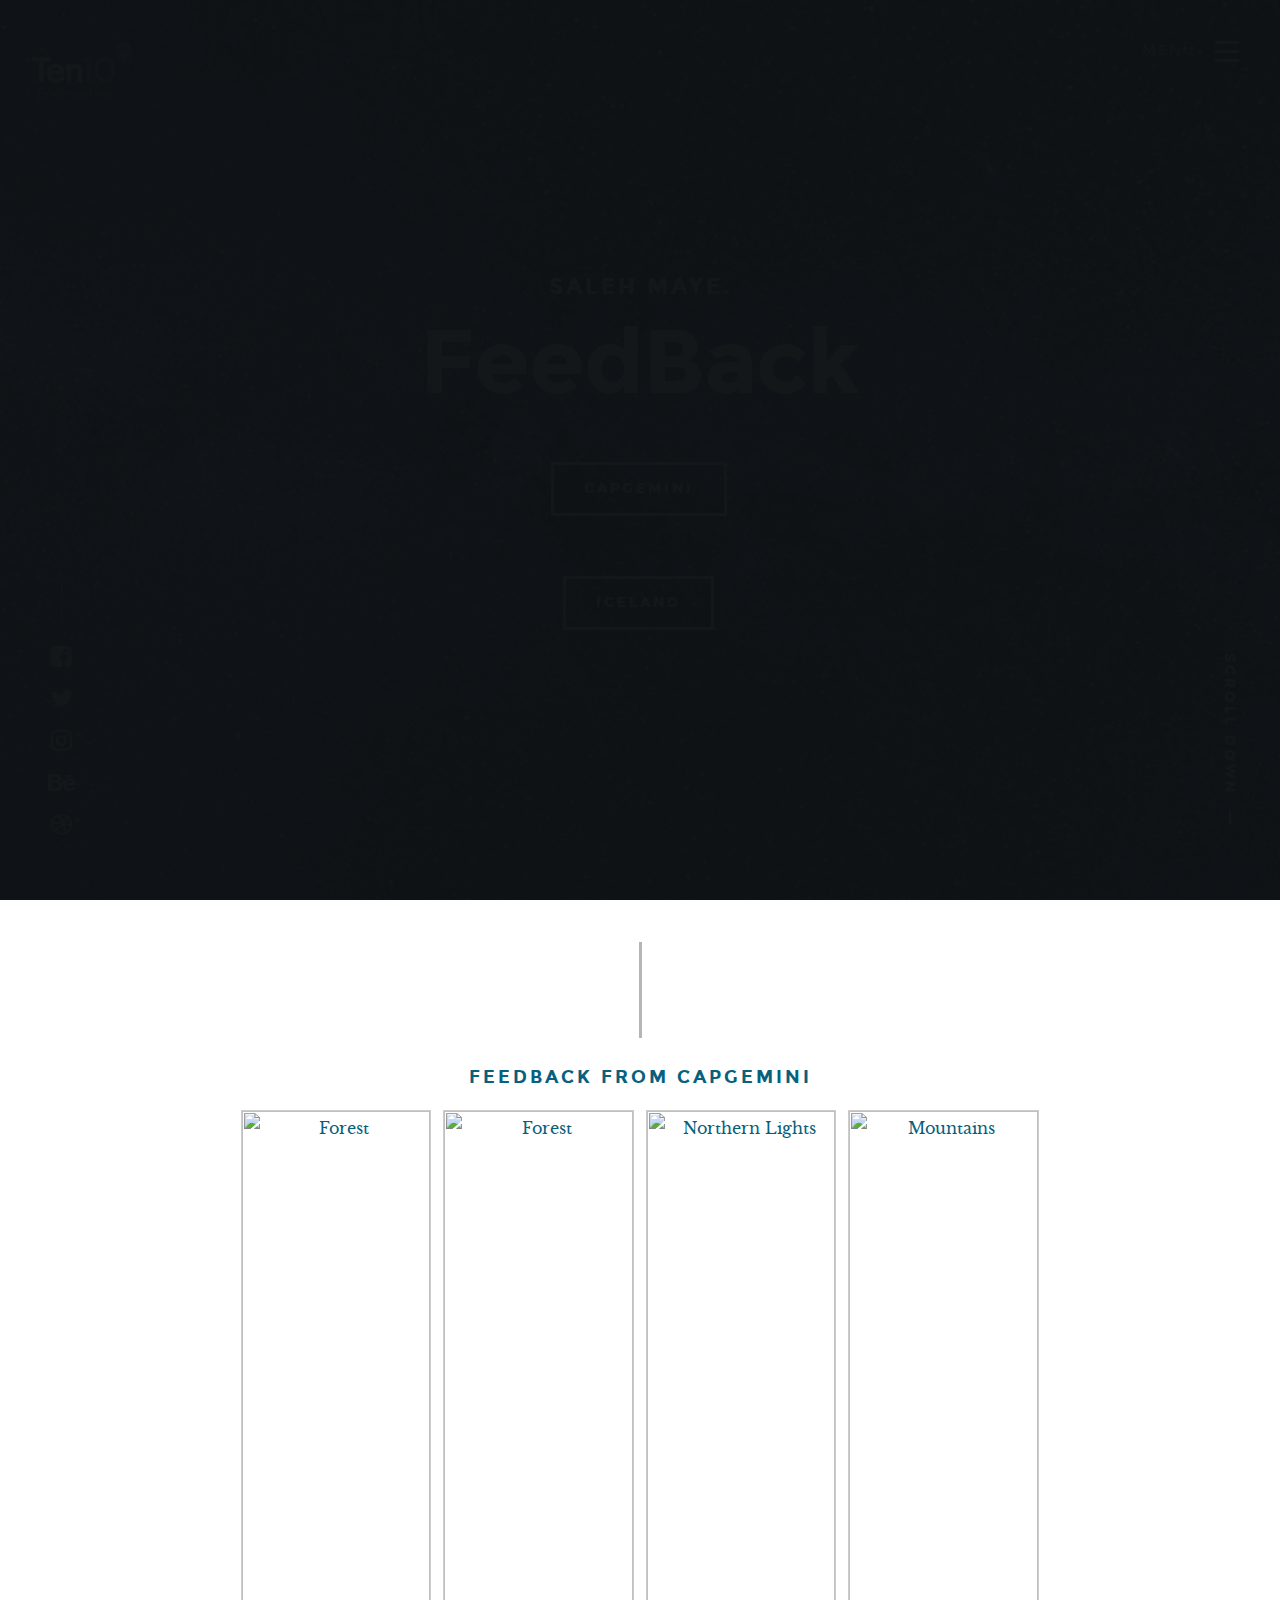
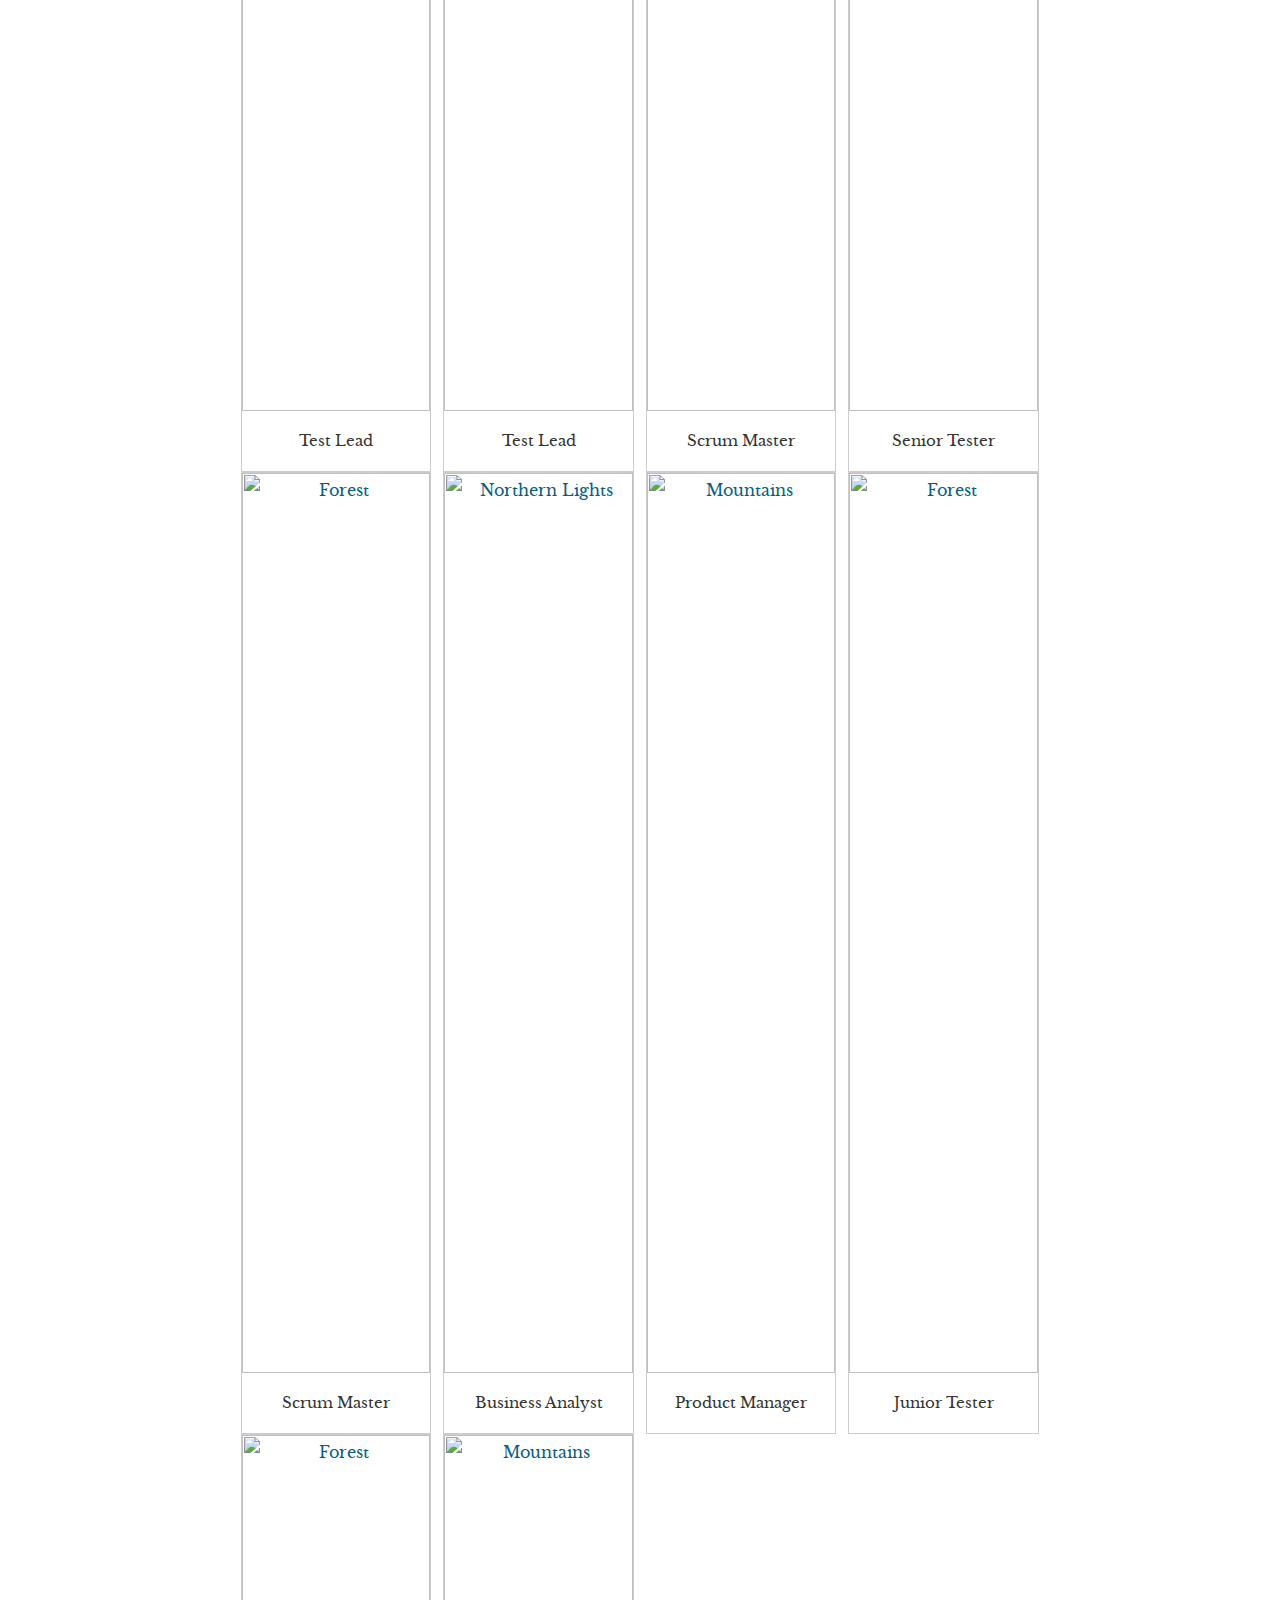
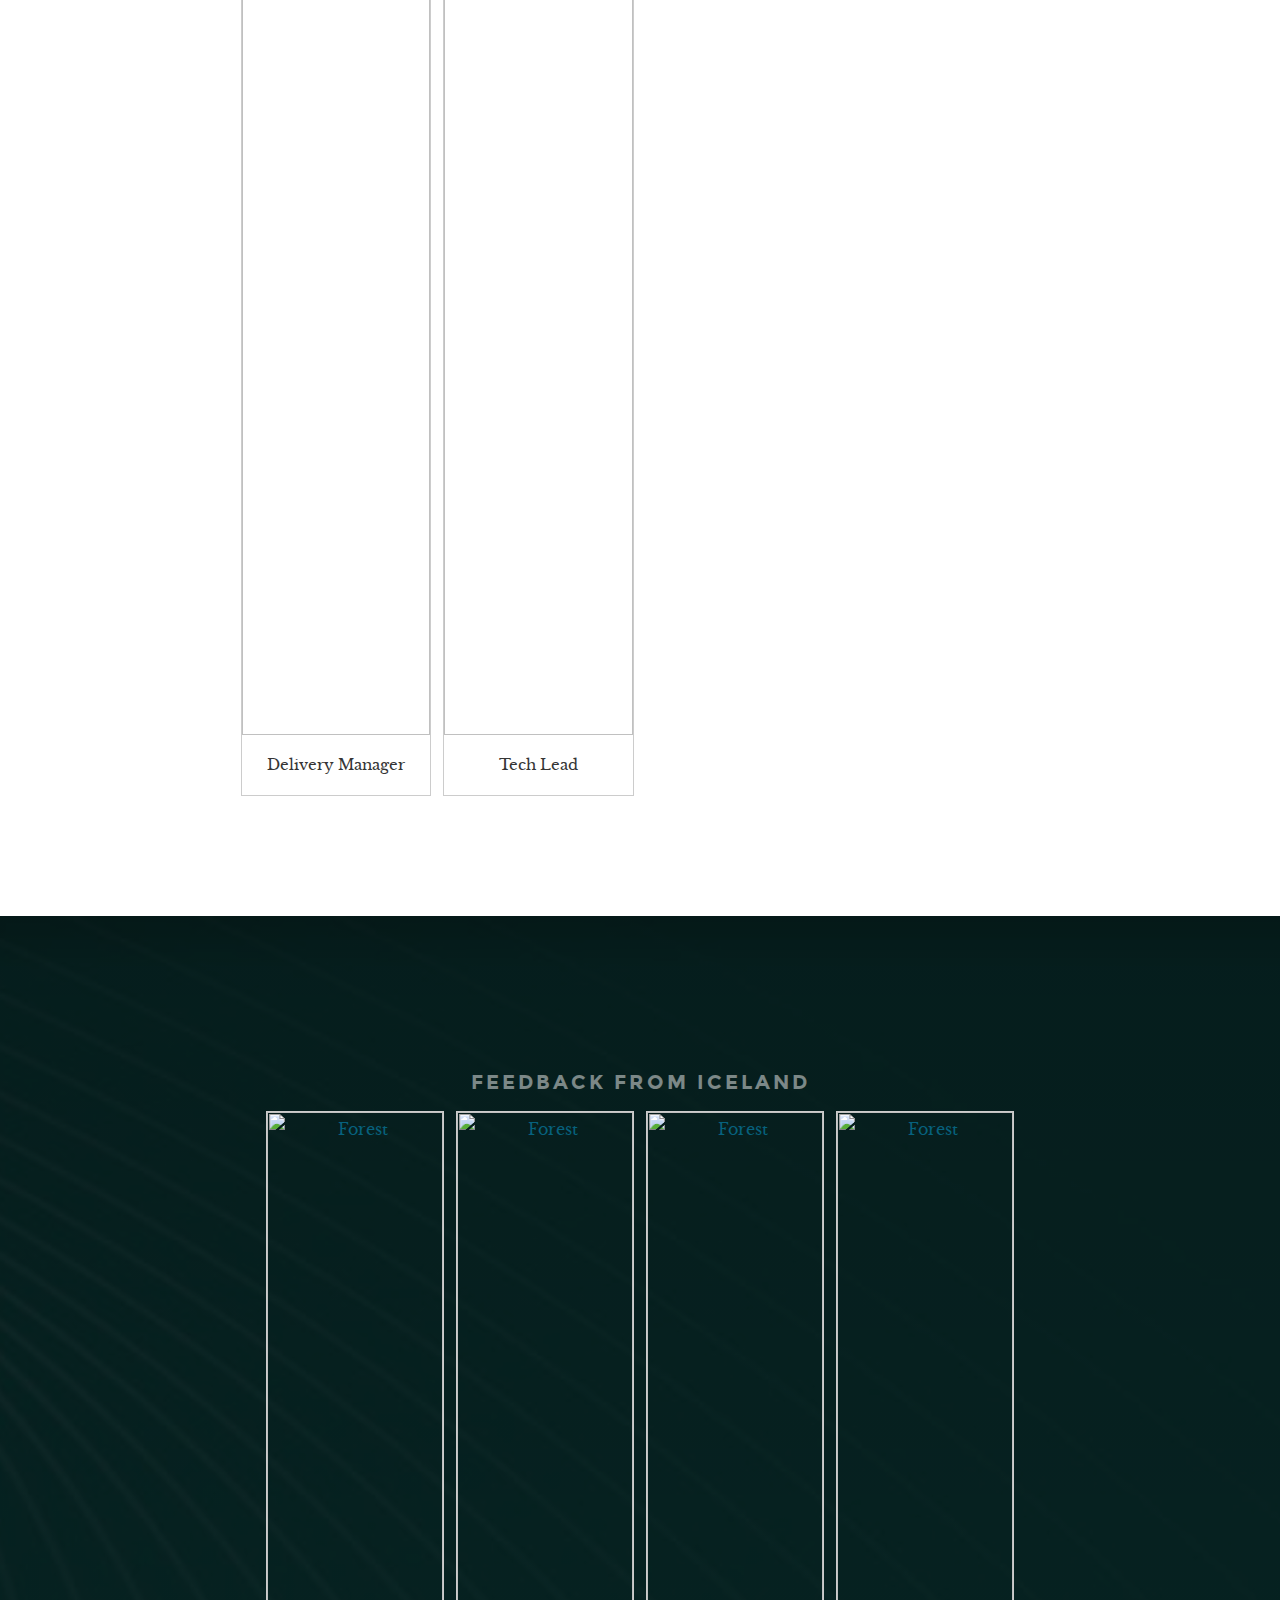
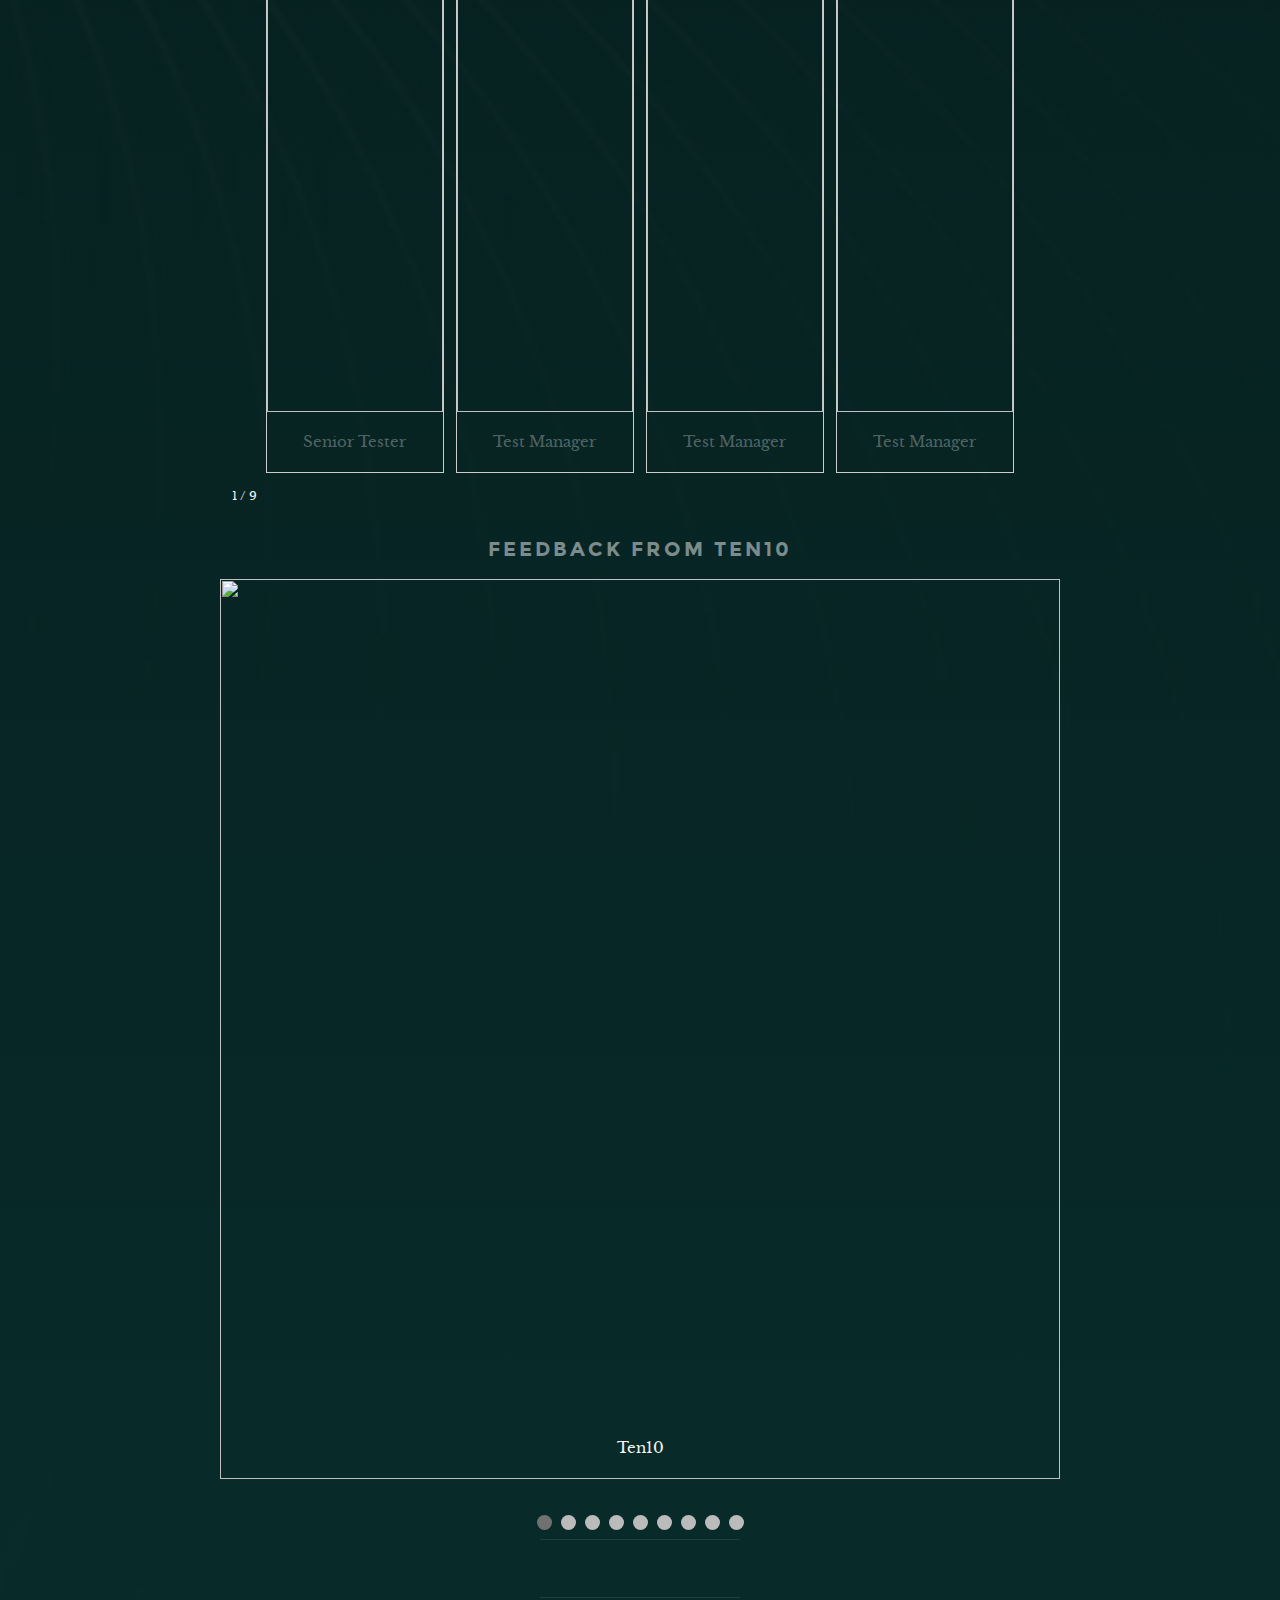
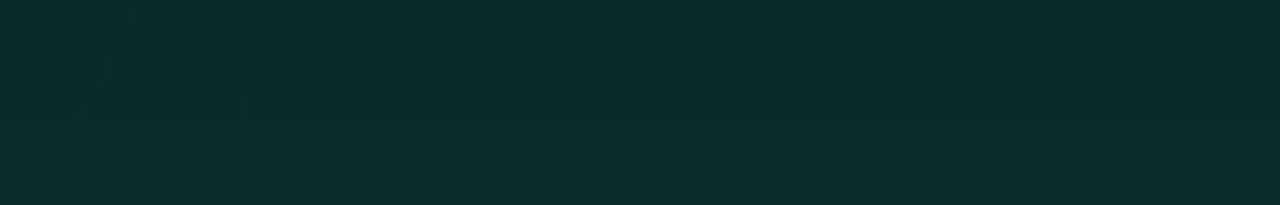
==== commit a2f27ae5: "Update index.html" ====
--- a/index.html
+++ b/index.html
@@ -402,6 +402,27 @@
 
    <!-- Java Script
    ================================================== --> 
+			<script>
+var slideIndex = 0;
+showSlides();
+
+function showSlides() {
+  var i;
+  var slides = document.getElementsByClassName("mySlides");
+  var dots = document.getElementsByClassName("dot");
+  for (i = 0; i < slides.length; i++) {
+    slides[i].style.display = "none";  
+  }
+  slideIndex++;
+  if (slideIndex > slides.length) {slideIndex = 1}    
+  for (i = 0; i < dots.length; i++) {
+    dots[i].className = dots[i].className.replace(" active", "");
+  }
+  slides[slideIndex-1].style.display = "block";  
+  dots[slideIndex-1].className += " active";
+  setTimeout(showSlides, 5000); // Change image every 2 seconds
+}
+</script>
    <script src="js/jquery-2.1.3.min.js"></script>
    <script src="js/plugins.js"></script>
    <script src="js/main.js"></script>
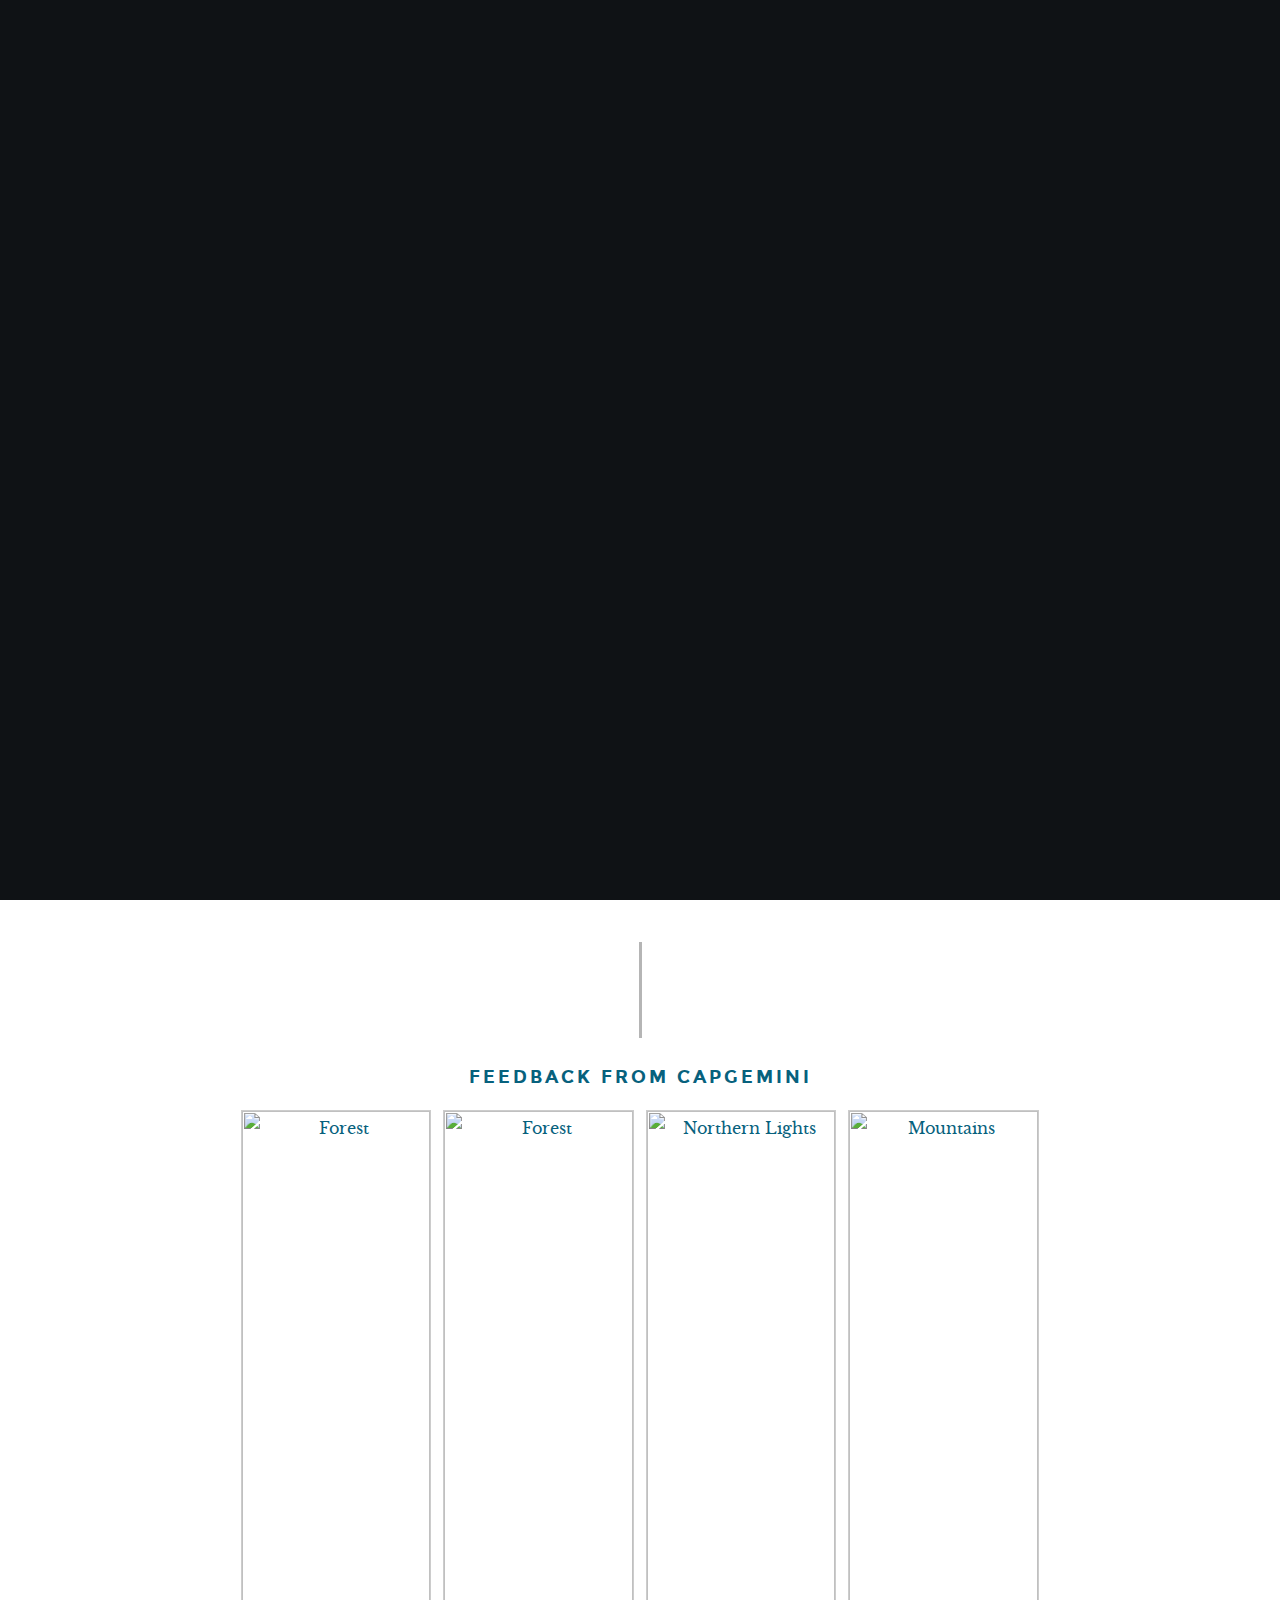
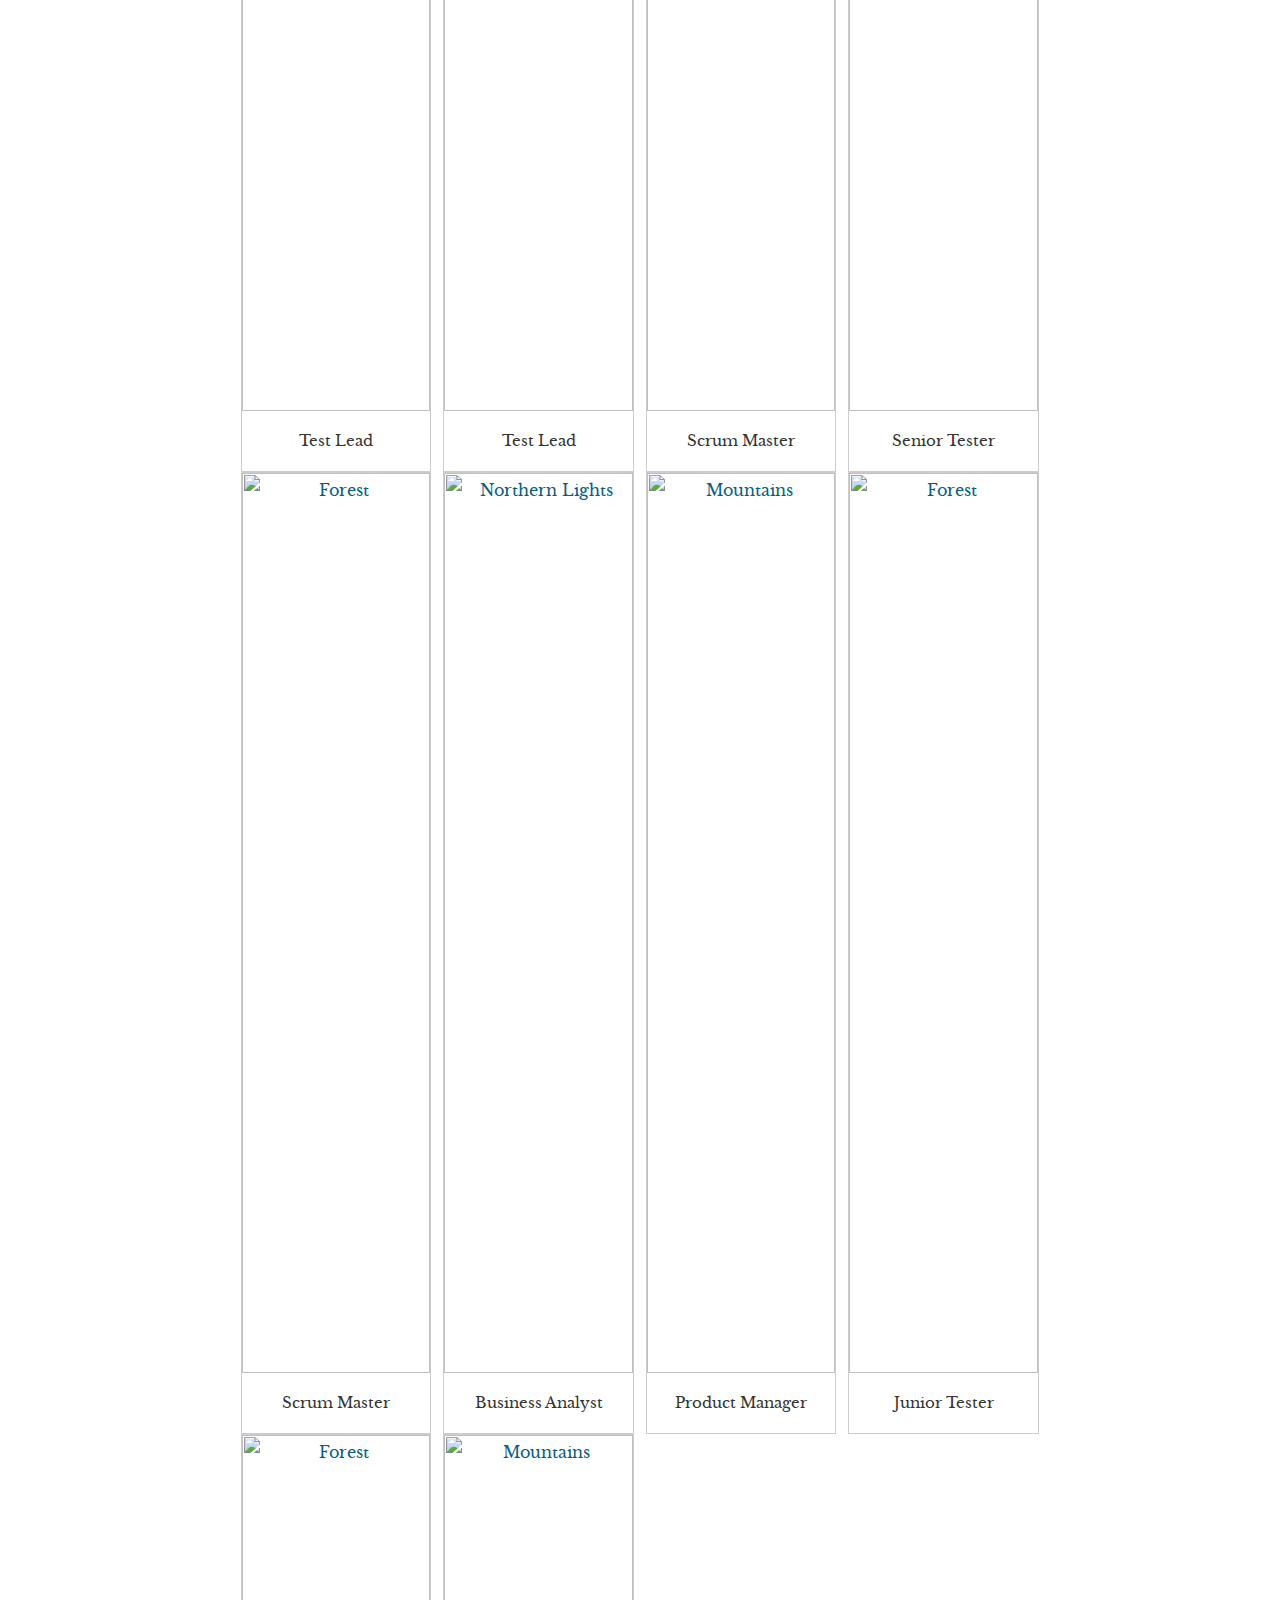
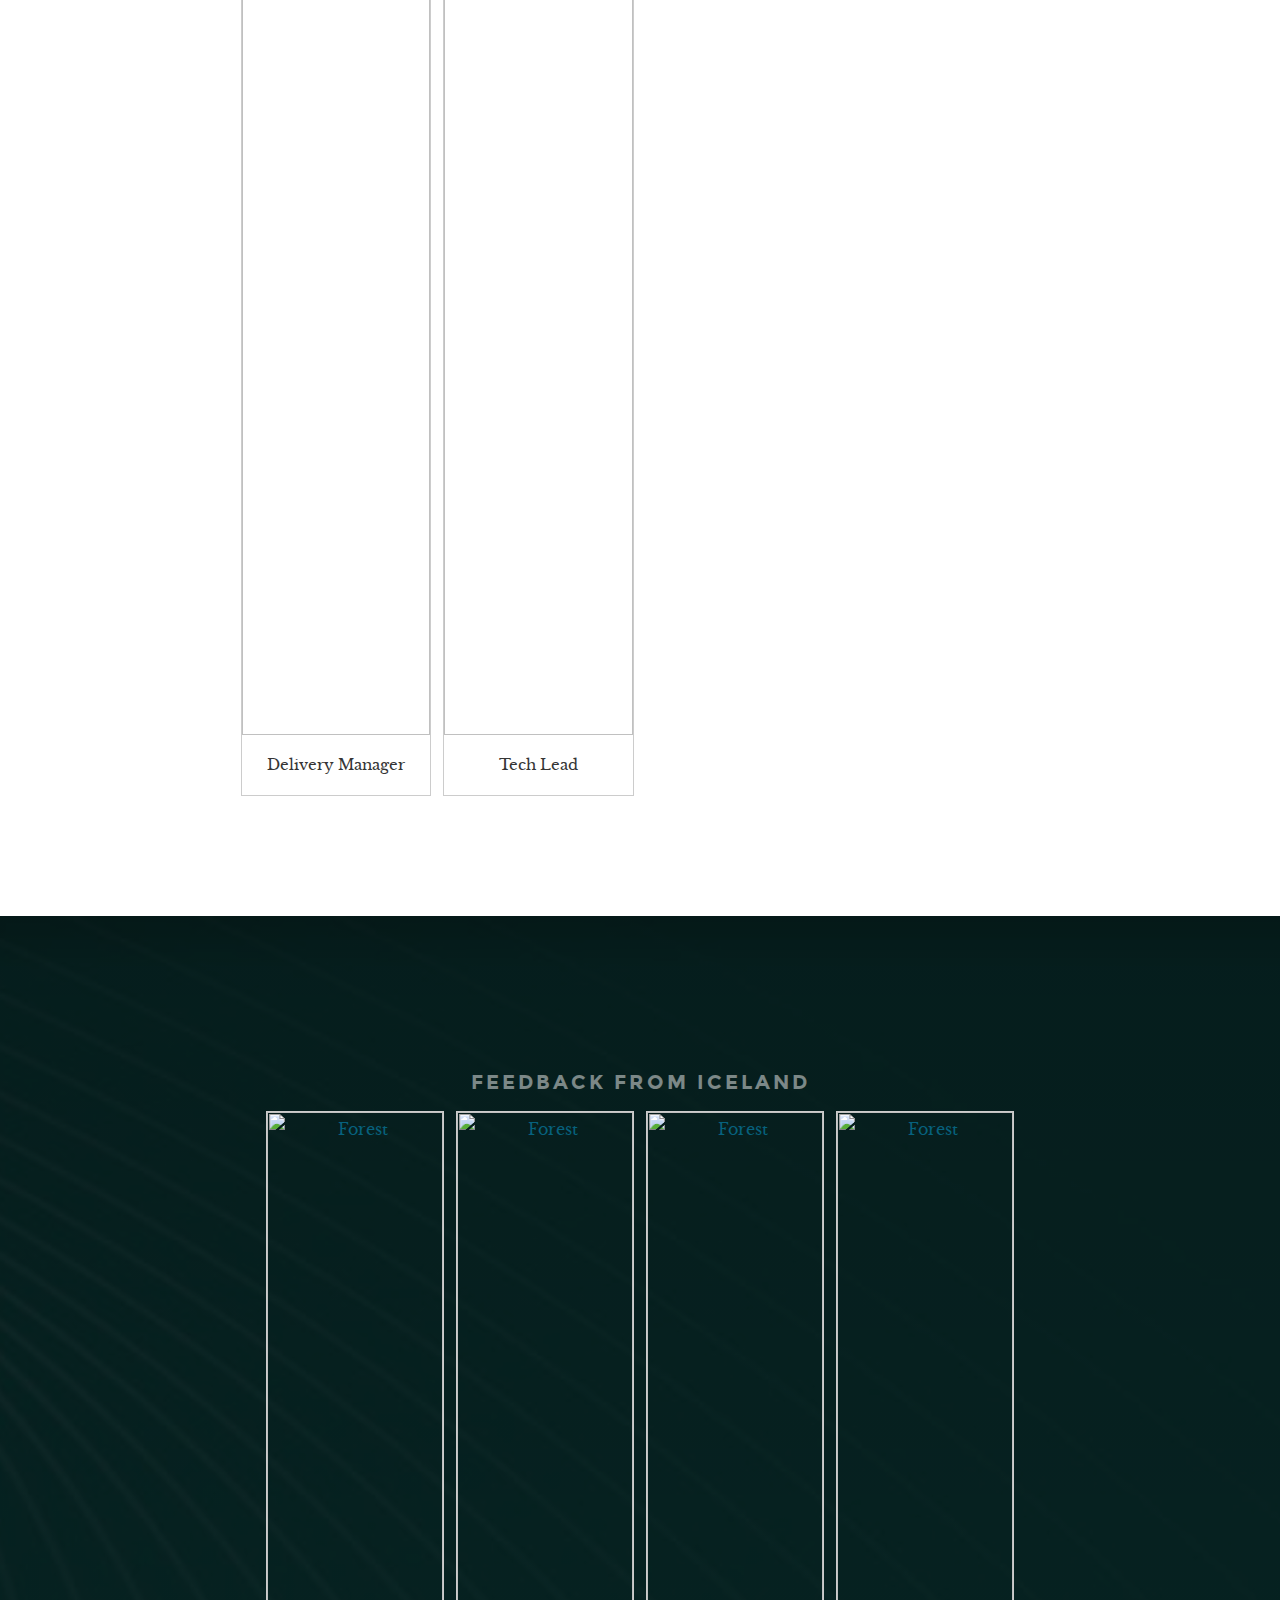
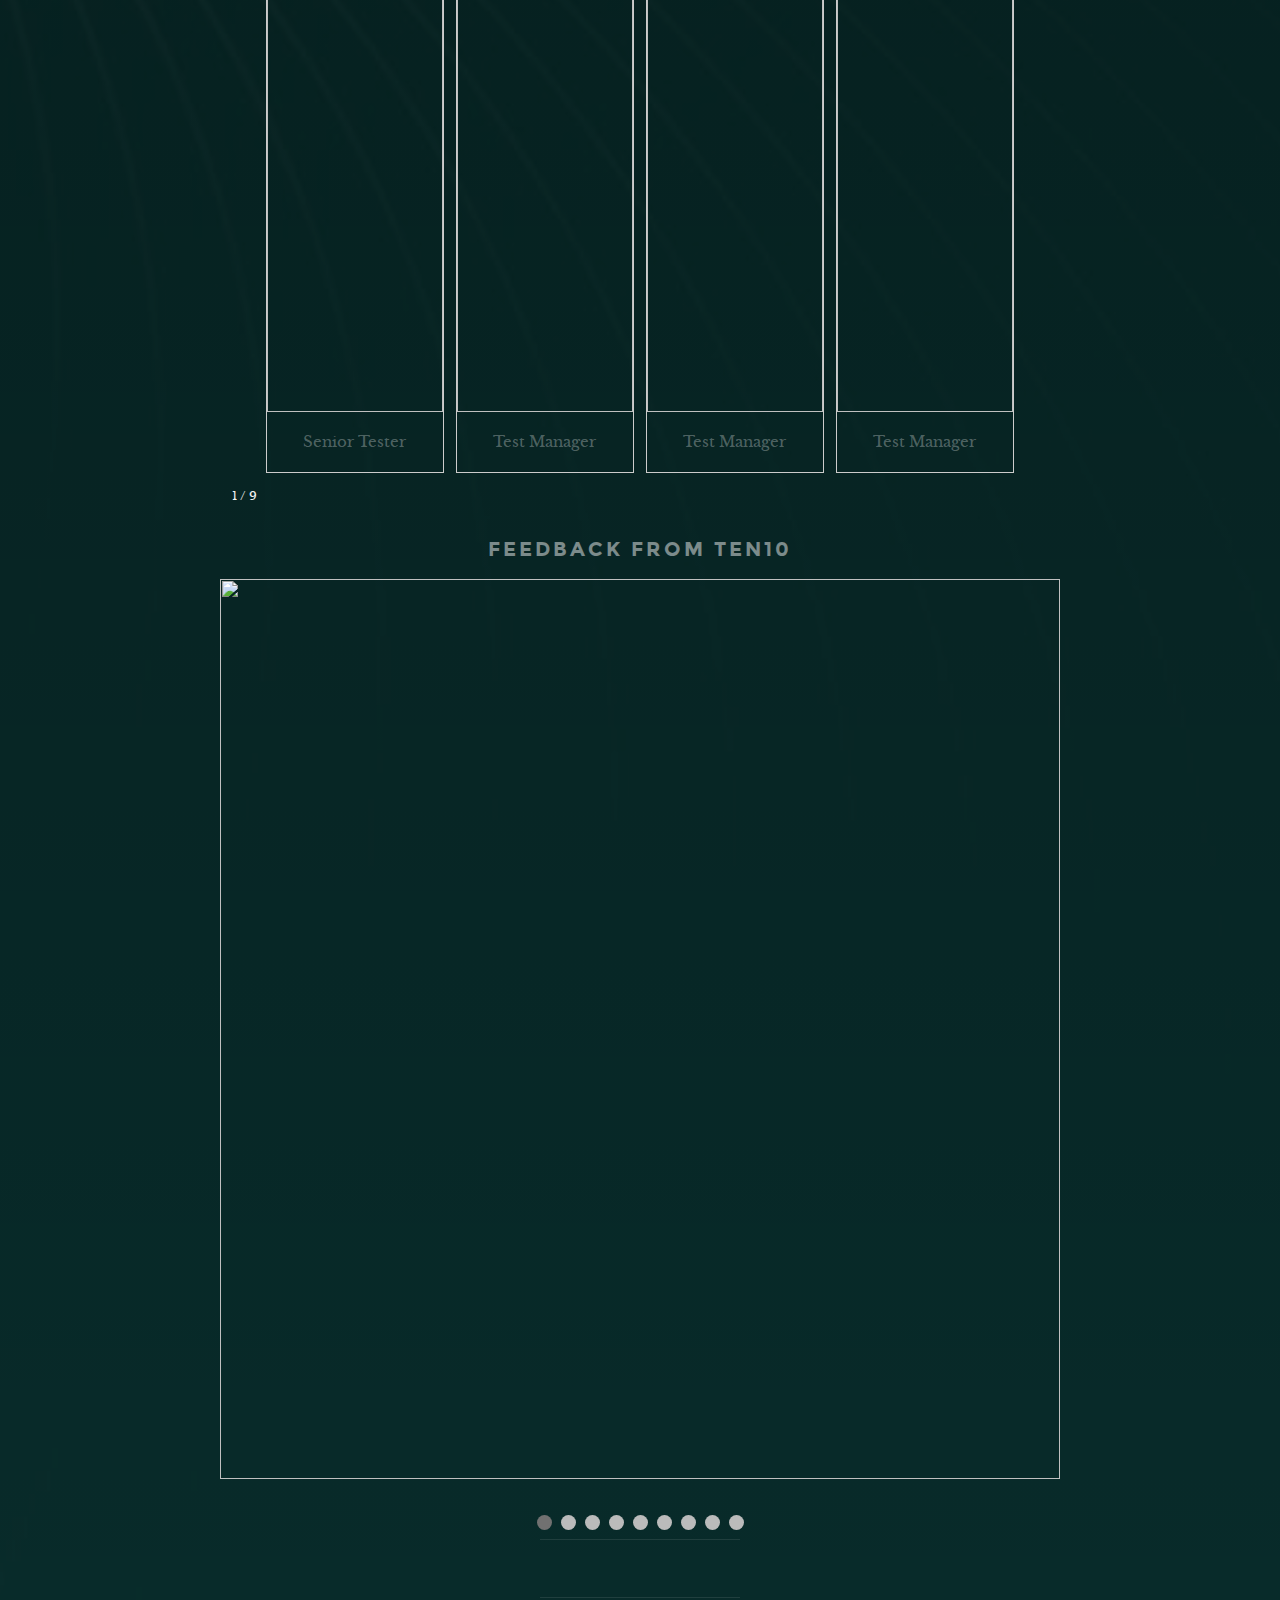
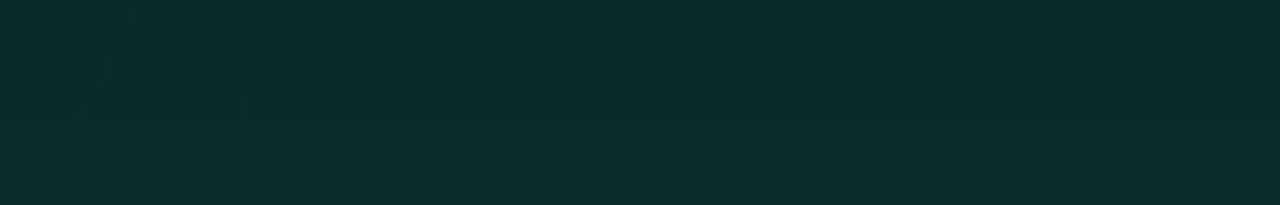
==== commit 719bb36e: "Update index.html" ====
--- a/index.html
+++ b/index.html
@@ -318,55 +318,46 @@
 <div class="mySlides fade">
   <div class="numbertext">1 / 9</div>
   <img src="sal-maye.github.io/1.JPG" style="width:100%">
-  <div class="text">Ten10</div>
 </div>
 
 <div class="mySlides fade">
   <div class="numbertext">2 / 9</div>
   <img src="sal-maye.github.io/2.JPG" style="width:100%">
-  <div class="text">Caption Two</div>
 </div>
 
 <div class="mySlides fade">
   <div class="numbertext">3 / 9</div>
   <img src="sal-maye.github.io/3.JPG" style="width:100%">
-  <div class="text">Caption Three</div>
 </div>
 
 <div class="mySlides fade">
   <div class="numbertext">4 / 9</div>
   <img src="sal-maye.github.io/4.JPG" style="width:100%">
-  <div class="text">Caption Three</div>
 </div>
 
 <div class="mySlides fade">
   <div class="numbertext">5 / 9</div>
-  <img src=sal-maye.github.io/5.JPG" style="width:100%">
-  <div class="text">Caption Three</div>
+  <img src="sal-maye.github.io/5.JPG" style="width:100%">
 </div>
 
 <div class="mySlides fade">
   <div class="numbertext">6 / 9</div>
   <img src="sal-maye.github.io/6.JPG" style="width:100%">
-  <div class="text">Caption Three</div>
 </div>
 
 <div class="mySlides fade">
   <div class="numbertext">7 / 9</div>
   <img src="sal-maye.github.io/7.JPG" style="width:100%">
-  <div class="text">Caption Three</div>
 </div>
 
 <div class="mySlides fade">
   <div class="numbertext">8 / 9</div>
   <img src="sal-maye.github.io/8.JPG" style="width:100%">
-  <div class="text">Caption Three</div>
 </div>
 
 <div class="mySlides fade">
   <div class="numbertext">9 / 9</div>
   <img src="sal-maye.github.io/9.JPG" style="width:100%">
-  <div class="text">Caption Three</div>
 </div>
 
 </div>
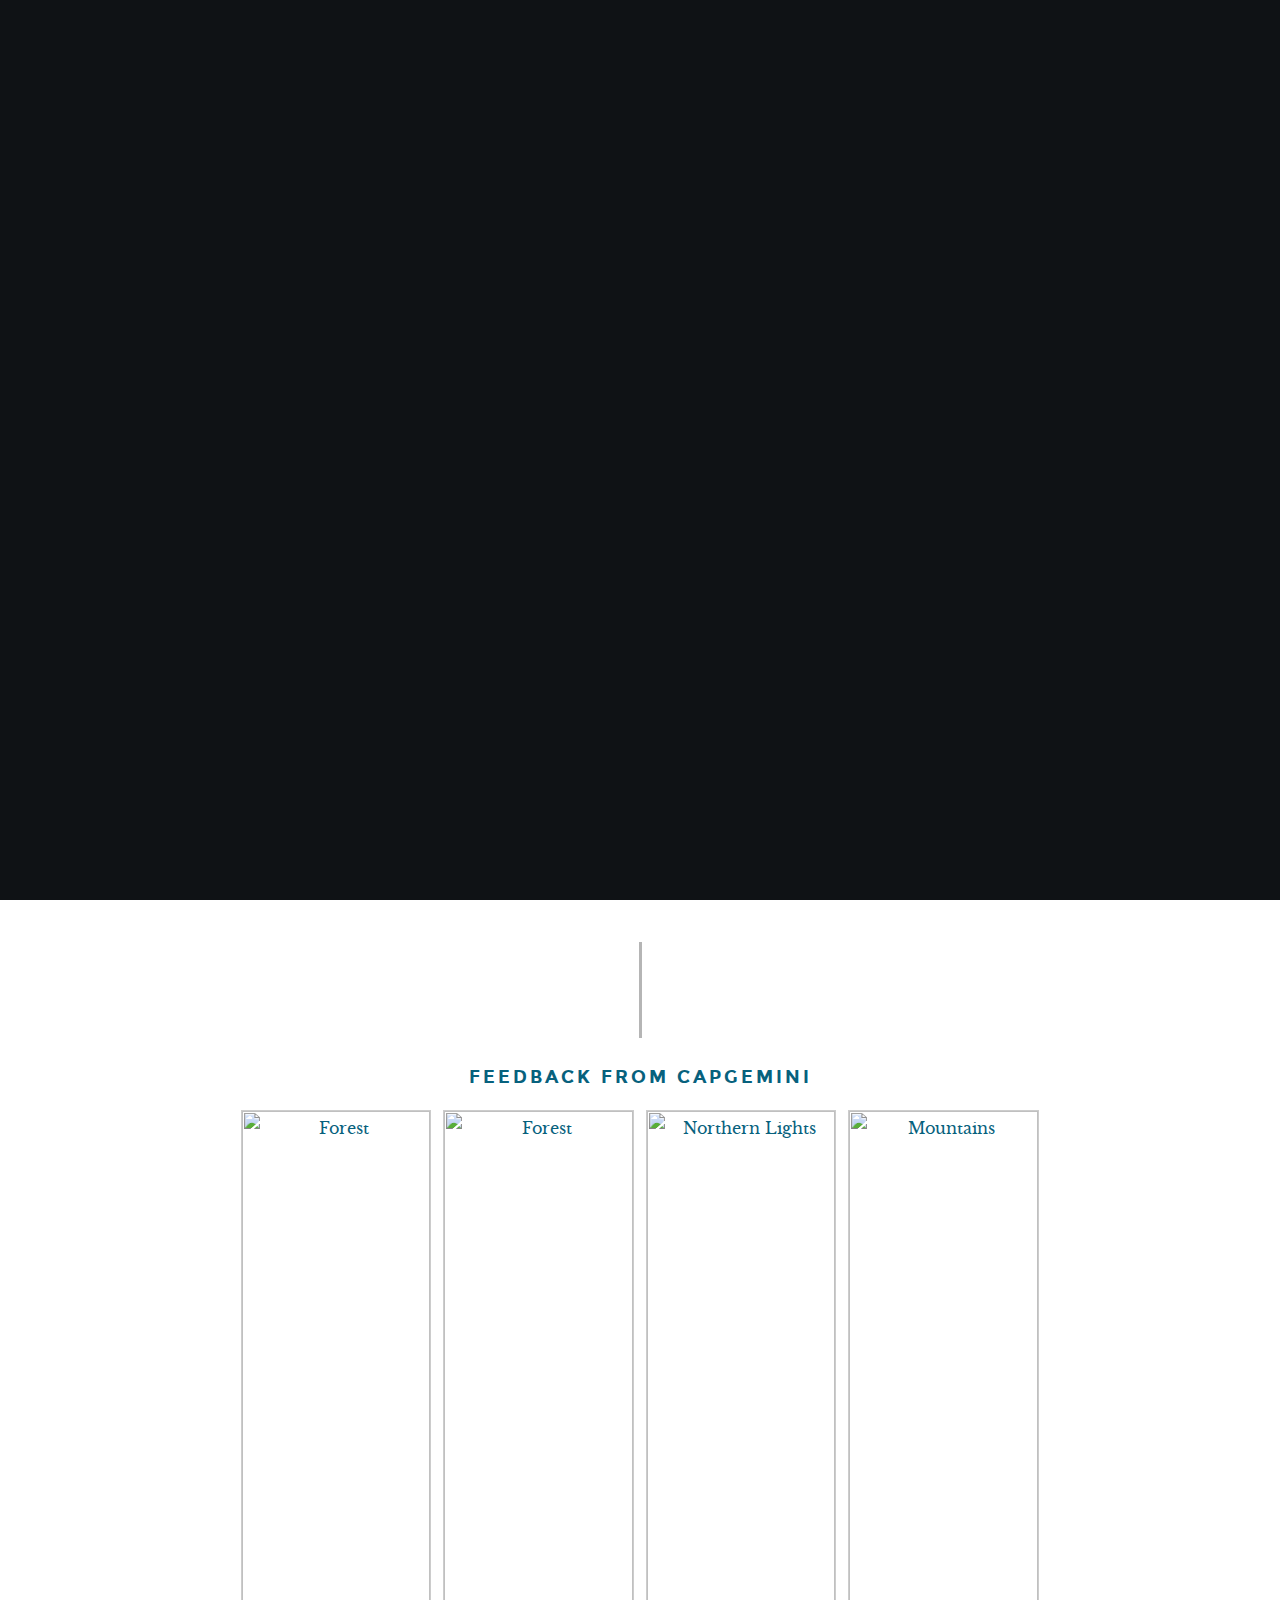
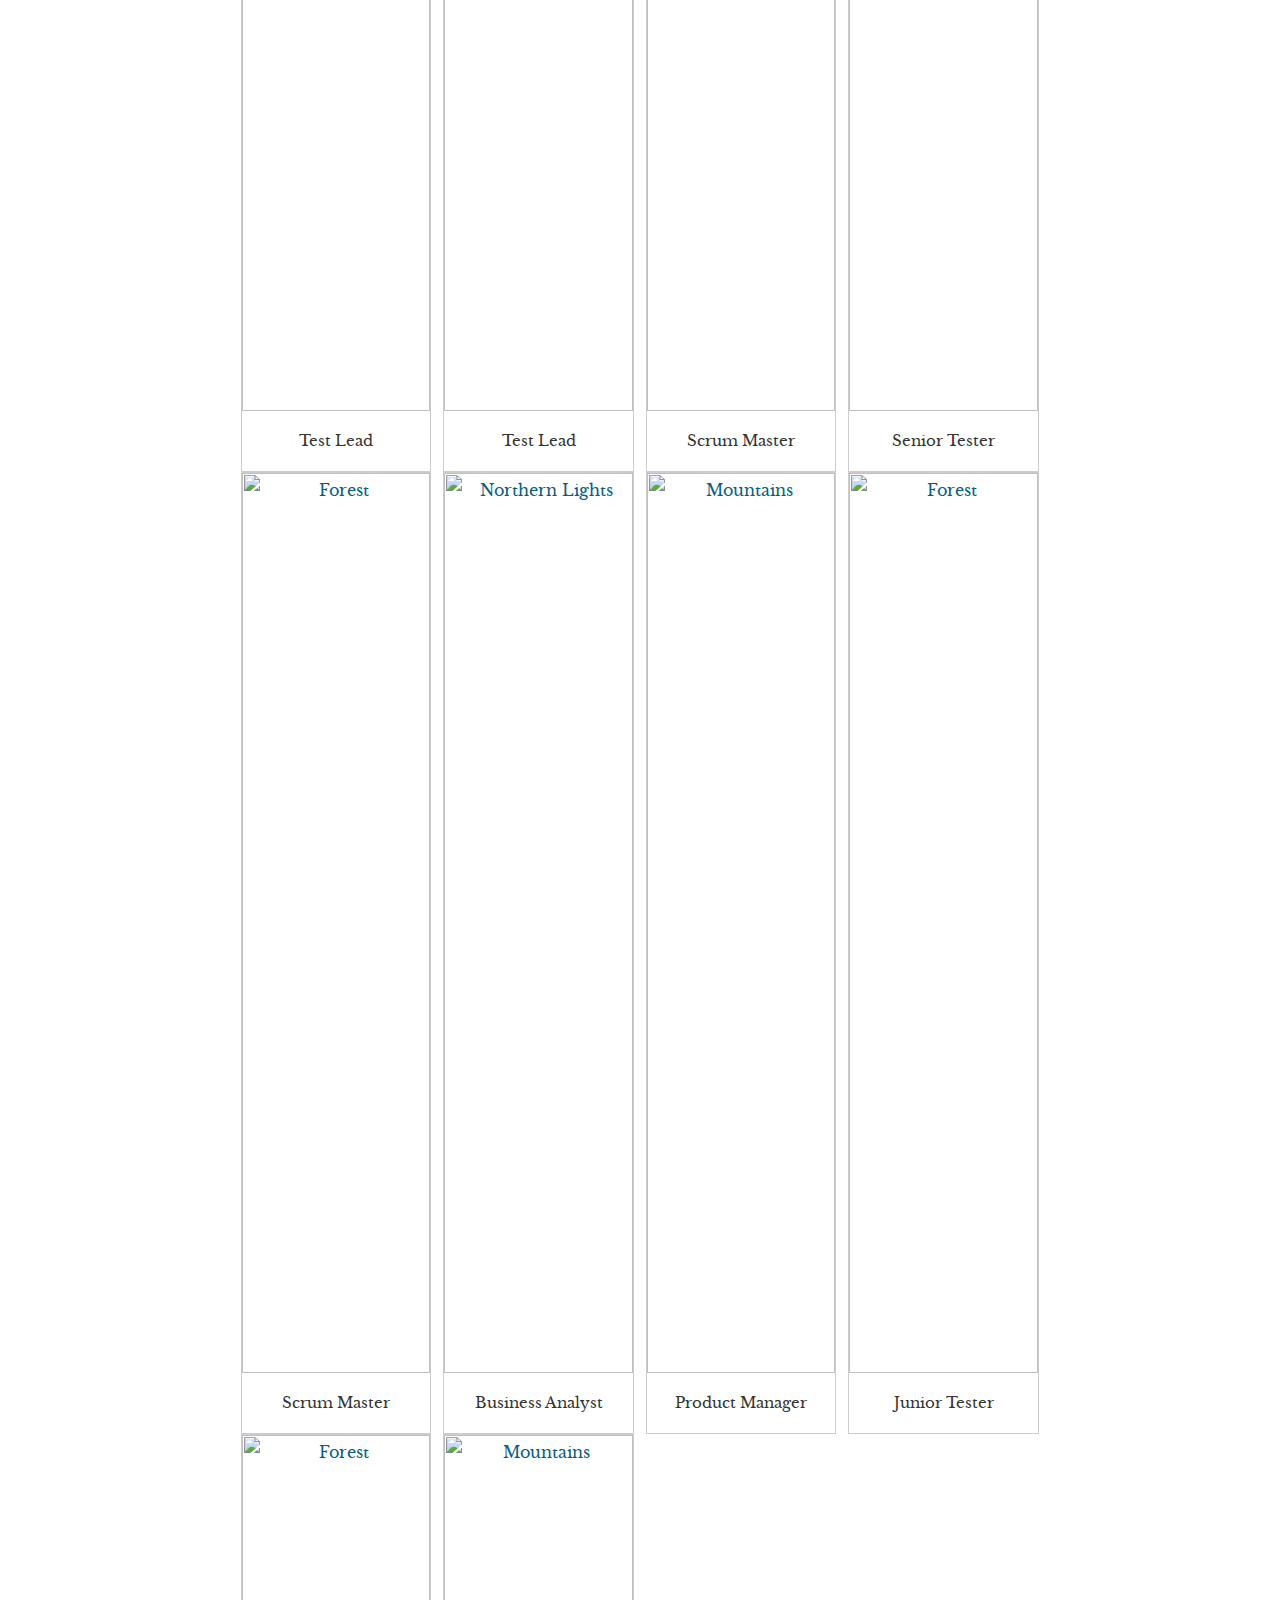
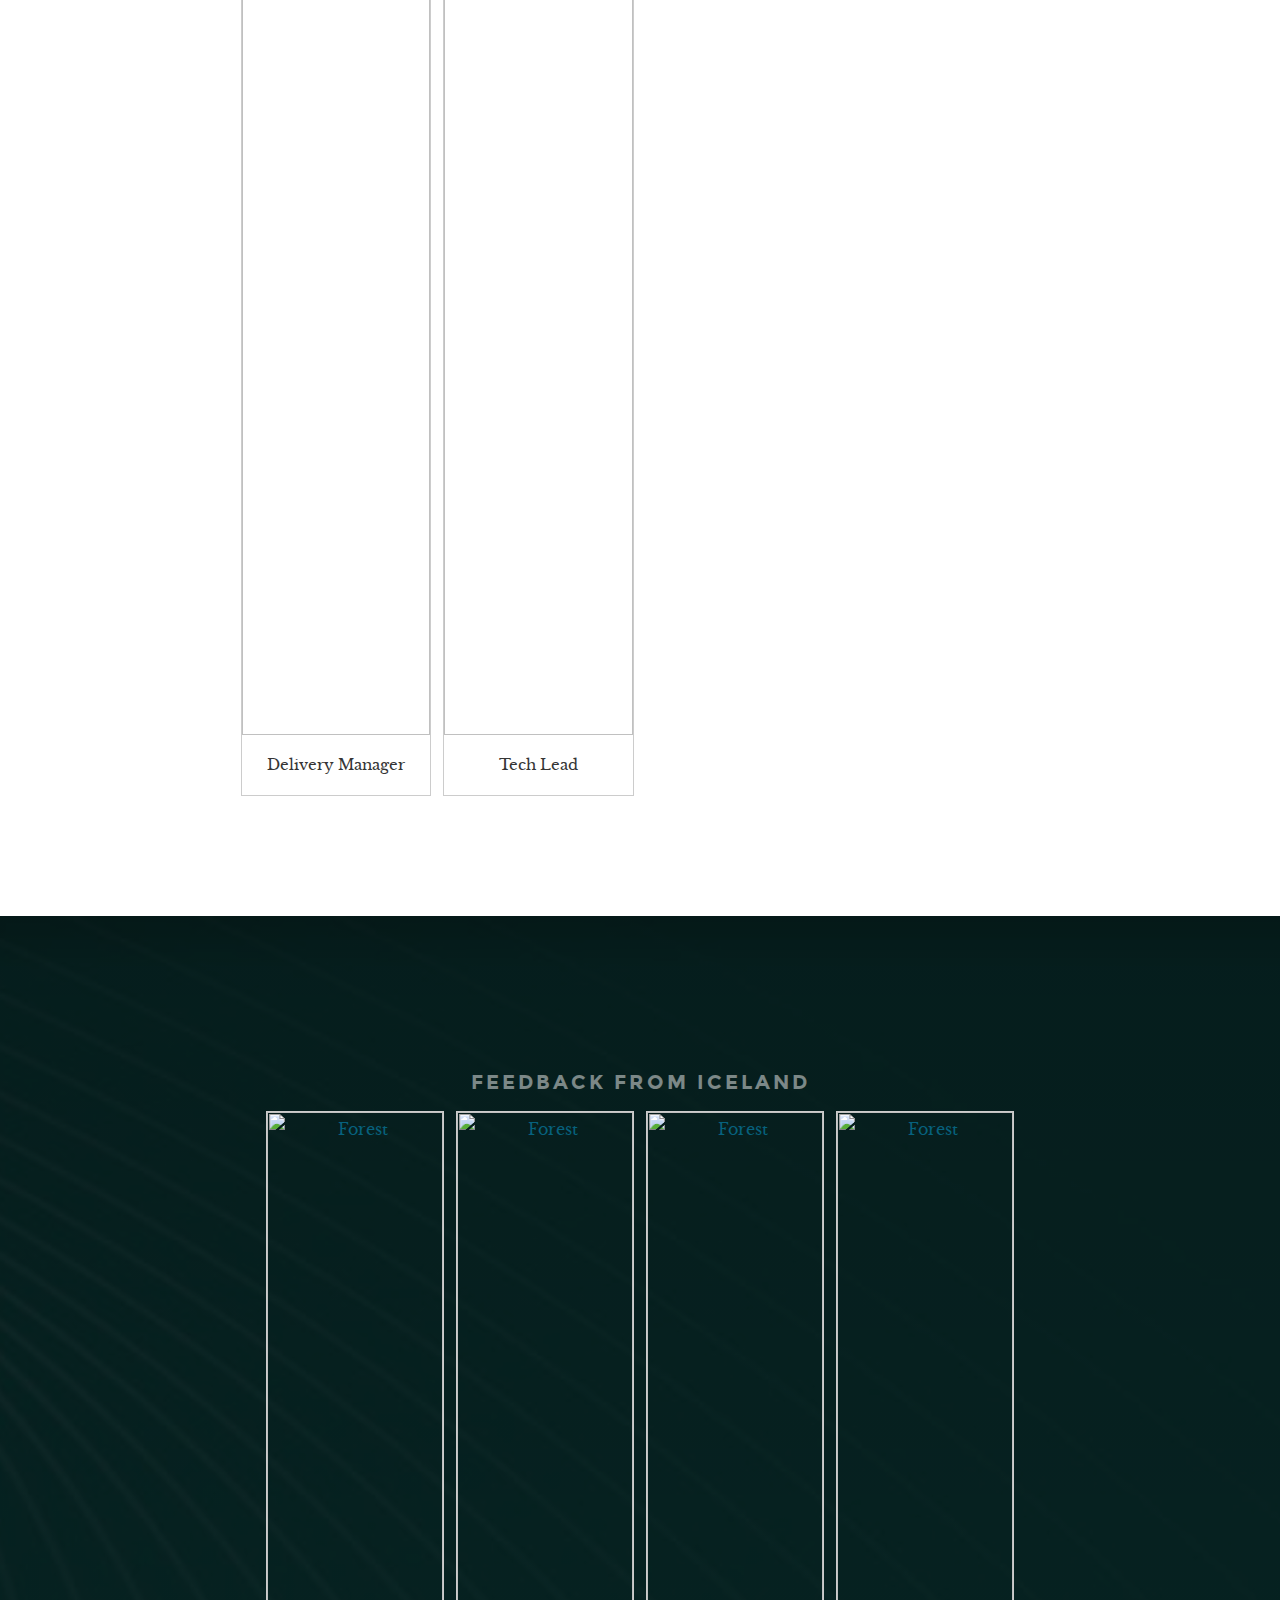
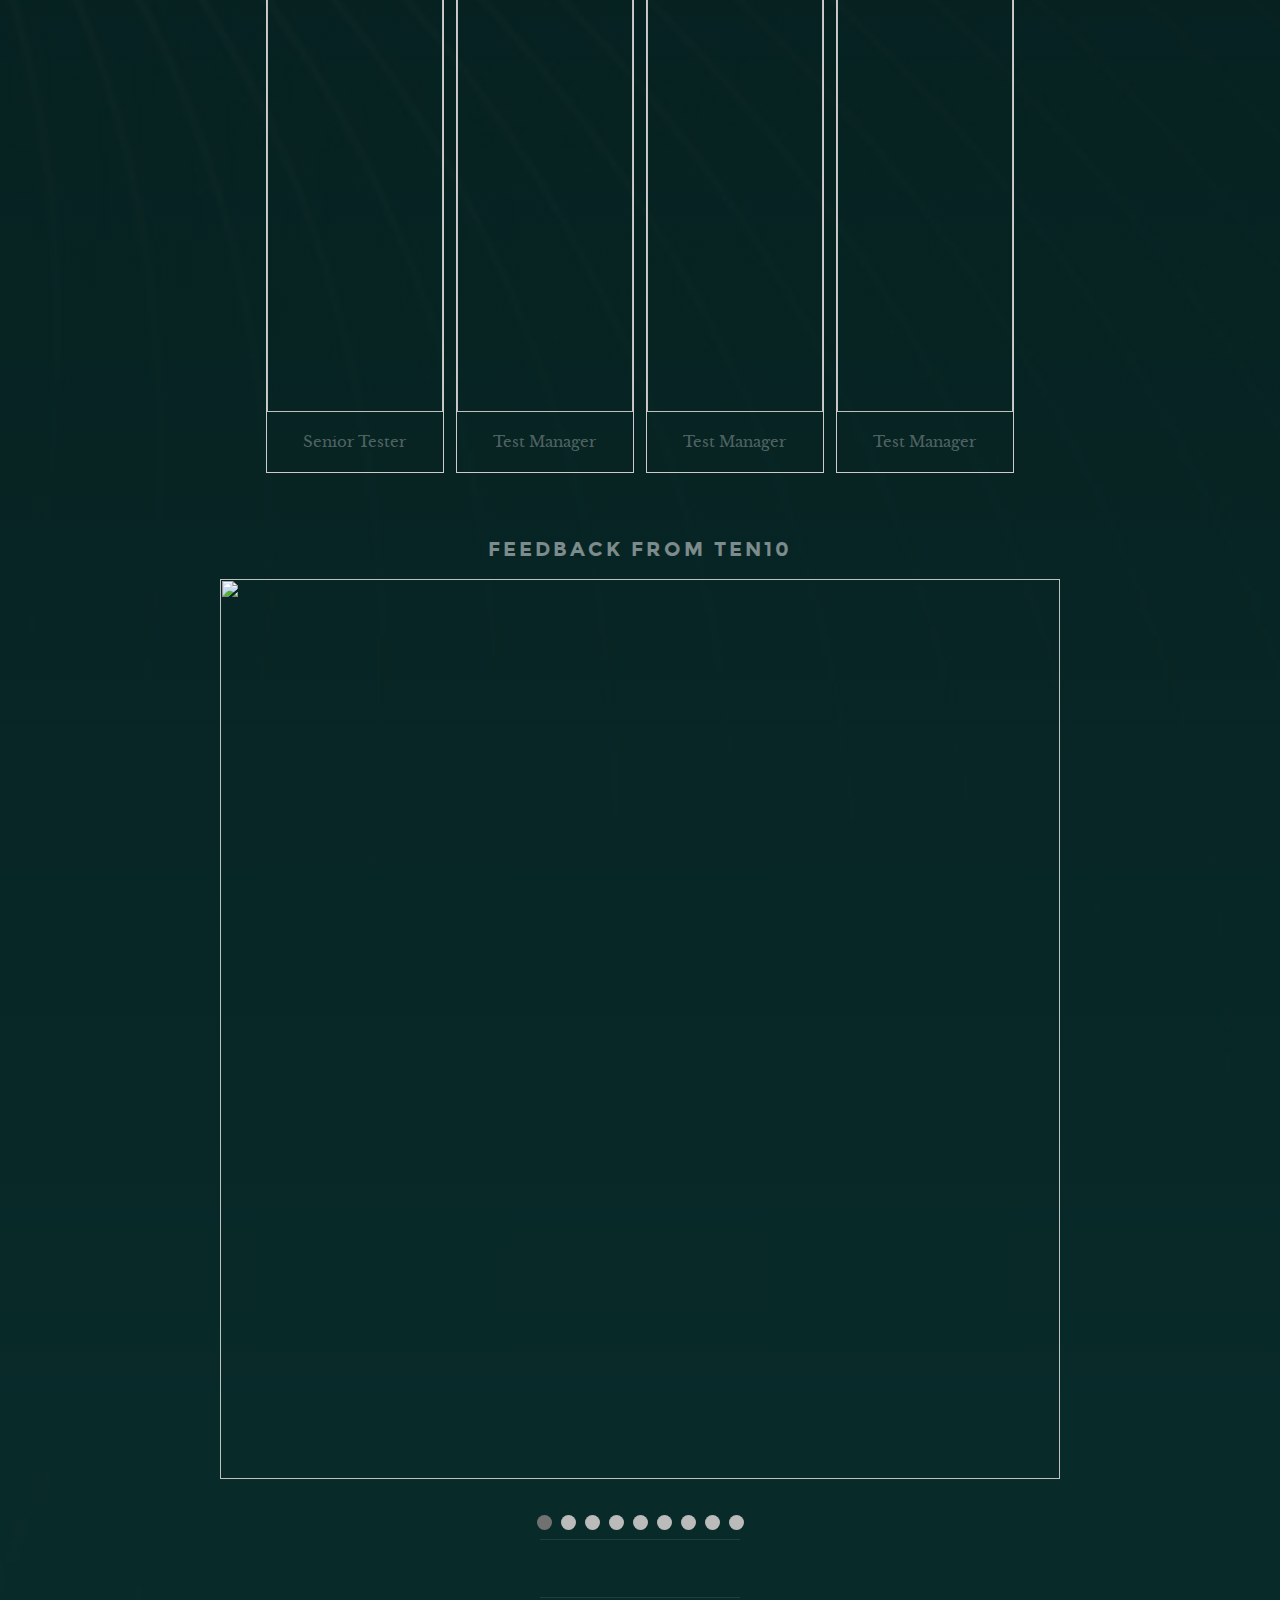
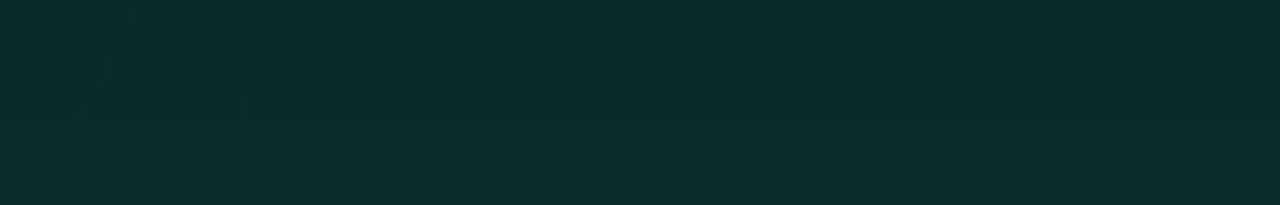
==== commit a958cc3e: "Update index.html" ====
--- a/index.html
+++ b/index.html
@@ -316,47 +316,38 @@
 <div class="slideshow-container">
 
 <div class="mySlides fade">
-  <div class="numbertext">1 / 9</div>
   <img src="sal-maye.github.io/1.JPG" style="width:100%">
 </div>
 
 <div class="mySlides fade">
-  <div class="numbertext">2 / 9</div>
   <img src="sal-maye.github.io/2.JPG" style="width:100%">
 </div>
 
 <div class="mySlides fade">
-  <div class="numbertext">3 / 9</div>
   <img src="sal-maye.github.io/3.JPG" style="width:100%">
 </div>
 
 <div class="mySlides fade">
-  <div class="numbertext">4 / 9</div>
   <img src="sal-maye.github.io/4.JPG" style="width:100%">
 </div>
 
 <div class="mySlides fade">
-  <div class="numbertext">5 / 9</div>
   <img src="sal-maye.github.io/5.JPG" style="width:100%">
 </div>
 
 <div class="mySlides fade">
-  <div class="numbertext">6 / 9</div>
   <img src="sal-maye.github.io/6.JPG" style="width:100%">
 </div>
 
 <div class="mySlides fade">
-  <div class="numbertext">7 / 9</div>
   <img src="sal-maye.github.io/7.JPG" style="width:100%">
 </div>
 
 <div class="mySlides fade">
-  <div class="numbertext">8 / 9</div>
   <img src="sal-maye.github.io/8.JPG" style="width:100%">
 </div>
 
 <div class="mySlides fade">
-  <div class="numbertext">9 / 9</div>
   <img src="sal-maye.github.io/9.JPG" style="width:100%">
 </div>
 
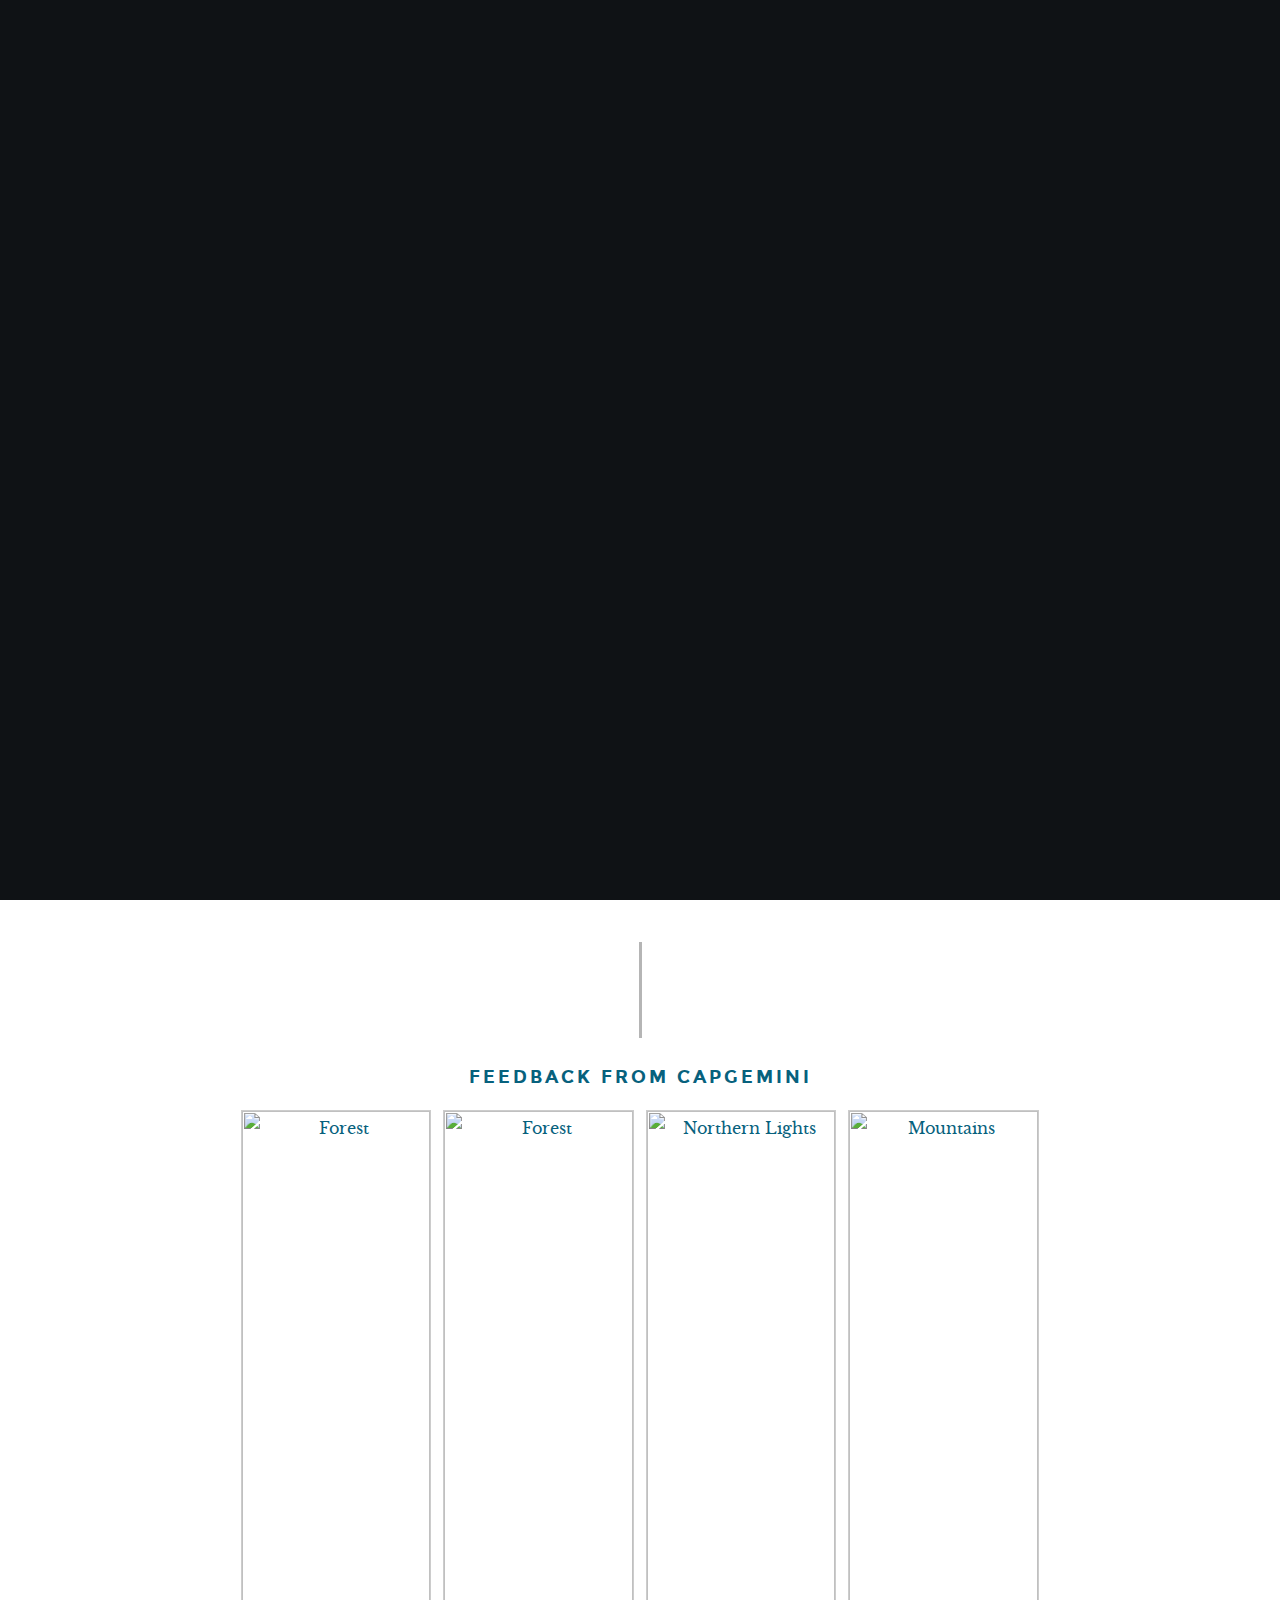
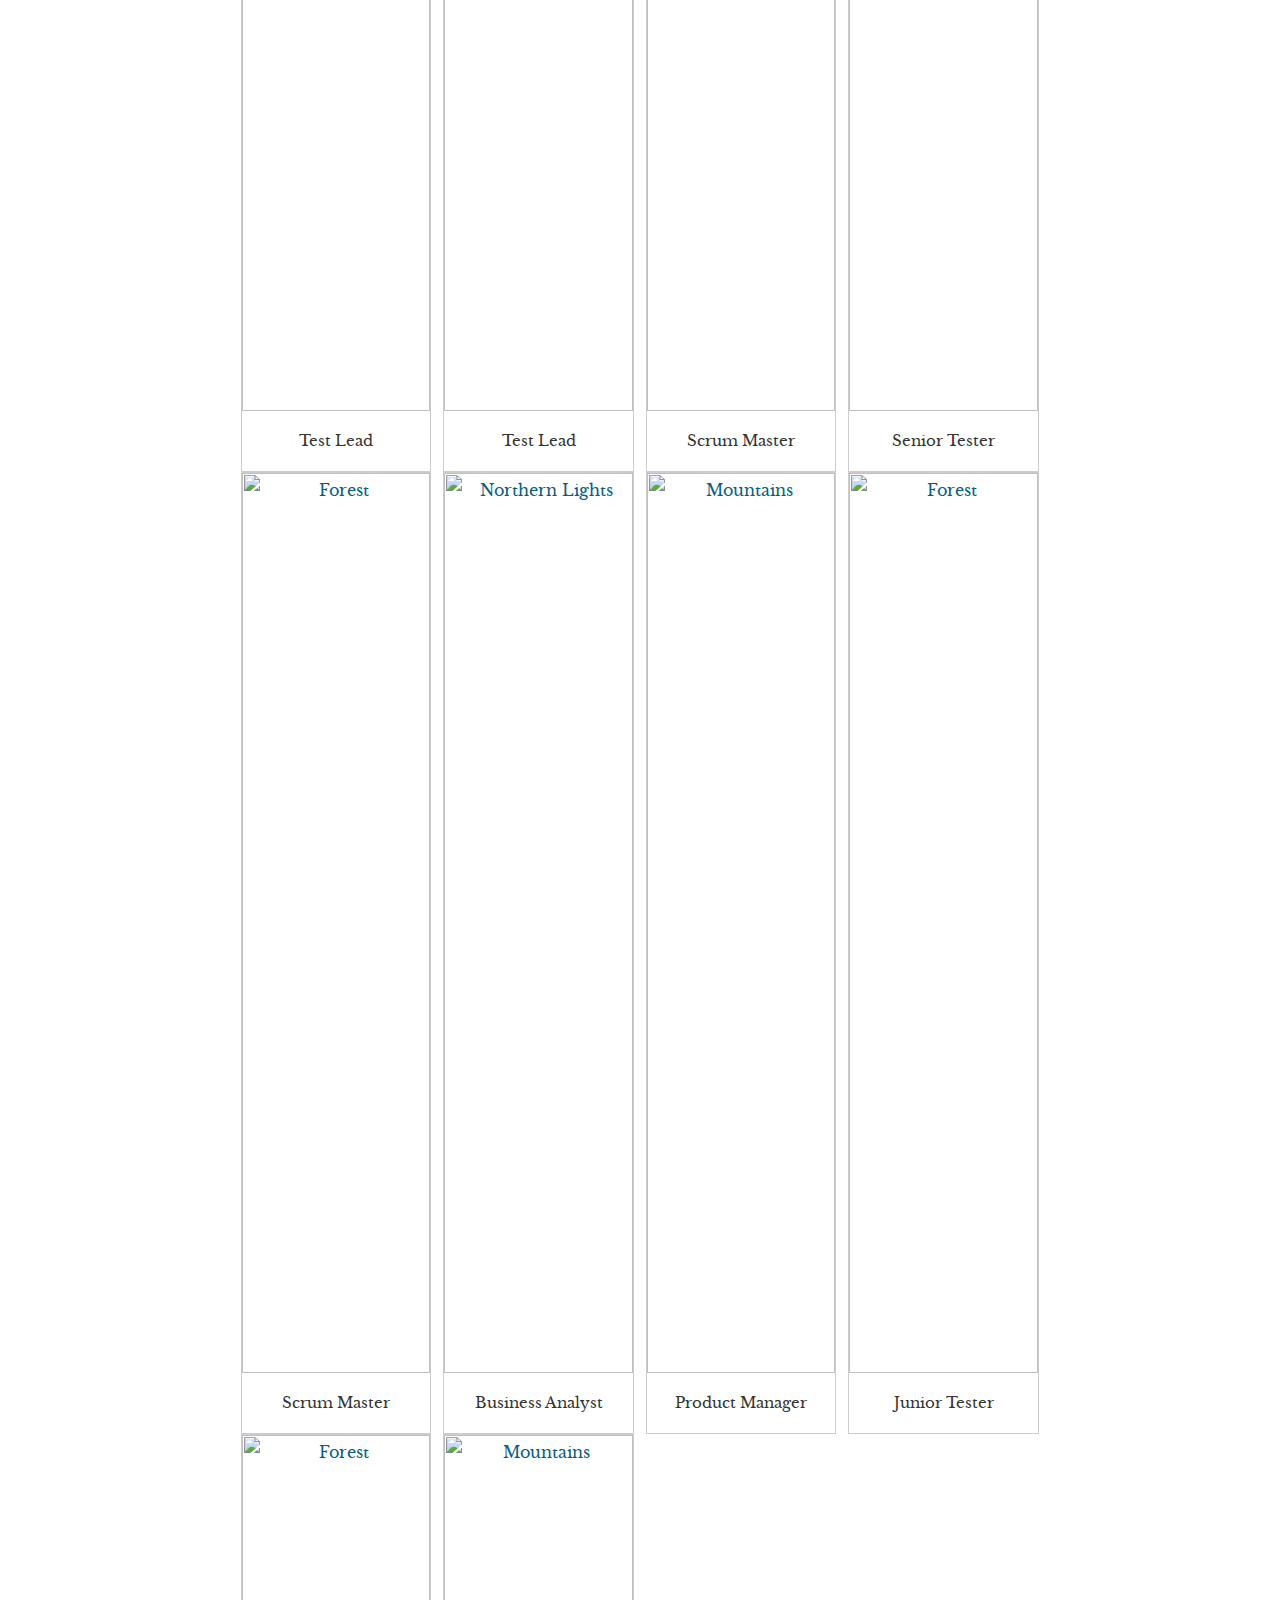
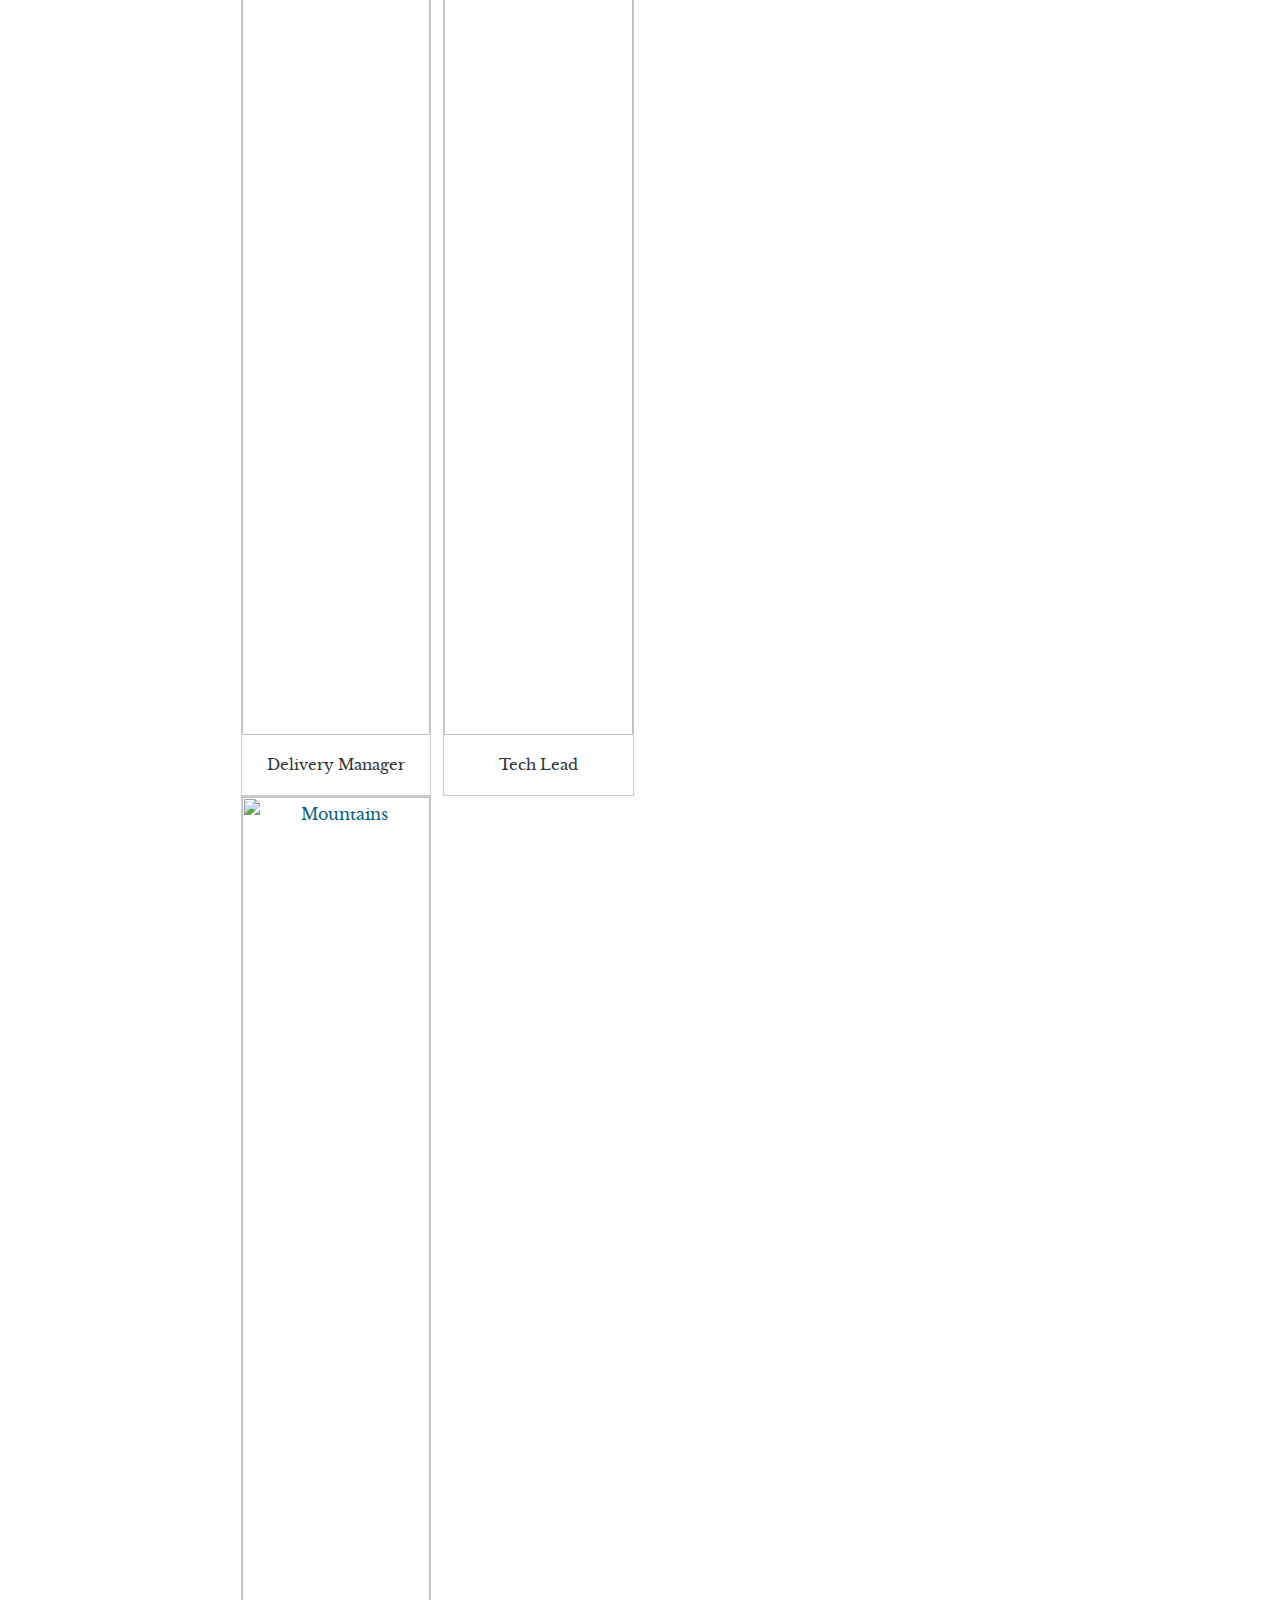
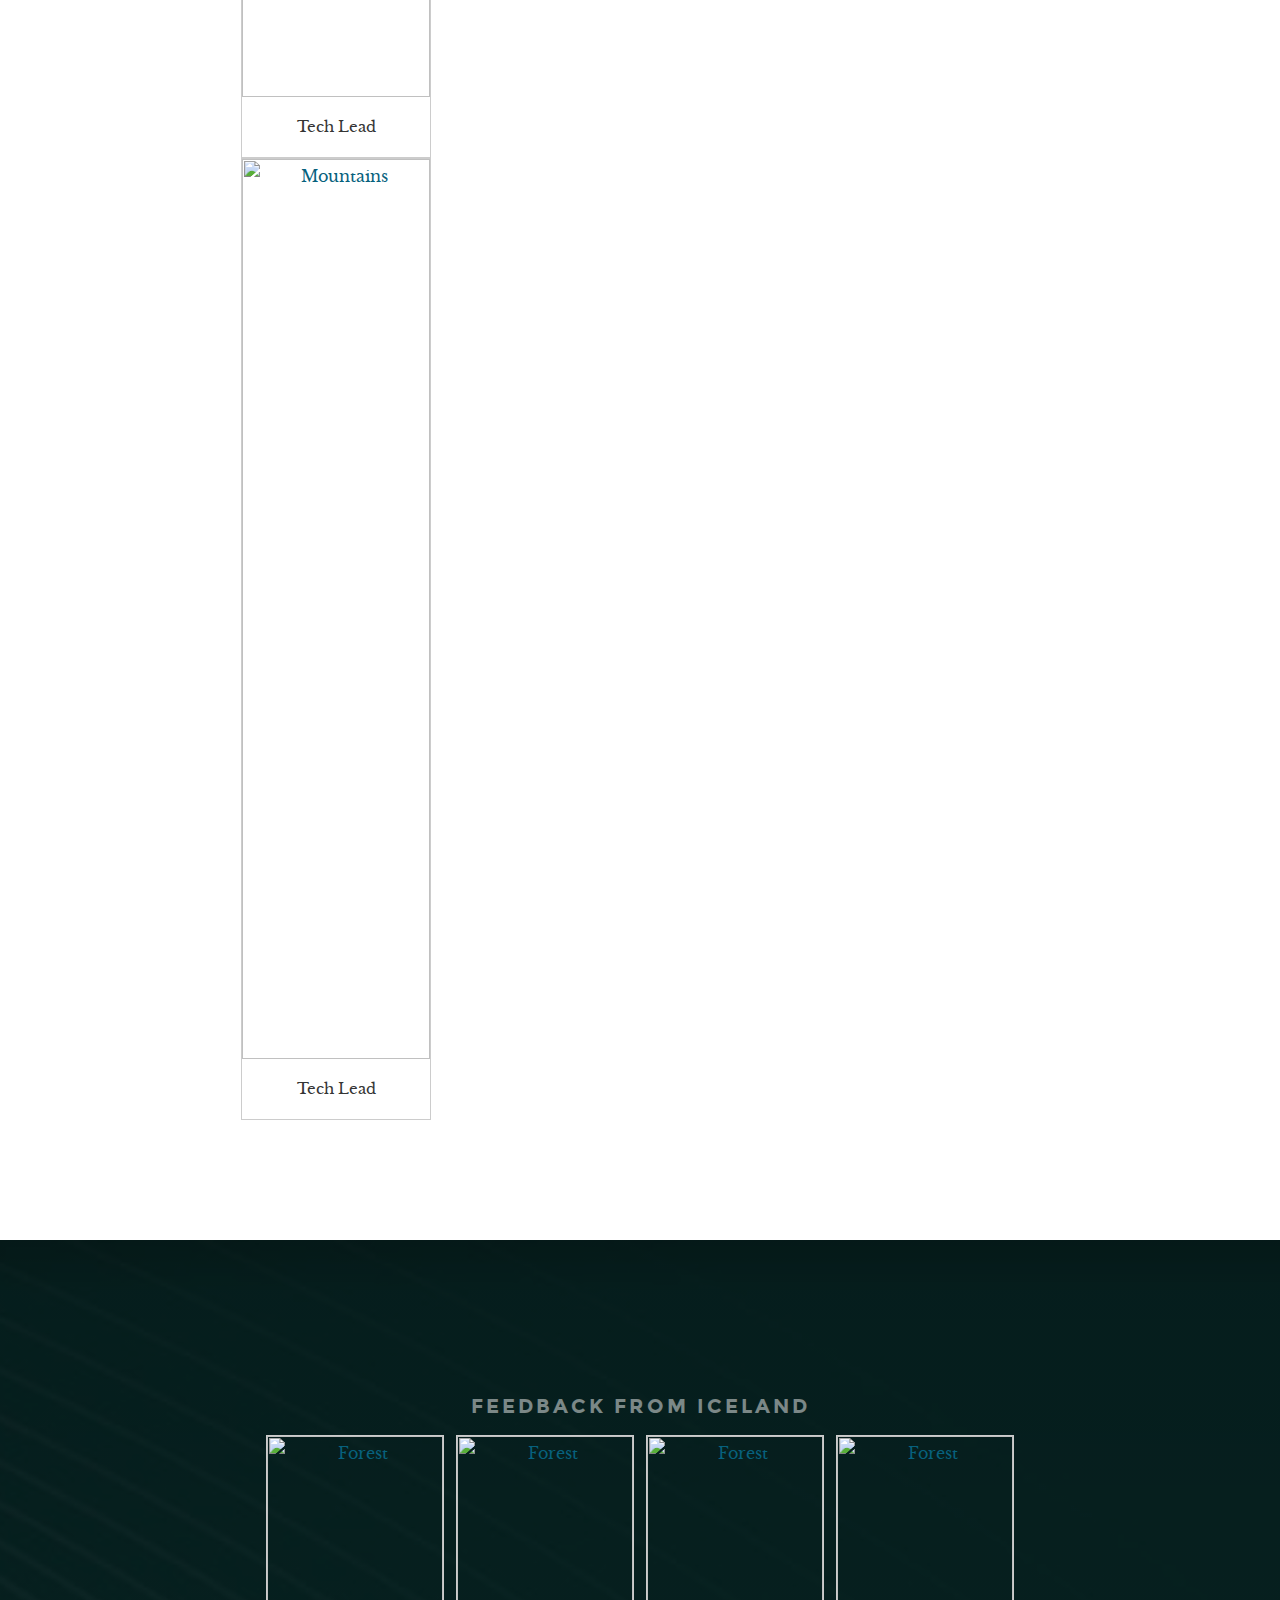
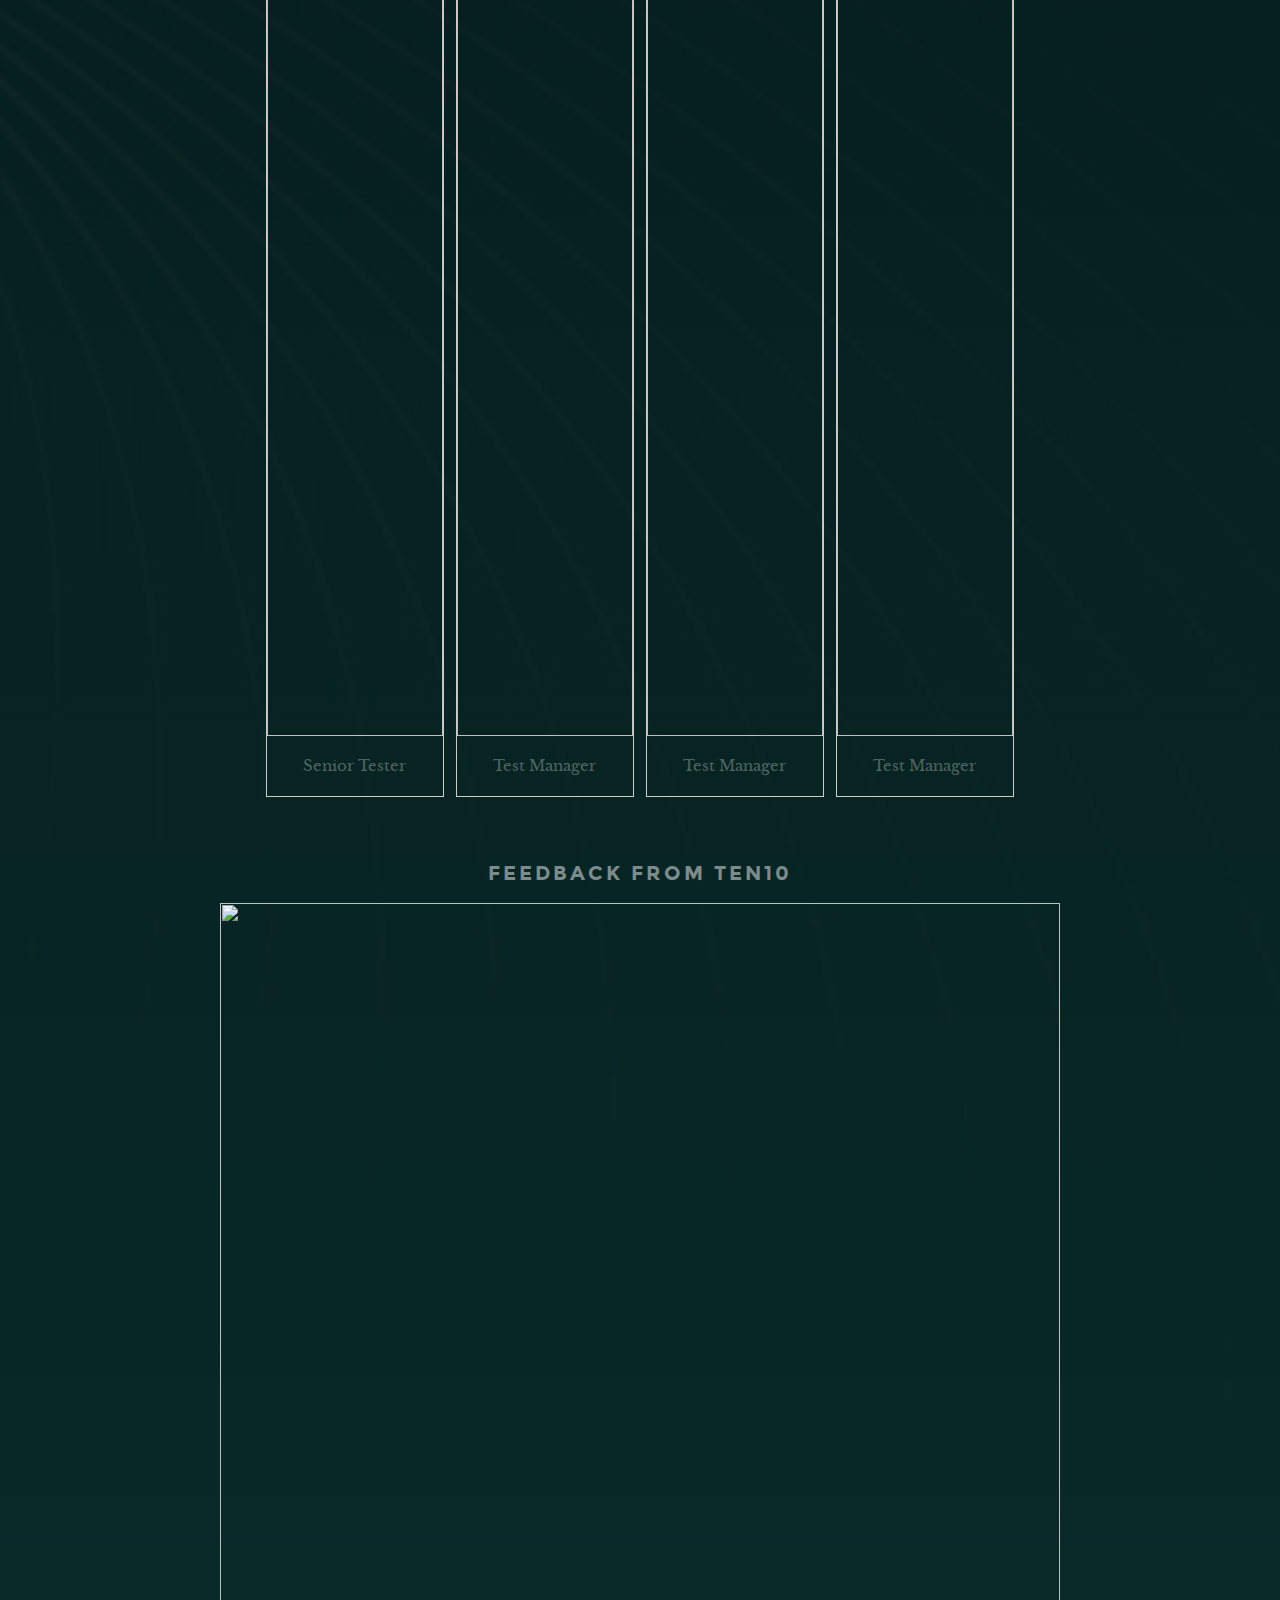
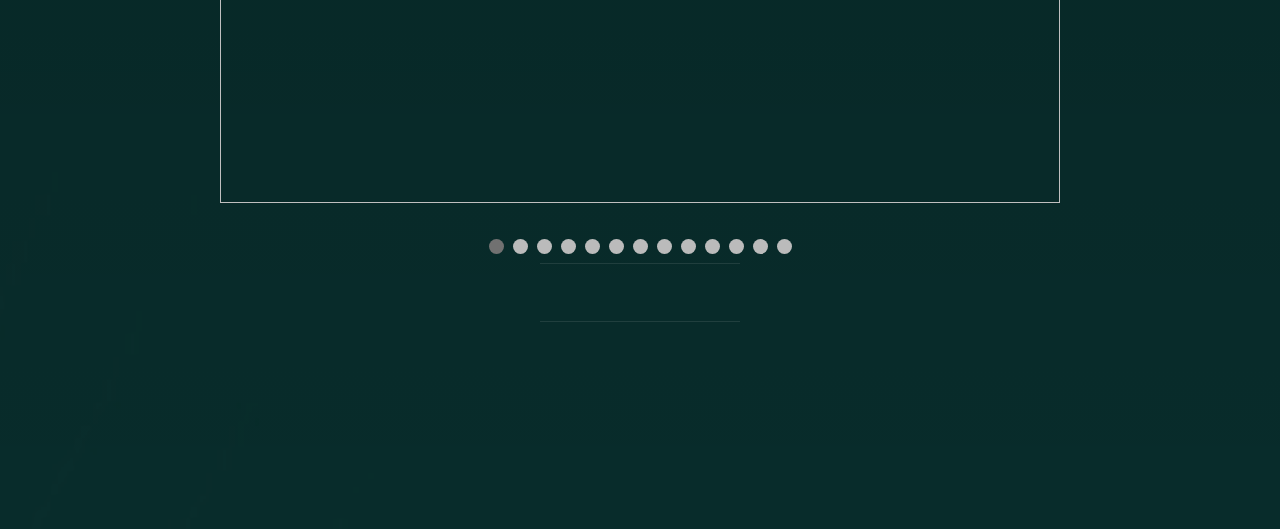
==== commit b342c414: "Update index.html" ====
--- a/index.html
+++ b/index.html
@@ -239,6 +239,27 @@
 
 <div class="clearfix"></div>
 
+			<div class="responsive">
+  <div class="gallery">
+    <a target="_blank" href="sal-maye.github.io/Naqi.JPG">
+      <img src="sal-maye.github.io/Naqi.JPG" alt="Mountains" width="600" height="400">
+    </a>
+    <div class="desc">Tech Lead</div>
+  </div>
+</div>
+
+<div class="clearfix"></div>
+			<div class="responsive">
+  <div class="gallery">
+    <a target="_blank" href="sal-maye.github.io/Naqi.JPG">
+      <img src="sal-maye.github.io/Naqi.JPG" alt="Mountains" width="600" height="400">
+    </a>
+    <div class="desc">Tech Lead</div>
+  </div>
+</div>
+
+<div class="clearfix"></div>
+			
 
    	</div> <!-- end about-wrap  -->
 
@@ -351,6 +372,18 @@
   <img src="sal-maye.github.io/9.JPG" style="width:100%">
 </div>
 
+	<div class="mySlides fade">
+  <img src="sal-maye.github.io/10.JPG" style="width:100%">
+</div>
+	<div class="mySlides fade">
+  <img src="sal-maye.github.io/11.JPG" style="width:100%">
+</div>
+	<div class="mySlides fade">
+  <img src="sal-maye.github.io/12.JPG" style="width:100%">
+</div>
+	<div class="mySlides fade">
+  <img src="sal-maye.github.io/13.JPG" style="width:100%">
+</div>
 </div>
 <br>
 
@@ -364,6 +397,10 @@
   <span class="dot"></span>
   <span class="dot"></span>
   <span class="dot"></span>
+	 <span class="dot"></span>
+	 <span class="dot"></span>
+	 <span class="dot"></span>
+	 <span class="dot"></span>
 </div>
 
 
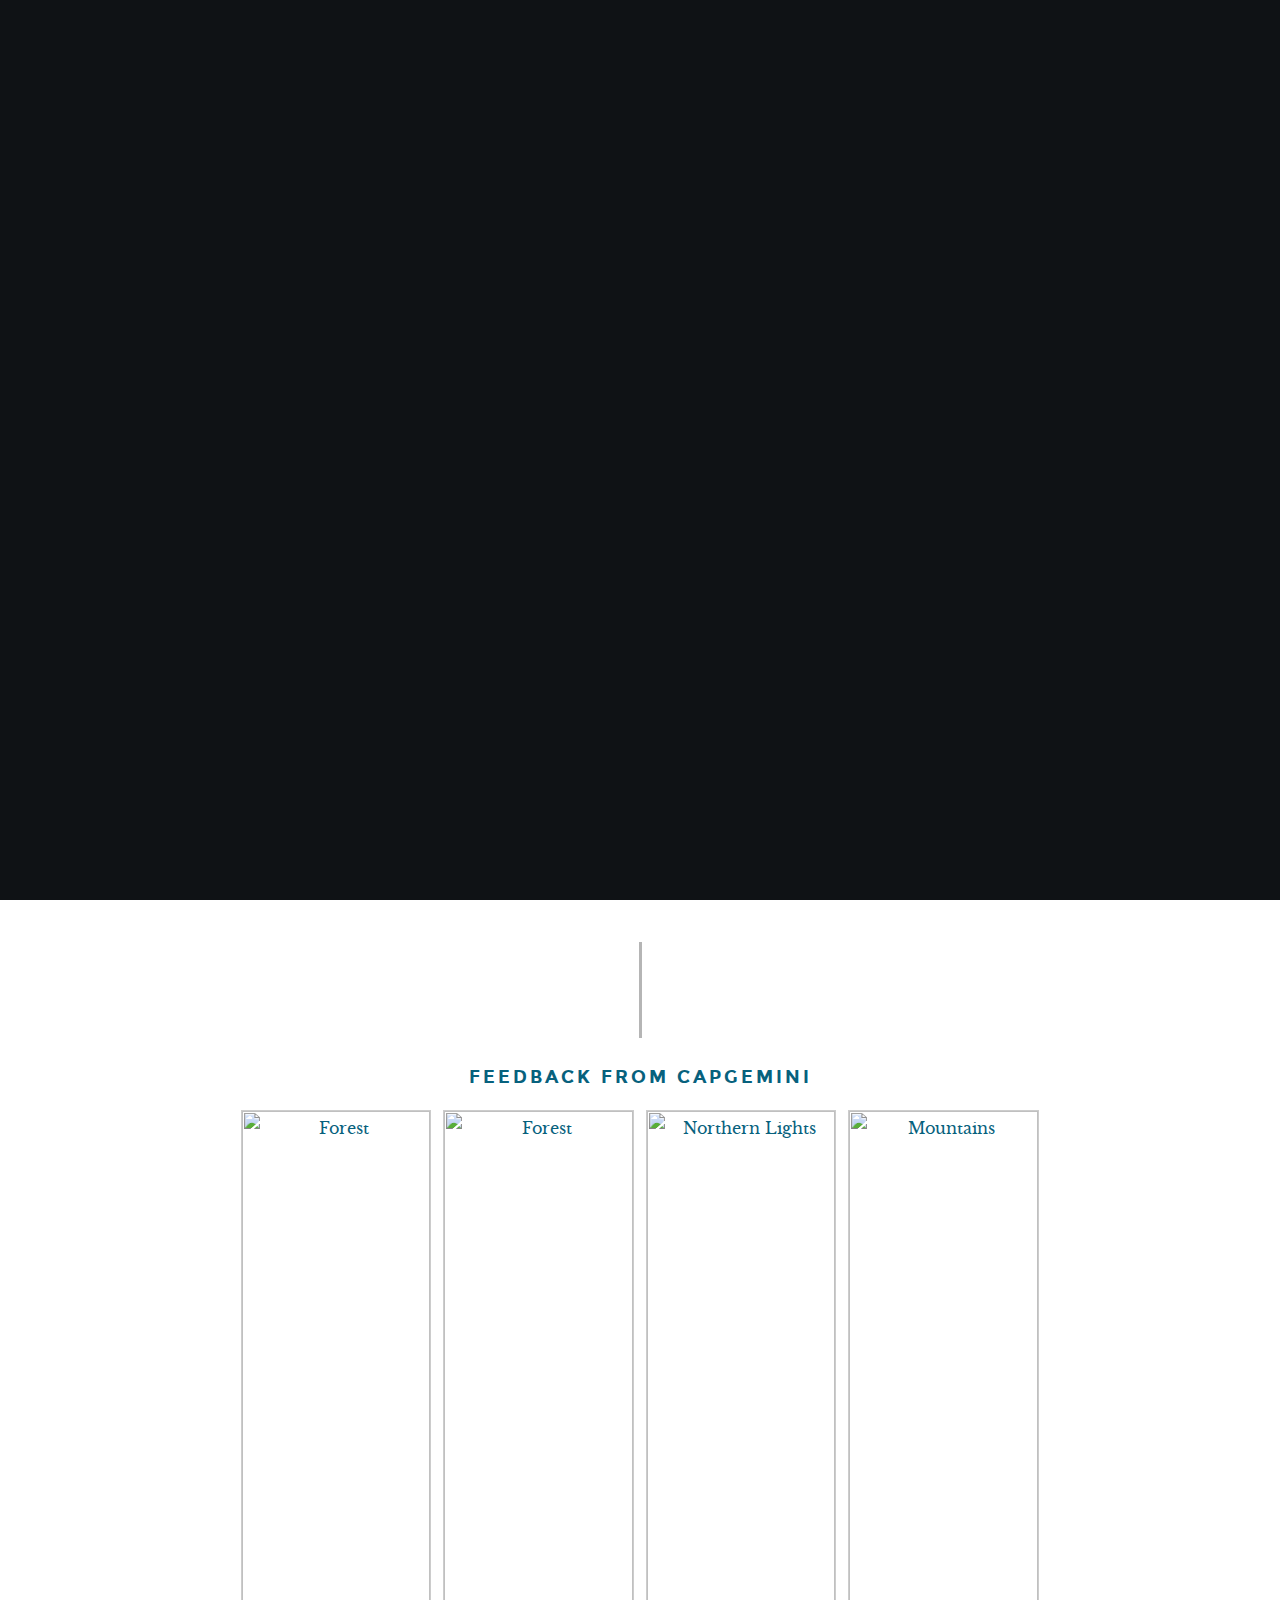
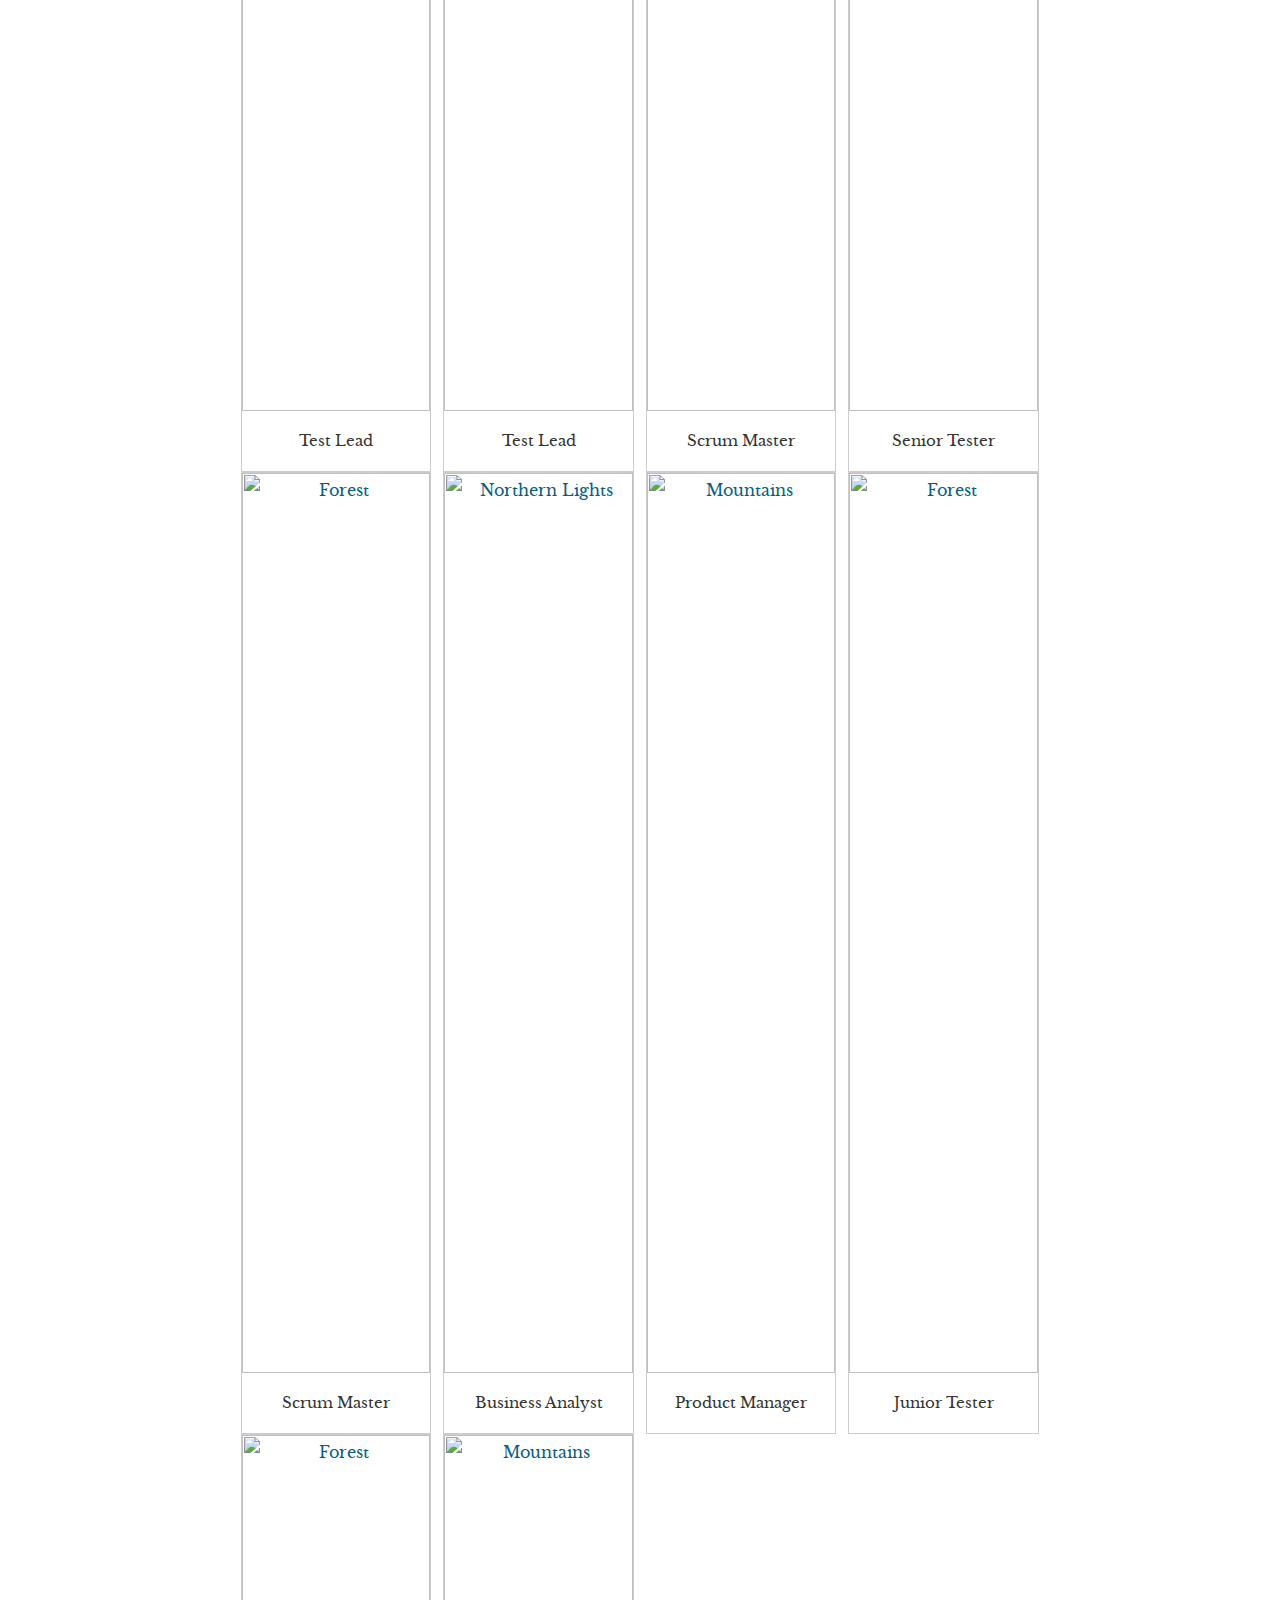
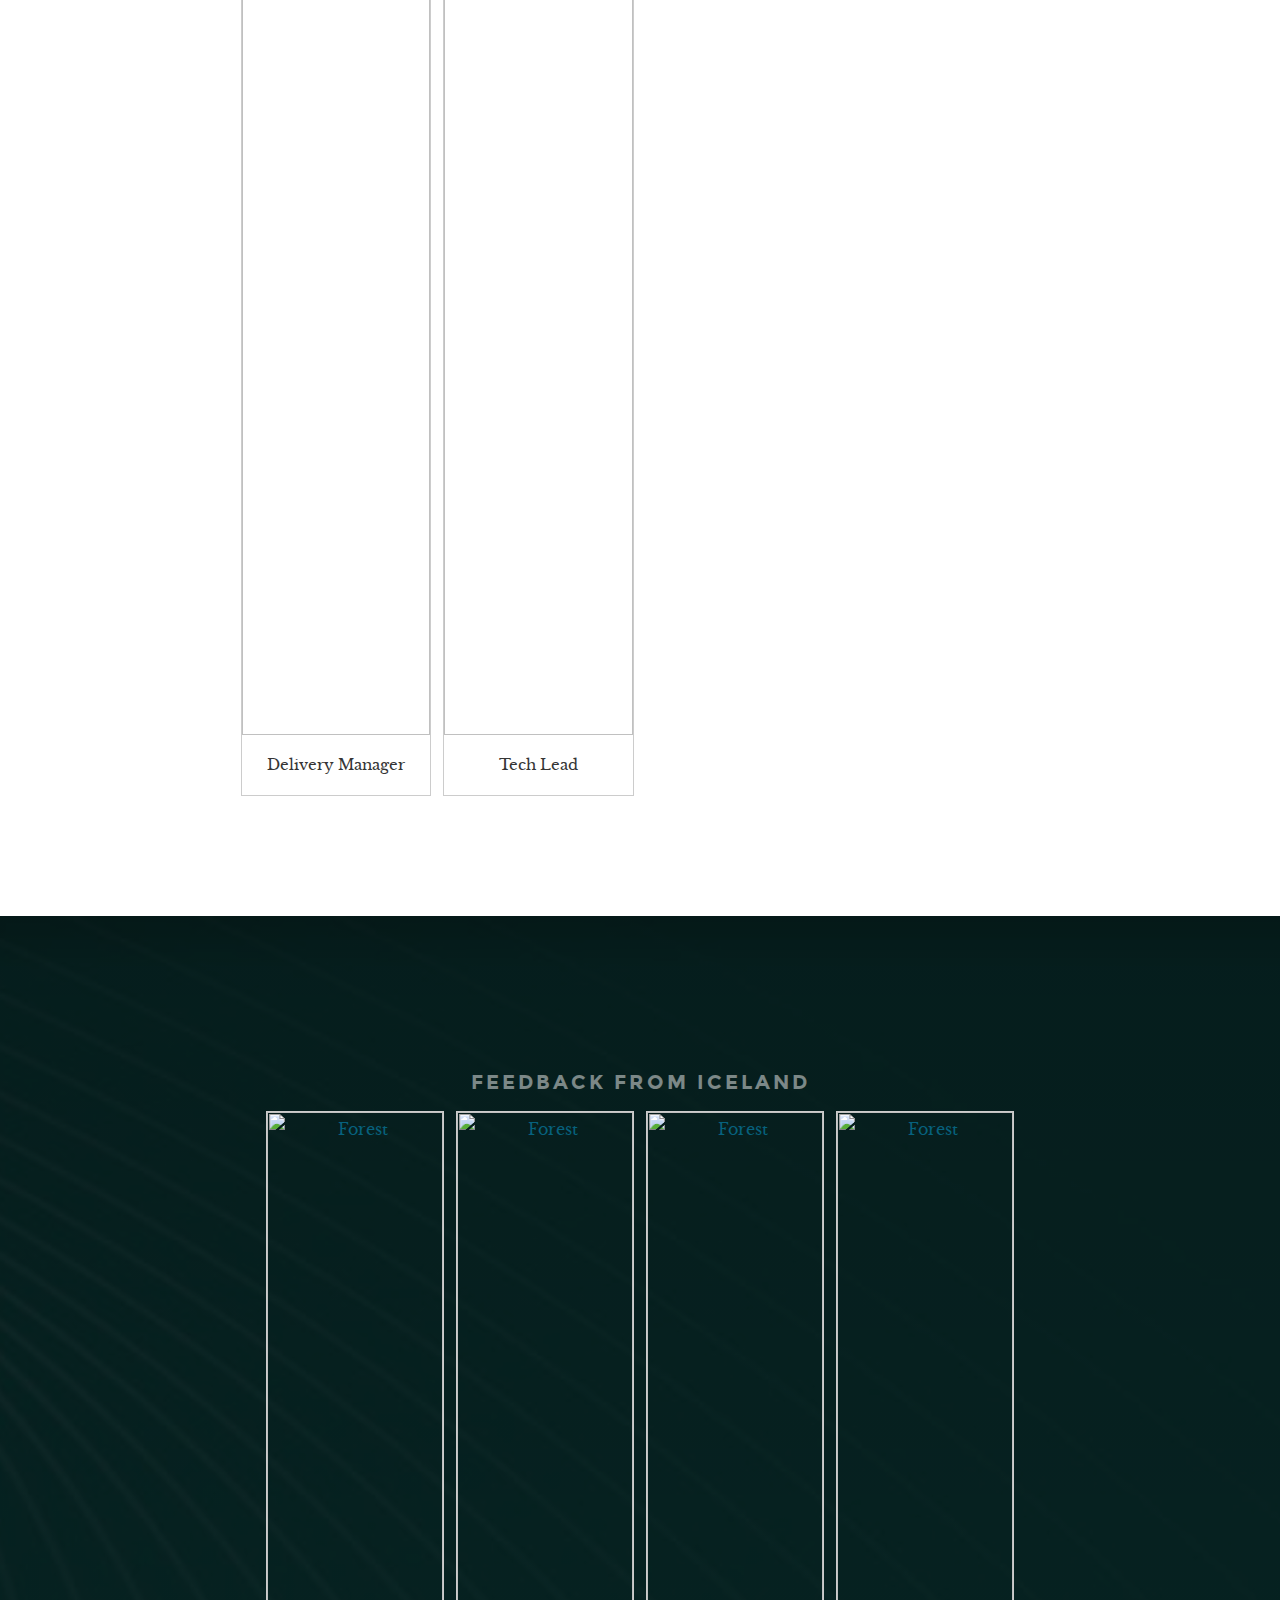
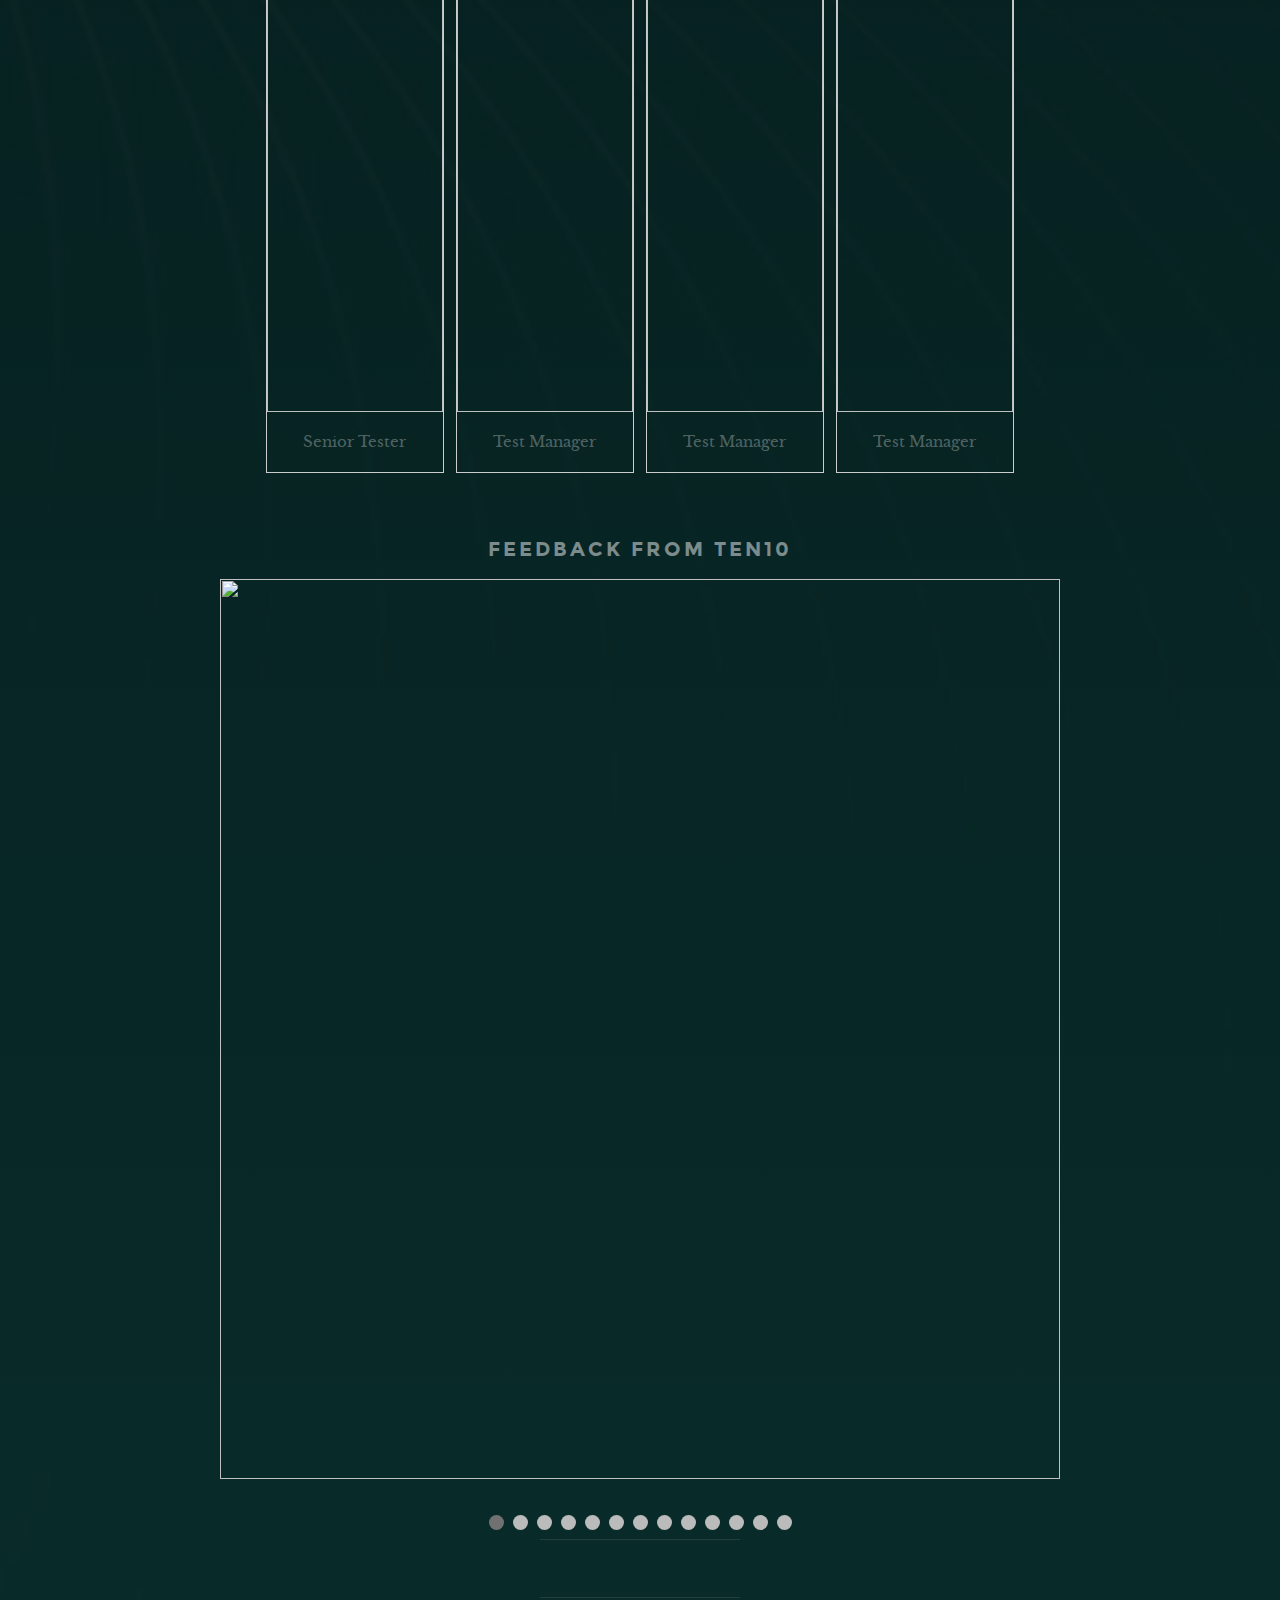
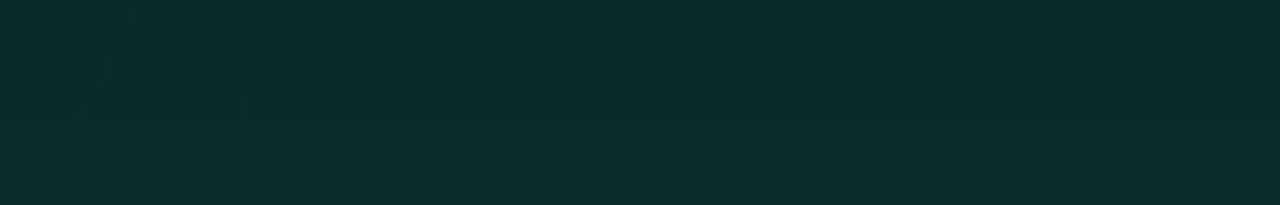
==== commit d843566b: "Update index.html" ====
--- a/index.html
+++ b/index.html
@@ -51,7 +51,7 @@
 
 			<ul class="nav-list">
 				<li class="current"><a class="smoothscroll" href="#home" title="">Home</a></li>
-				<li><a class="smoothscroll" href="#Capgemini" title="">Capgemini</a></li>
+				<li><a class="smoothscroll" href="#about" title="">Capgemini</a></li>
 				<li><a class="smoothscroll" href="#services" title="">Iceland</a></li>
 									
 			</ul>	
@@ -89,7 +89,7 @@
 				  			</div>			
 
 				  			<div class="more animate-intro">
-				  				<a class="smoothscroll button stroke" href="#about">
+				  				<a class="smoothscroll button stroke" href="#services">
 				  					Iceland
 				  				</a>
 				  			</div>					
@@ -237,28 +237,7 @@
   </div>
 </div>
 
-<div class="clearfix"></div>
-
-			<div class="responsive">
-  <div class="gallery">
-    <a target="_blank" href="sal-maye.github.io/Naqi.JPG">
-      <img src="sal-maye.github.io/Naqi.JPG" alt="Mountains" width="600" height="400">
-    </a>
-    <div class="desc">Tech Lead</div>
-  </div>
-</div>
-
-<div class="clearfix"></div>
-			<div class="responsive">
-  <div class="gallery">
-    <a target="_blank" href="sal-maye.github.io/Naqi.JPG">
-      <img src="sal-maye.github.io/Naqi.JPG" alt="Mountains" width="600" height="400">
-    </a>
-    <div class="desc">Tech Lead</div>
-  </div>
-</div>
-
-<div class="clearfix"></div>
+
 			
 
    	</div> <!-- end about-wrap  -->
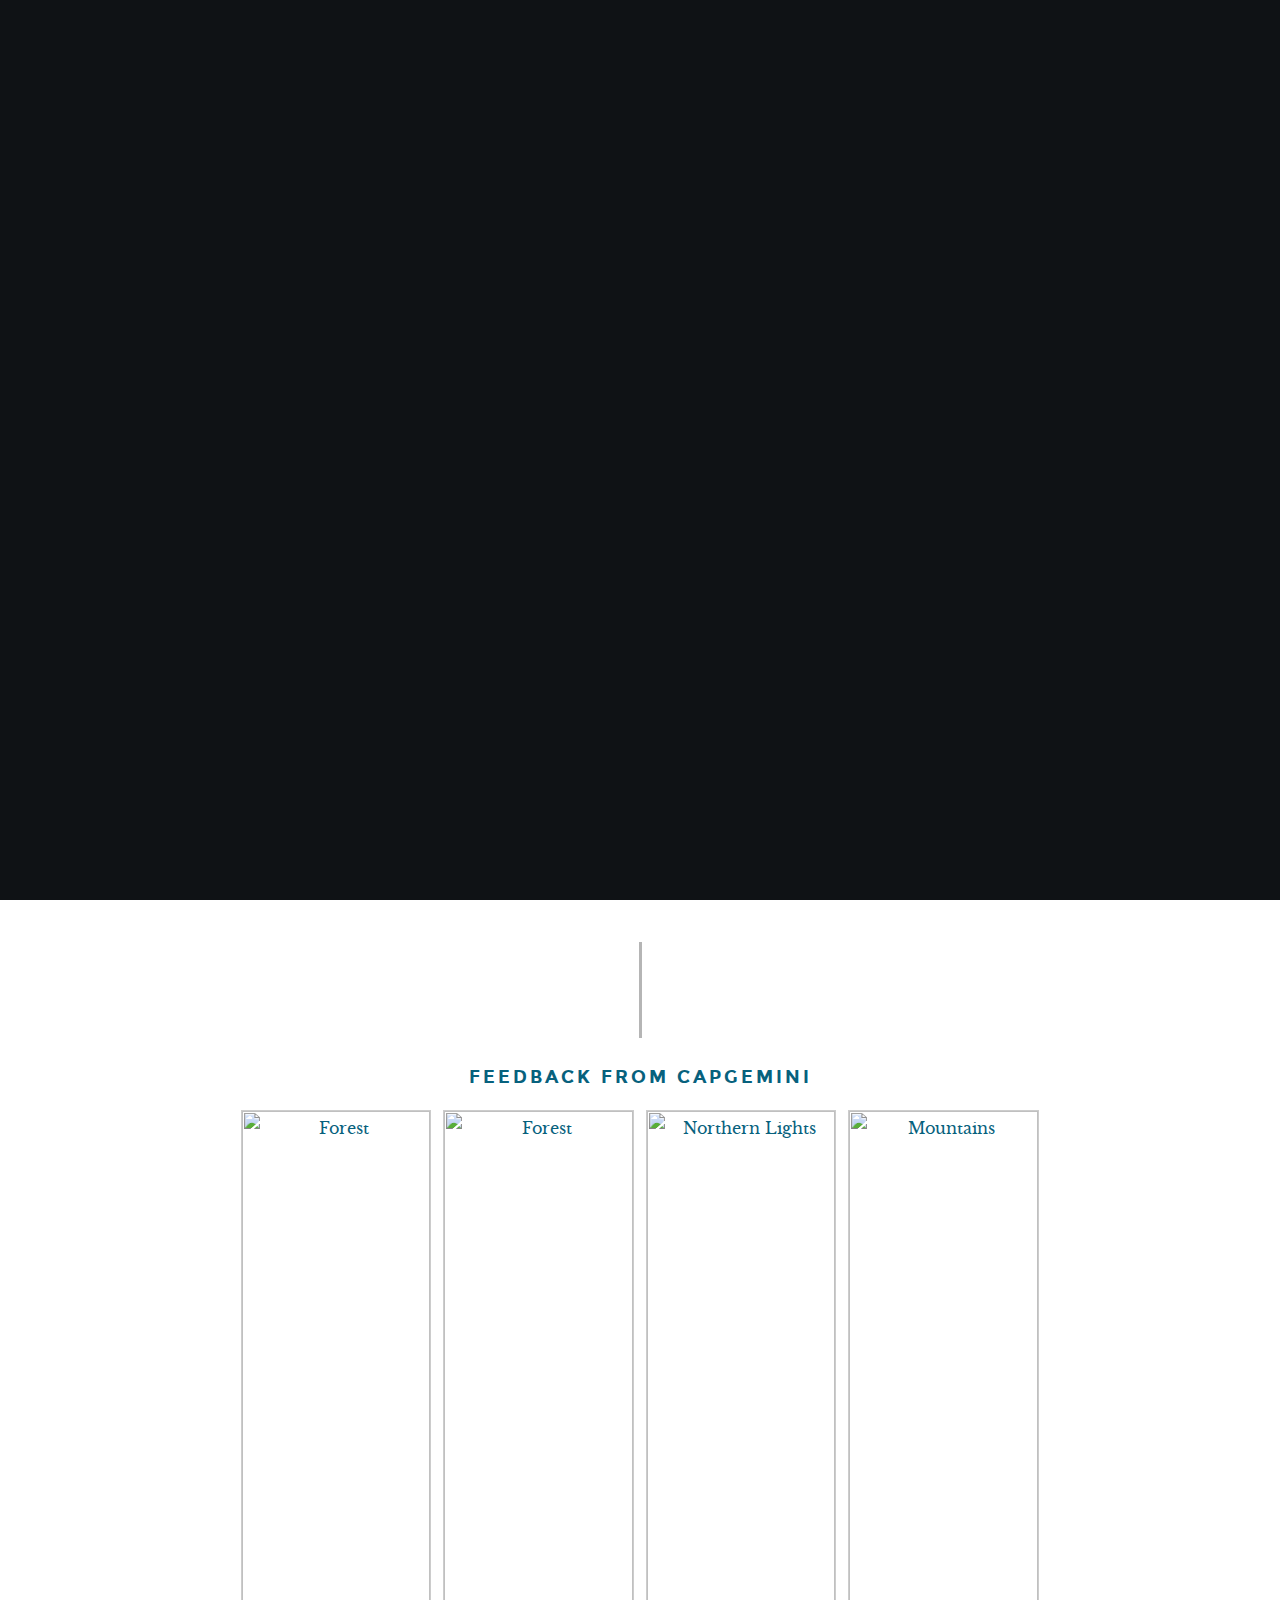
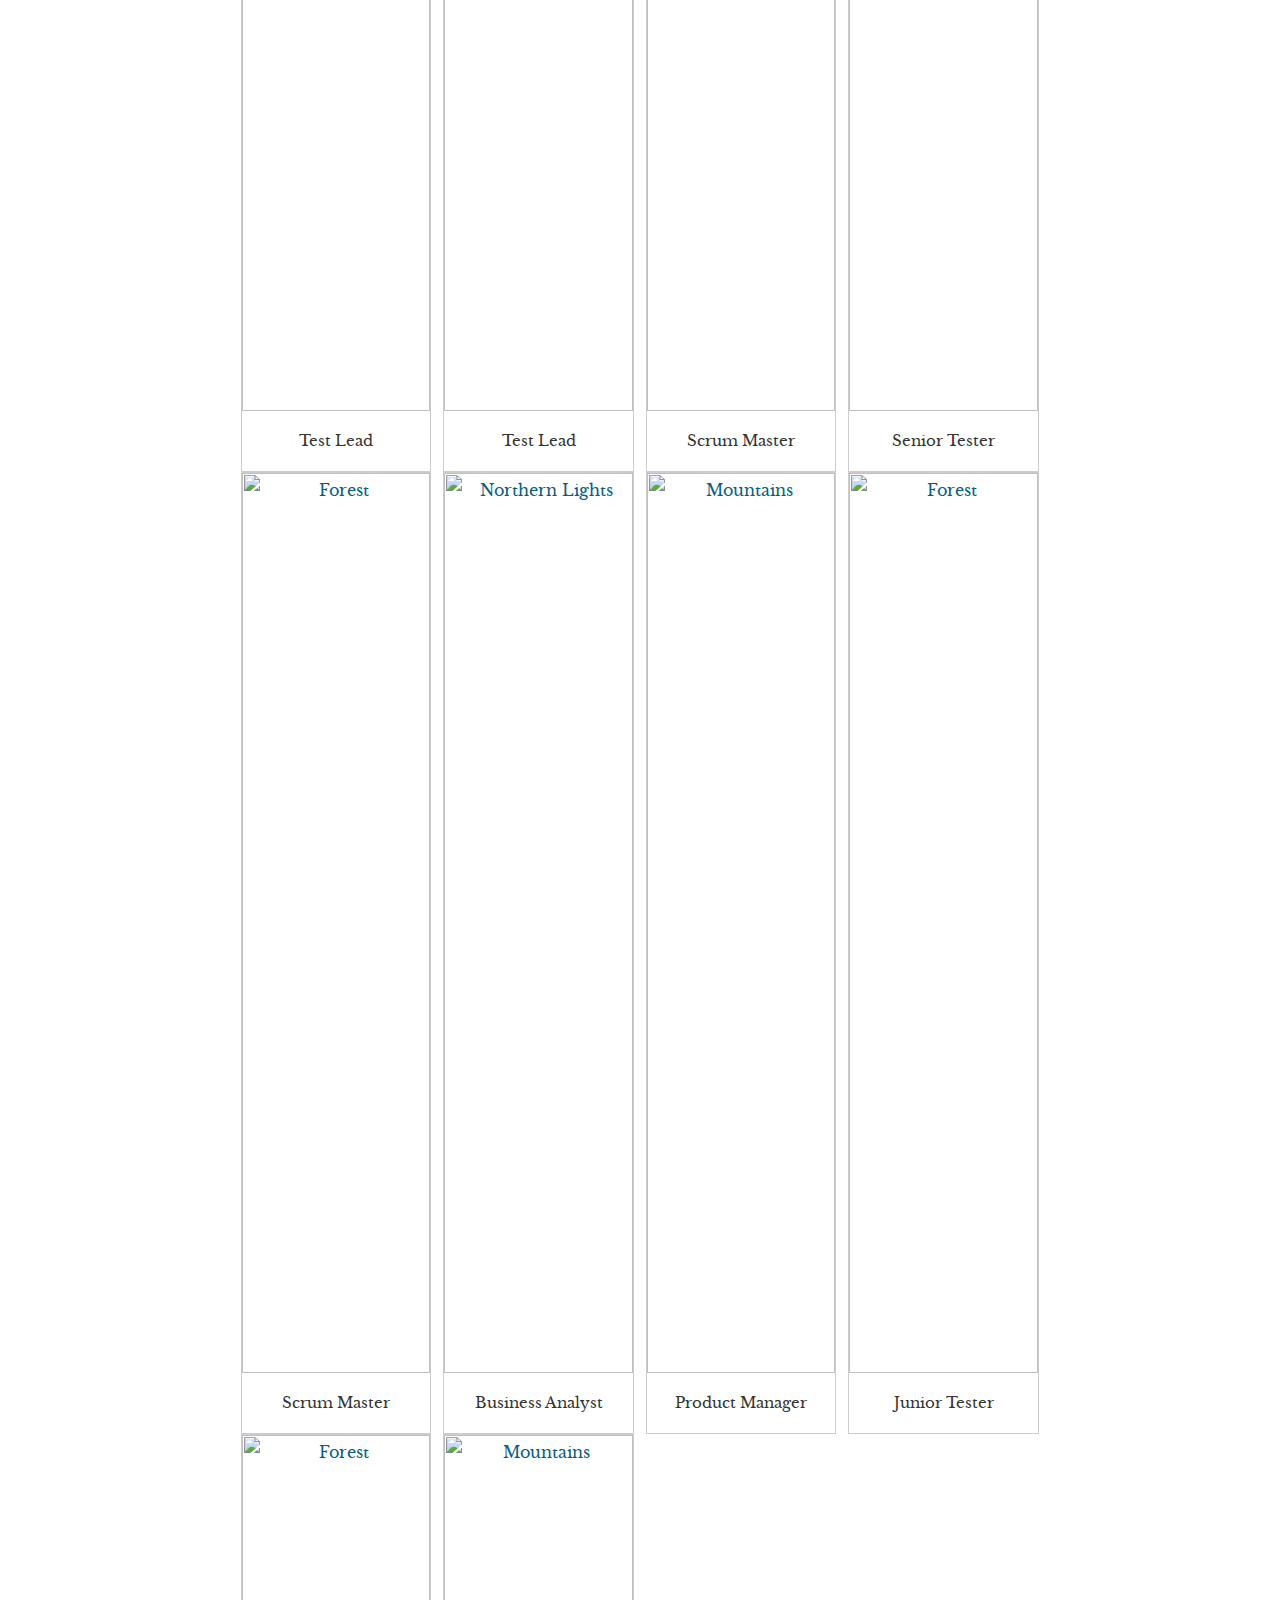
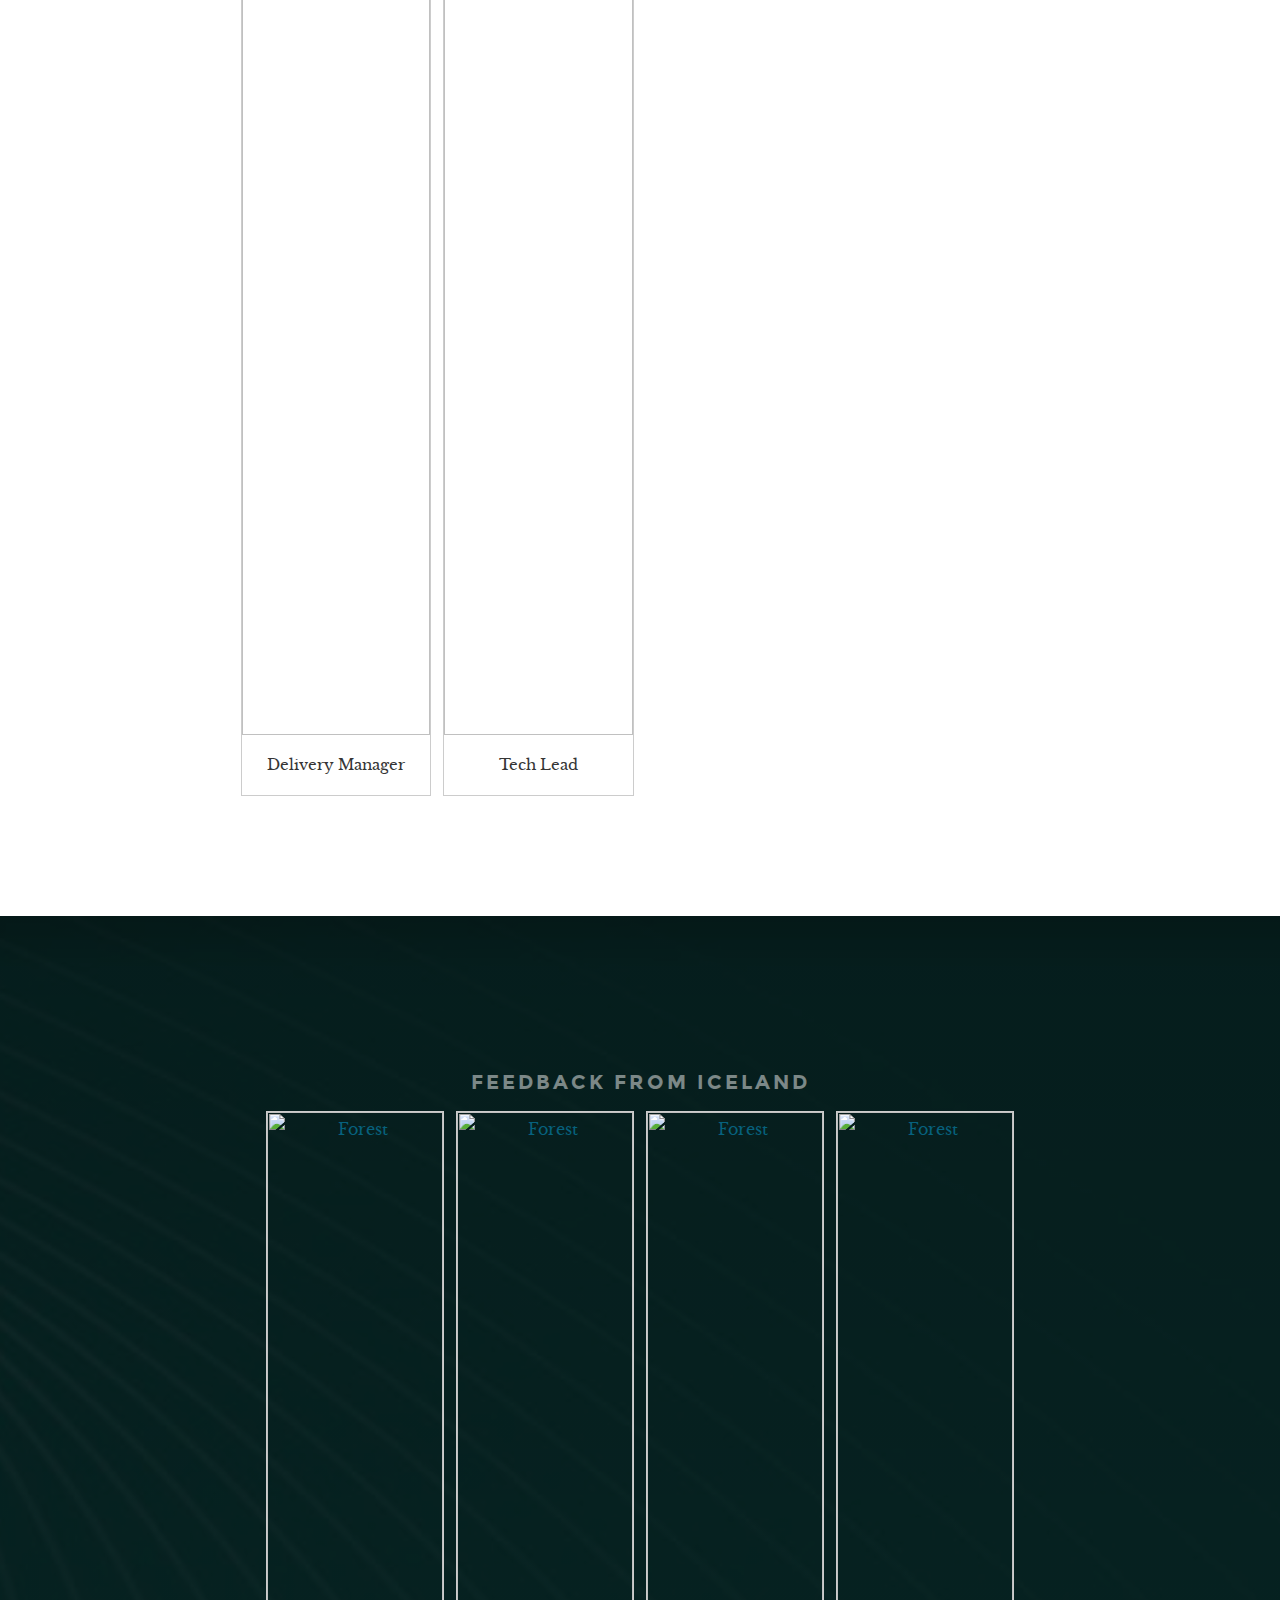
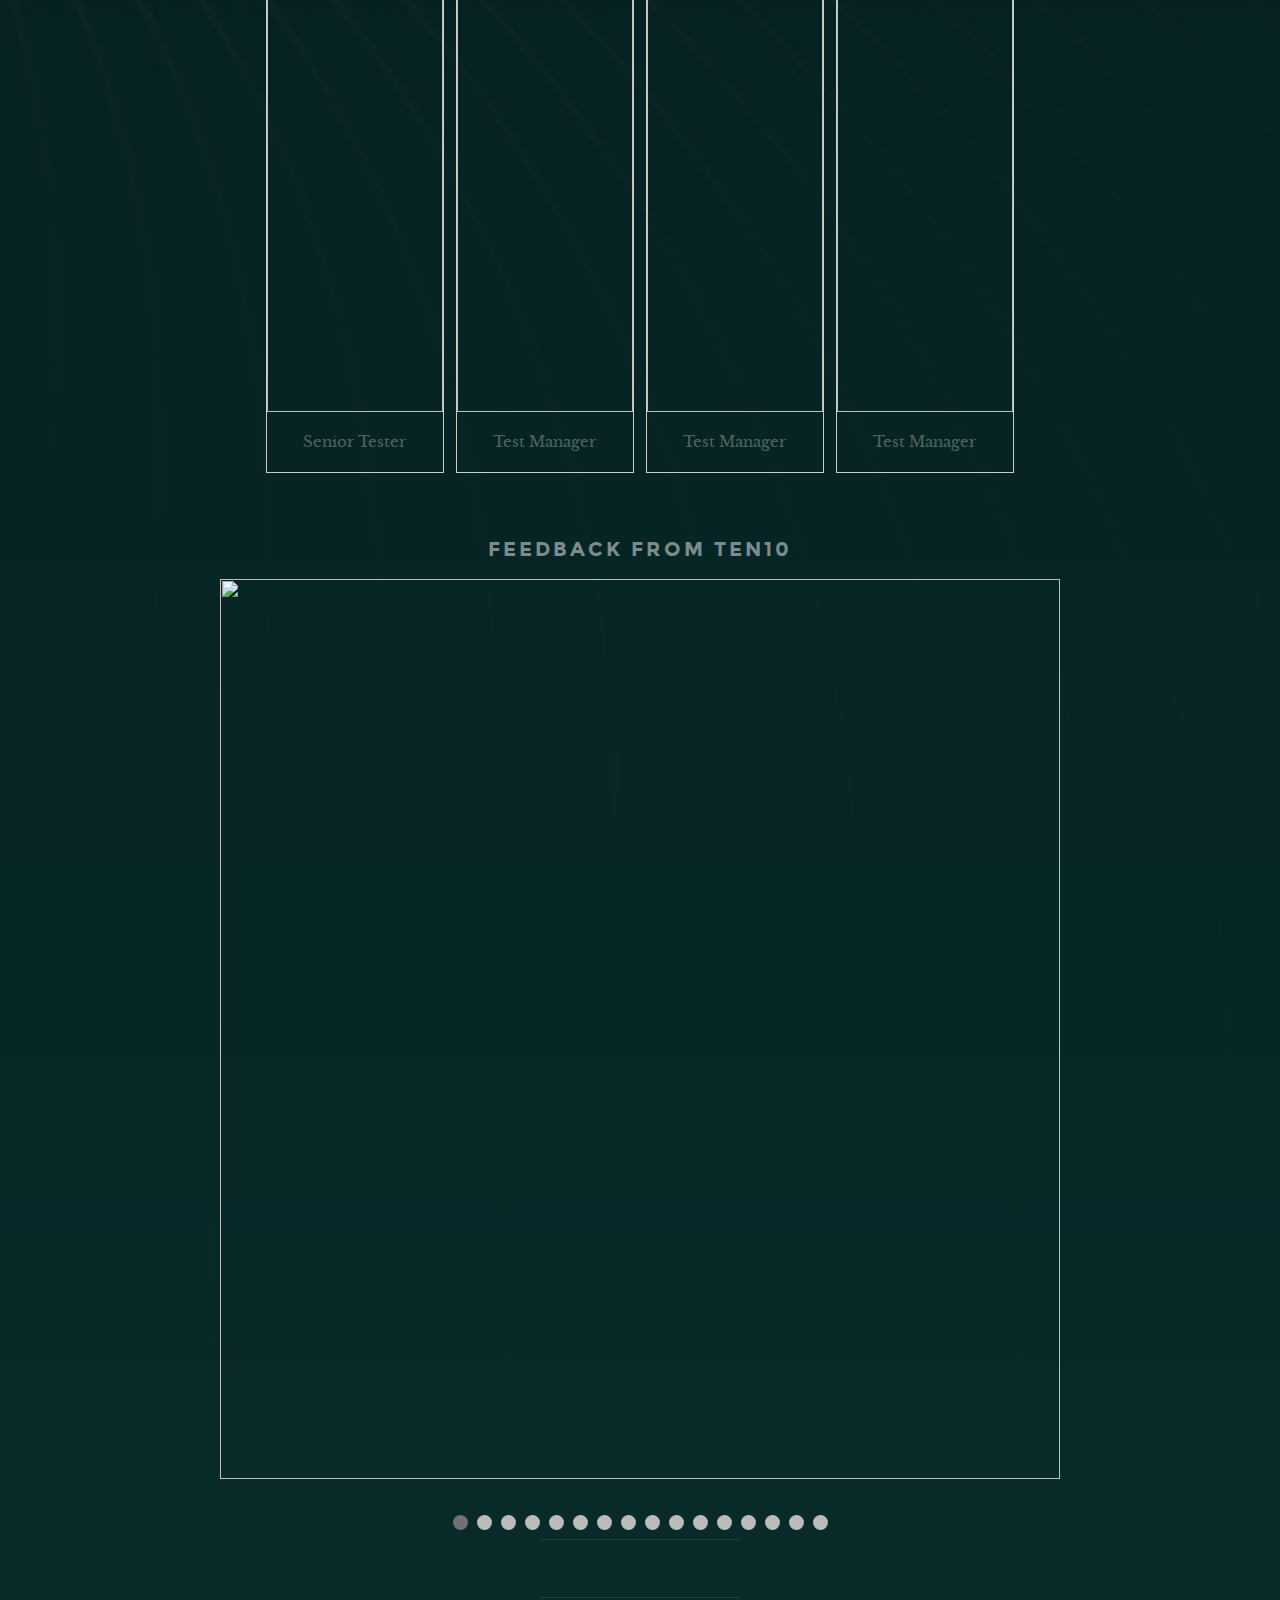
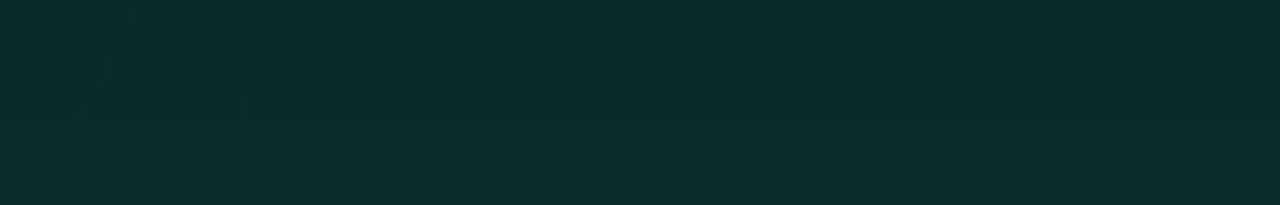
==== commit 49a9ce63: "Update index.html" ====
--- a/index.html
+++ b/index.html
@@ -363,6 +363,15 @@
 	<div class="mySlides fade">
   <img src="sal-maye.github.io/13.JPG" style="width:100%">
 </div>
+	<div class="mySlides fade">
+  <img src="sal-maye.github.io/14.JPG" style="width:100%">
+</div>
+	<div class="mySlides fade">
+  <img src="sal-maye.github.io/15.JPG" style="width:100%">
+</div>
+	<div class="mySlides fade">
+  <img src="sal-maye.github.io/16.JPG" style="width:100%">
+</div>
 </div>
 <br>
 
@@ -380,6 +389,9 @@
 	 <span class="dot"></span>
 	 <span class="dot"></span>
 	 <span class="dot"></span>
+	<span class="dot"></span>
+	<span class="dot"></span>
+	<span class="dot"></span>
 </div>
 
 
